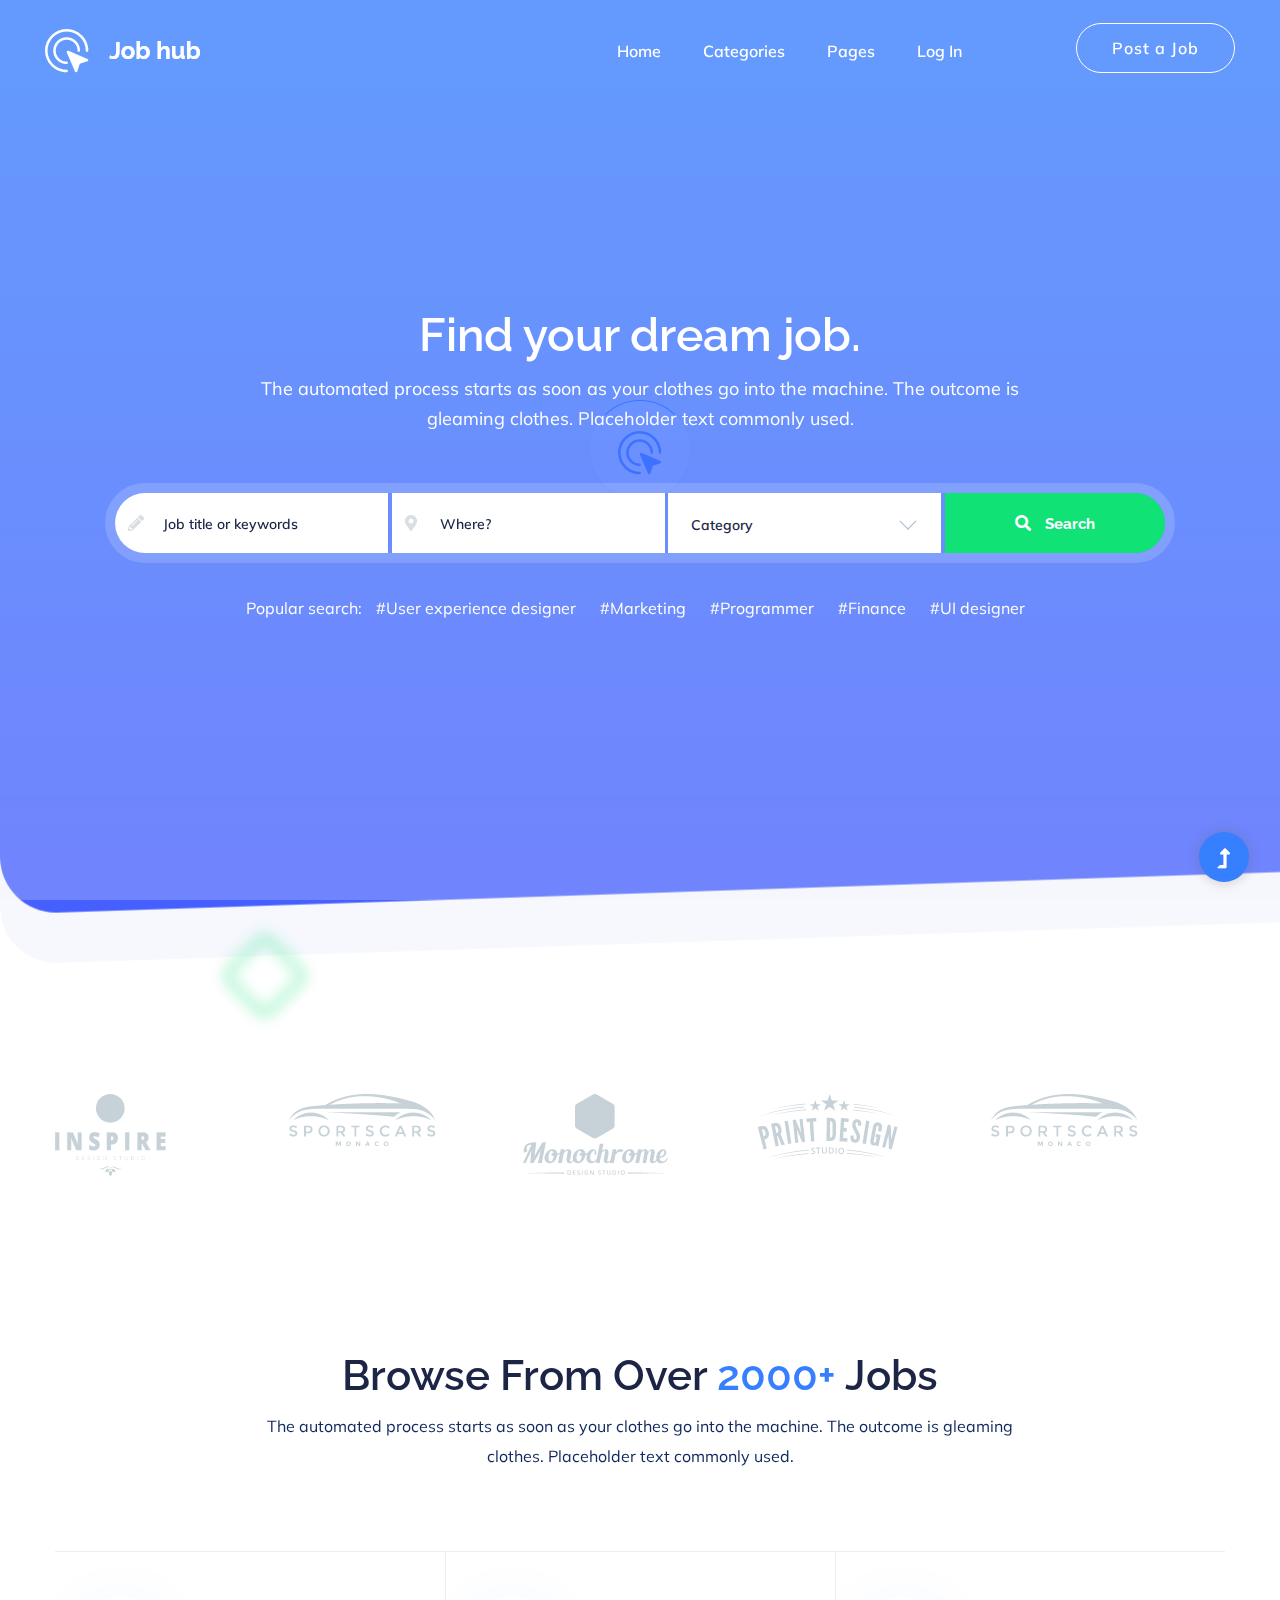
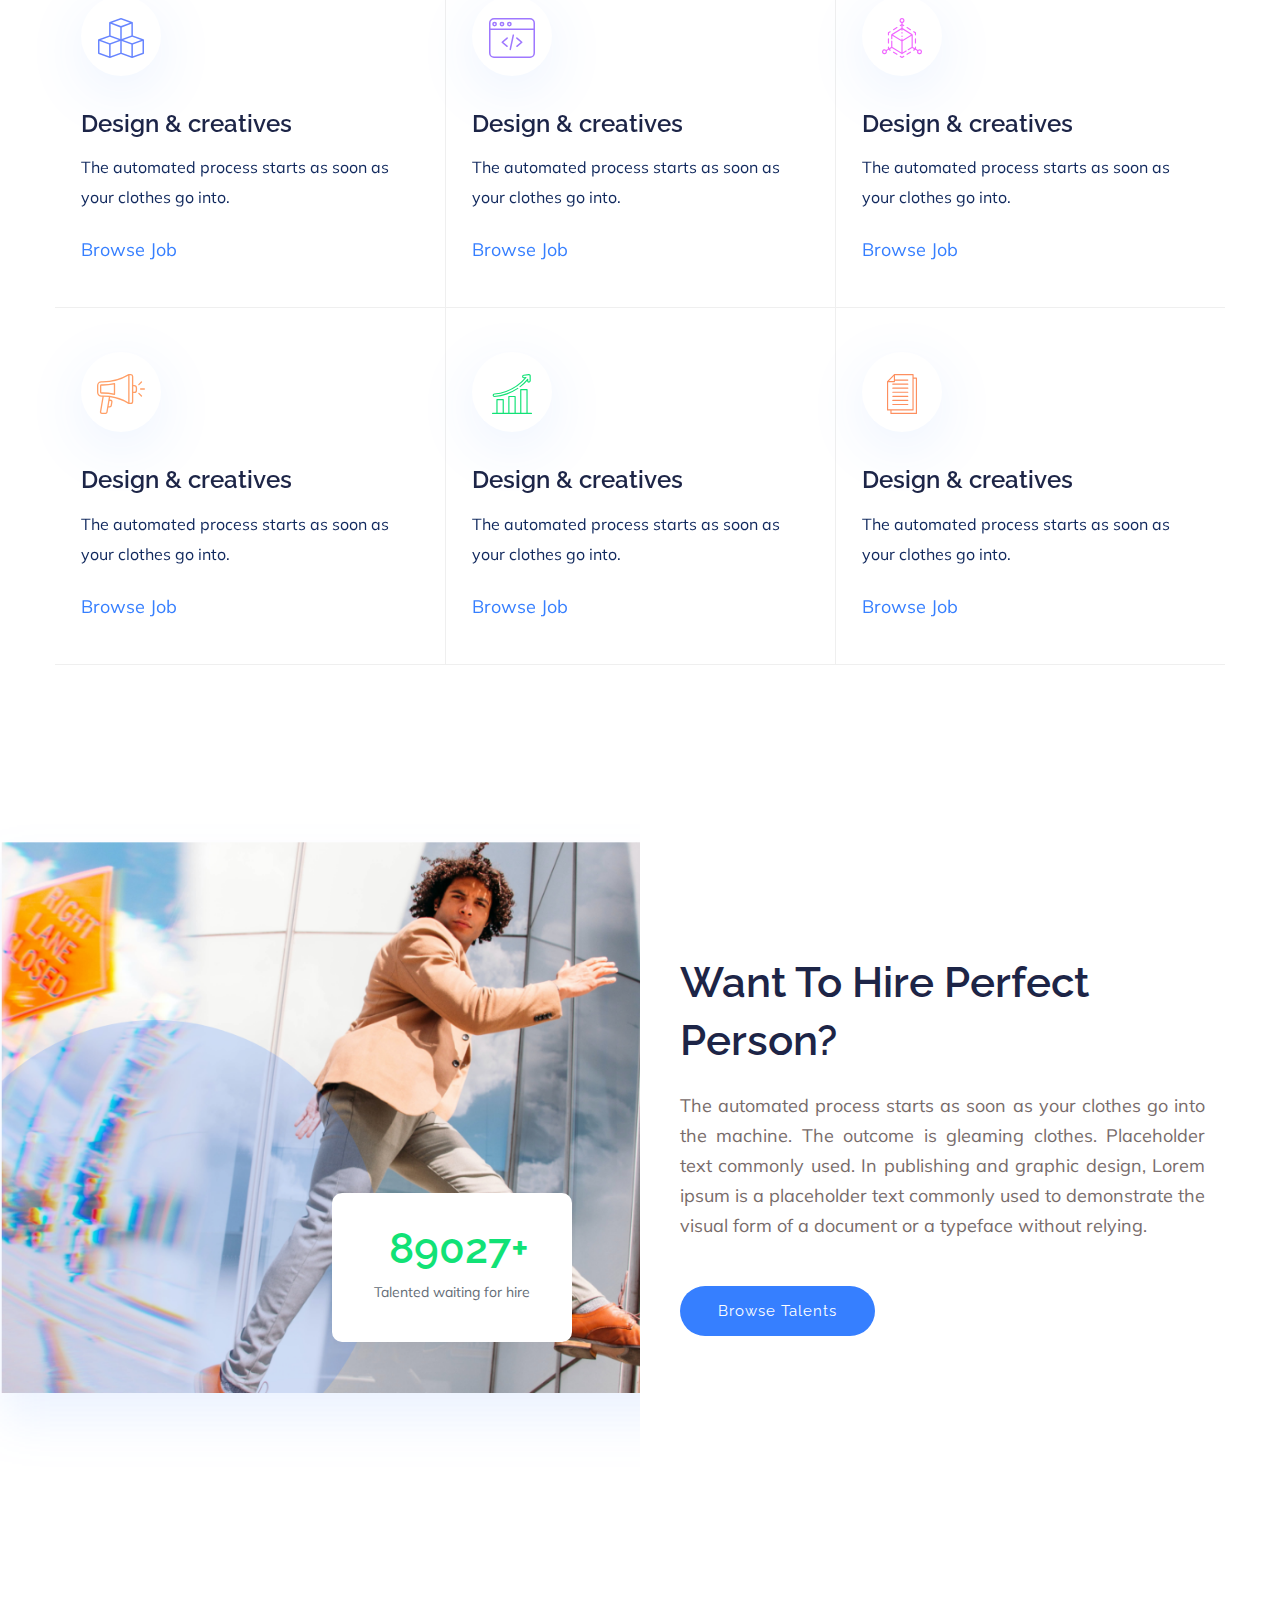
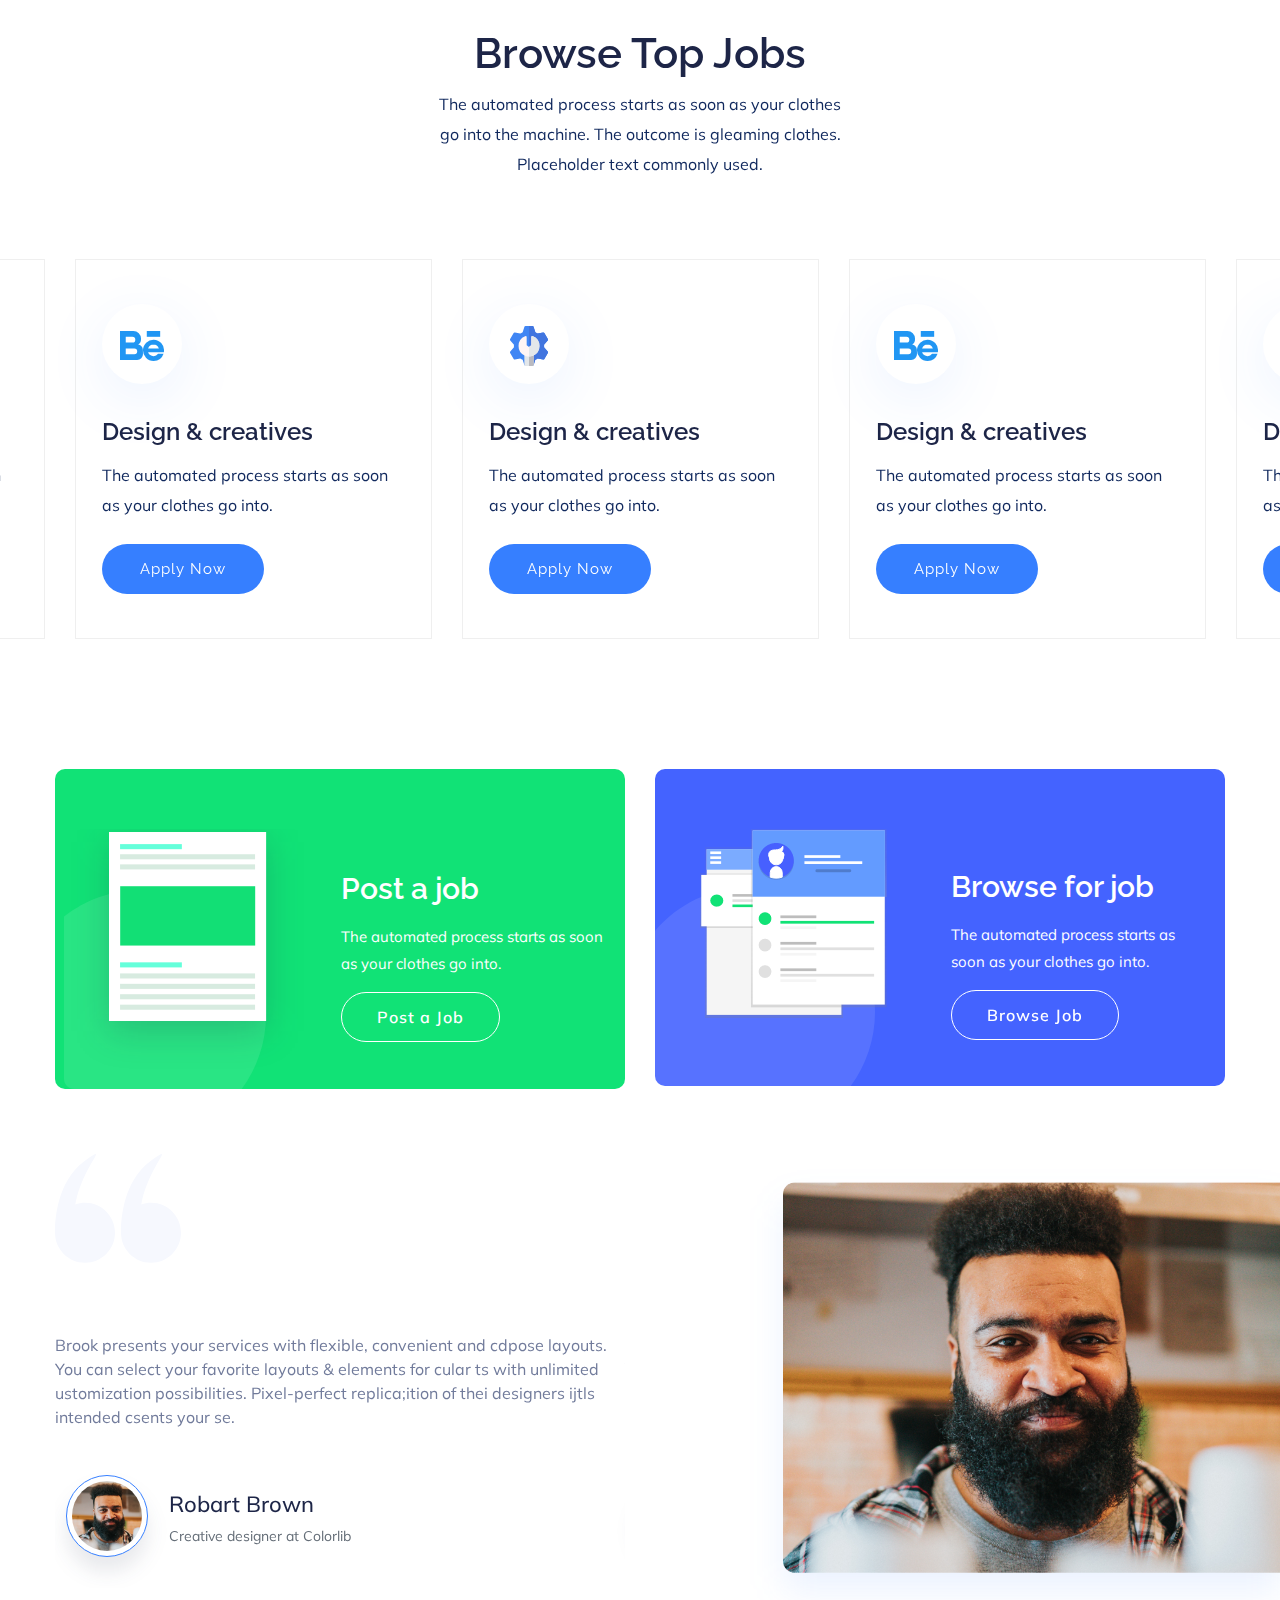
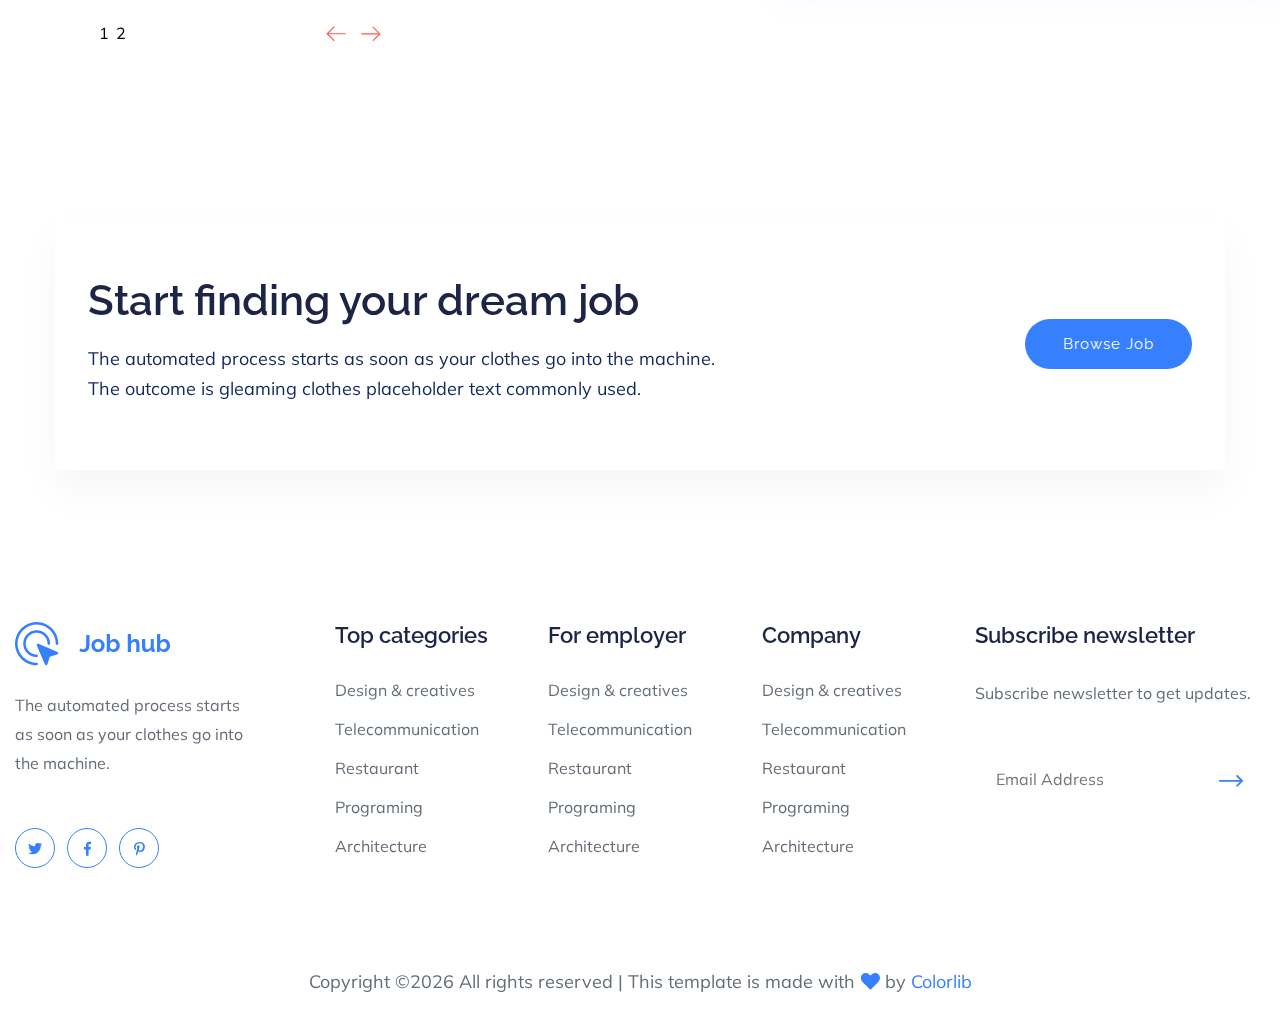
==== index.html @ 9e0176bd "first commit" ====
<!doctype html>
<html class="no-js" lang="zxx">
<head>
    <meta charset="utf-8">
    <meta http-equiv="x-ua-compatible" content="ie=edge">
    <title>Job board | Template</title>
    <meta name="description" content="">
    <meta name="viewport" content="width=device-width, initial-scale=1">
    <link rel="manifest" href="site.webmanifest">
    <link rel="shortcut icon" type="image/x-icon" href="assets/img/favicon.ico">

    <!-- CSS here -->
    <link rel="stylesheet" href="assets/css/bootstrap.min.css">
    <link rel="stylesheet" href="assets/css/owl.carousel.min.css">
    <link rel="stylesheet" href="assets/css/slicknav.css">
    <link rel="stylesheet" href="assets/css/flaticon.css">
    <link rel="stylesheet" href="assets/css/progressbar_barfiller.css">
    <link rel="stylesheet" href="assets/css/gijgo.css">
    <link rel="stylesheet" href="assets/css/animate.min.css">
    <link rel="stylesheet" href="assets/css/animated-headline.css">
    <link rel="stylesheet" href="assets/css/magnific-popup.css">
    <link rel="stylesheet" href="assets/css/fontawesome-all.min.css">
    <link rel="stylesheet" href="assets/css/themify-icons.css">
    <link rel="stylesheet" href="assets/css/slick.css">
    <link rel="stylesheet" href="assets/css/nice-select.css">
    <link rel="stylesheet" href="assets/css/style.css">
</head>
<body>
    <!-- ? Preloader Start -->
    <div id="preloader-active">
        <div class="preloader d-flex align-items-center justify-content-center">
            <div class="preloader-inner position-relative">
                <div class="preloader-circle"></div>
                <div class="preloader-img pere-text">
                    <img src="assets/img/logo/loder.png" alt="">
                </div>
            </div>
        </div>
    </div>
    <!-- Preloader Start -->
    <header>
        <!-- Header Start -->
        <div class="header-area header-transparent">
            <div class="main-header ">
                <div class="header-bottom  header-sticky">
                    <div class="container-fluid">
                        <div class="row align-items-center">
                            <!-- Logo -->
                            <div class="col-xl-2 col-lg-2">
                                <div class="logo">
                                    <a href="index.html"><img src="assets/img/logo/logo.png" alt=""></a>
                                </div>
                            </div>
                            <div class="col-xl-10 col-lg-10">
                                <div class="menu-wrapper  d-flex align-items-center justify-content-end">
                                    <!-- Main-menu -->
                                    <div class="main-menu d-none d-lg-block">
                                        <nav>
                                            <ul id="navigation">                                                                                          
                                                <li><a href="index.html">Home</a></li>
                                                <li><a href="categori.html">Categories</a></li>
                                                <li><a href="#">Pages</a>
                                                    <ul class="submenu">
                                                        <li><a href="about.html">about</a></li>
                                                        <li><a href="blog.html">Blog</a></li>
                                                        <li><a href="blog_details.html">Blog Details</a></li>
                                                        <li><a href="elements.html">Element</a></li>
                                                    </ul>
                                                </li>
                                                <li><a href="login.html">Log in</a></li>
                                            </ul>
                                        </nav>
                                    </div>
                                    <!-- Header-btn -->
                                    <div class="header-right-btn d-none d-lg-block ml-65">
                                        <a href="contact.html" class="border-btn">Post a Job</a>
                                    </div>
                                </div>
                            </div> 
                            <!-- Mobile Menu -->
                            <div class="col-12">
                                <div class="mobile_menu d-block d-lg-none"></div>
                            </div>
                        </div>
                    </div>
                </div>
            </div>
        </div>
        <!-- Header End -->
    </header>
    <!-- header end -->
    <main>
        <!-- Hero Area Start-->
        <div class="slider-area">
            <div class="single-slider slider-height d-flex align-items-center">
                <div class="container">
                    <div class="row justify-content-center">
                        <div class="col-xl-8 col-lg-9">
                            <!-- Hero Caption -->
                            <div class="hero__caption">
                                <h1>Find your dream job.</h1>
                                <p>The automated process starts as soon as your clothes go into the machine. The outcome is gleaming clothes. Placeholder text commonly used.</p>
                            </div>
                        </div>
                        <div class="col-xl-11 col-lg-12">
                            <!--Hero form -->
                            <form action="#" class="search-box">
                                <div class="input-form">
                                    <input type="text" name="keywords" placeholder="Job title or keywords">
                                    <!-- icon -->
                                    <div class="icon">
                                        <i class="fas fa-pencil-alt"></i>
                                    </div>
                                </div>
                                <div class="input-form2">
                                    <input type="text"  name="state" placeholder="Where?">
                                    <!-- icon -->
                                    <div class="icon">
                                        <i class="fas fa-map-marker-alt"></i>
                                    </div>
                                </div>
                                <div class="select-form">
                                    <div class="select-itms">
                                        <select name="select" id="select1">
                                            <option value="">Category</option>
                                            <option value="">Catagories One</option>
                                            <option value="">Catagories Two</option>
                                            <option value="">Catagories Three</option>
                                            <option value="">Catagories Four</option>
                                        </select>
                                    </div>
                                </div>
                                <div class="search-form">
                                    <a href="#"><i class="fas fa-search"></i> Search</a>
                                </div>		
                            </form>	
                        </div>
                        <div class="col-lg-12">
                            <div class="popular-search text-center pt-30">
                                <ul>
                                    <li><p>Popular search:</p></li>
                                    <li><a href="#">#User experience designer</a></li>
                                    <li><a href="#">#Marketing</a></li>
                                    <li><a href="#">#Programmer</a></li>
                                    <li><a href="#">#Finance</a></li>
                                    <li><a href="#">#UI designer</a></li>
                                </ul>
                            </div>
                        </div>
                    </div>
                </div>

            </div>
        </div>
        <!--Hero Area End-->
        <!--? Brand Area Start -->
        <div class="brand-area">
            <div class="container">
                <div class="brand-active brand-border pt-50 pb-40">
                    <div class="single-brand">
                        <img src="assets/img/gallery/brand1.png" alt="">
                    </div>
                    <div class="single-brand">
                        <img src="assets/img/gallery/brand2.png" alt="">
                    </div>
                    <div class="single-brand">
                        <img src="assets/img/gallery/brand3.png" alt="">
                    </div>
                    <div class="single-brand">
                        <img src="assets/img/gallery/brand4.png" alt="">
                    </div>
                    <div class="single-brand">
                        <img src="assets/img/gallery/brand2.png" alt="">
                    </div>
                    <div class="single-brand">
                        <img src="assets/img/gallery/brand5.png" alt="">
                    </div>
                    <div class="single-brand">
                        <img src="assets/img/gallery/brand4.png" alt="">
                    </div>
                    <div class="single-brand">
                        <img src="assets/img/gallery/brand4.png" alt="">
                    </div>
                </div>
            </div>
        </div>
        <!-- Brand Area End -->
        <!--? Our Services Start -->
        <section class="our-services  section-padding40">
            <div class="container">
                <div class="row justify-content-center">
                    <div class="col-xl-8 col-lg-8">
                        <!-- Section Tittle -->
                        <div class="section-tittle text-center mb-80">
                            <h2>Browse from over <span style="color:#367FFF ;"> 2000+</span> jobs</h2>
                            <p>The automated process starts as soon as your clothes go into the machine. The outcome is 
                            gleaming clothes. Placeholder text commonly used.</p>
                        </div>
                    </div>
                </div>
                <div class="row no-gutters">
                    <div class=" col-lg-4 col-md-6 col-sm-6">
                        <div class="single-services">
                            <div class="services-ion">
                                <img src="assets/img/icon/services1.svg" alt="">
                            </div>
                            <div class="services-cap">
                                <h5><a href="#">Design & creatives</a></h5>
                                <p>The automated process starts as soon as your clothes go into.</p>
                                <a href="#" class="more-btn">Browse Job</a>
                            </div>
                        </div>
                    </div>
                    <div class=" col-lg-4 col-md-6 col-sm-6">
                        <div class="single-services">
                            <div class="services-ion">
                                <img src="assets/img/icon/services2.svg" alt="">
                            </div>
                            <div class="services-cap">
                                <h5><a href="#">Design & creatives</a></h5>
                                <p>The automated process starts as soon as your clothes go into.</p>
                                <a href="#" class="more-btn">Browse Job</a>
                            </div>
                        </div>
                    </div>
                    <div class=" col-lg-4 col-md-6 col-sm-6">
                        <div class="single-services">
                            <div class="services-ion">
                                <img src="assets/img/icon/services3.svg" alt="">
                            </div>
                            <div class="services-cap">
                                <h5><a href="#">Design & creatives</a></h5>
                                <p>The automated process starts as soon as your clothes go into.</p>
                                <a href="#" class="more-btn">Browse Job</a>
                            </div>
                        </div>
                    </div>
                    <div class=" col-lg-4 col-md-6 col-sm-6">
                        <div class="single-services">
                            <div class="services-ion">
                                <img src="assets/img/icon/services4.svg" alt="">
                            </div>
                            <div class="services-cap">
                                <h5><a href="#">Design & creatives</a></h5>
                                <p>The automated process starts as soon as your clothes go into.</p>
                                <a href="#" class="more-btn">Browse Job</a>
                            </div>
                        </div>
                    </div>
                    <div class=" col-lg-4 col-md-6 col-sm-6">
                        <div class="single-services">
                            <div class="services-ion">
                                <img src="assets/img/icon/services5.svg" alt="">
                            </div>
                            <div class="services-cap">
                                <h5><a href="#">Design & creatives</a></h5>
                                <p>The automated process starts as soon as your clothes go into.</p>
                                <a href="#" class="more-btn">Browse Job</a>
                            </div>
                        </div>
                    </div>
                    <div class=" col-lg-4 col-md-6 col-sm-6">
                        <div class="single-services">
                            <div class="services-ion">
                                <img src="assets/img/icon/services6.svg" alt="">
                            </div>
                            <div class="services-cap">
                                <h5><a href="#">Design & creatives</a></h5>
                                <p>The automated process starts as soon as your clothes go into.</p>
                                <a href="#" class="more-btn">Browse Job</a>
                            </div>
                        </div>
                    </div>
                </div>
            </div>
        </section>
        <!-- Our Services End -->
        <!--? About Area Start-->
        <section class="about-area fix">
            <!--Right Contents  -->
            <div class="about-img">
                <div class="info-man text-center">
                    <div class="head-cap">
                        <h3>89027+</h3>
                    </div>
                    <p>Talented waiting for hire</p>
                </div>
            </div>
            <!-- left Contents -->
            <div class="about-details">
                <div class="right-caption">
                    <!-- Section Tittle -->
                    <div class="section-tittle mb-20">
                        <h2>Want to hire perfect person?</h2>
                    </div>
                    <div class="about-more">
                        <p class="mb-45 pera-bottom">The automated process starts as soon as your clothes go into the machine. The outcome is gleaming clothes. Placeholder text commonly used. In publishing and graphic design, Lorem ipsum is a placeholder text commonly used to demonstrate the visual form of a document or a typeface without relying.</p>
                        <a href="#" class="btn">Browse Talents</a>
                    </div>
                </div>
            </div>
        </section>
        <!-- About Area End-->
        <!--? Top Jobs Start -->
        <section class="top-jobs  section-padding40 fix">
            <div class="container-fluid p-0">
                <div class="row justify-content-center">
                    <div class="col-xl-4 col-lg-7 col-md-9">
                        <!-- Section Tittle -->
                        <div class="section-tittle text-center mb-80">
                            <h2>Browse top jobs</h2>
                            <p>The automated process starts as soon as your clothes go into the machine. The outcome is 
                            gleaming clothes. Placeholder text commonly used.</p>
                        </div>
                    </div>
                </div>
                <div class="top-job-slider">
                    <!-- Single -->
                    <div class="single-top-jobs">
                        <div class="services-ion">
                            <img src="assets/img/icon/jon-iocn1.svg" alt="">
                        </div>
                        <div class="services-cap">
                            <h5><a href="#">Design & creatives</a></h5>
                            <p>The automated process starts as soon as your clothes go into.</p>
                            <a href="#" class="btn">Apply Now</a>
                        </div>
                        <div class="stickers">
                            <span>Remote</span>
                        </div>
                    </div>
                    <!-- Single -->
                    <div class="single-top-jobs">
                        <div class="services-ion">
                            <img src="assets/img/icon/jon-iocn2.svg" alt="">
                        </div>
                        <div class="services-cap">
                            <h5><a href="#">Design & creatives</a></h5>
                            <p>The automated process starts as soon as your clothes go into.</p>
                            <a href="#" class="btn">Apply Now</a>
                        </div>
                        <div class="stickers">
                            <span>Remote</span>
                        </div>
                    </div>
                    <!-- Single -->
                    <div class="single-top-jobs">
                        <div class="services-ion">
                            <img src="assets/img/icon/jon-iocn3.svg" alt="">
                        </div>
                        <div class="services-cap">
                            <h5><a href="#">Design & creatives</a></h5>
                            <p>The automated process starts as soon as your clothes go into.</p>
                            <a href="#" class="btn">Apply Now</a>
                        </div>
                        <div class="stickers">
                            <span>Remote</span>
                        </div>
                    </div>
                    <!-- Single -->
                    <div class="single-top-jobs">
                        <div class="services-ion">
                            <img src="assets/img/icon/jon-iocn4.svg" alt="">
                        </div>
                        <div class="services-cap">
                            <h5><a href="#">Design & creatives</a></h5>
                            <p>The automated process starts as soon as your clothes go into.</p>
                            <a href="#" class="btn">Apply Now</a>
                        </div>
                        <div class="stickers">
                            <span>Remote</span>
                        </div>
                    </div>
                    <!-- Single -->
                    <div class="single-top-jobs">
                        <div class="services-ion">
                            <img src="assets/img/icon/jon-iocn5.svg" alt="">
                        </div>
                        <div class="services-cap">
                            <h5><a href="#">Design & creatives</a></h5>
                            <p>The automated process starts as soon as your clothes go into.</p>
                            <a href="#" class="btn">Apply Now</a>
                        </div>
                        <div class="stickers">
                            <span>Remote</span>
                        </div>
                    </div>
                    <!-- Single -->
                    <div class="single-top-jobs">
                        <div class="services-ion">
                            <img src="assets/img/icon/jon-iocn2.svg" alt="">
                        </div>
                        <div class="services-cap">
                            <h5><a href="#">Design & creatives</a></h5>
                            <p>The automated process starts as soon as your clothes go into.</p>
                            <a href="#" class="btn">Apply Now</a>
                        </div>
                        <div class="stickers">
                            <span>Remote</span>
                        </div>
                    </div>
                </div>
            </div>
        </section>
        <!-- Top Jobs End -->
        <!--? job Post Start -->
        <section class="job-post  pt-top section-bg2">
            <div class="container">
                <div class="row">
                    <div class="col-lg-6 ">
                        <div class="single-features mb-40 pt-60">
                            <div class="job-post-banner">
                                <img src="assets/img/gallery/job-pos-banner1.png" alt="">
                            </div>
                            <div class="features-caption">
                                <h3>Post a job</h3>
                                <p>The automated process starts as soon as your clothes go into.</p>
                                <a href="#" class="border-btn">Post a Job</a>
                            </div>
                        </div>
                    </div>
                    <div class="col-lg-6 ">
                        <div class="single-features  single-features2 mb-40 pt-60">
                            <div class="job-post-banner">
                                <img src="assets/img/gallery/job-pos-banner2.png" alt="">
                            </div>
                            <div class="features-caption">
                                <h3>Browse for job</h3>
                                <p>The automated process starts as soon as your clothes go into.</p>
                                <a href="#" class="border-btn">Browse Job</a>
                            </div>
                        </div>
                    </div>
                </div>  
            </div>
        </section>
        <!-- job Post End -->
        <!--? Testimonial Area Start -->
        <section class="about-area2 testimonial-area fix">
            <div class="container">
                <div class="row align-items-center">
                    <div class=" col-lg-6 col-md-9 col-sm-9">
                        <div class="about-caption">
                            <!-- Testimonial Start -->
                            <div class="h1-testimonial-active dot-style">
                                <!-- Single Testimonial -->
                                <div class="single-testimonial">
                                    <div class="testimonial-caption">
                                        <img src="assets/img/icon/quotes-sign.png" alt="" class="quotes-sign">
                                        <p>Brook presents your services with flexible, convenient and cdpose layouts. You can select your favorite layouts & elements for cular ts with unlimited ustomization possibilities. Pixel-perfect replica;ition of thei designers ijtls intended csents your se.</p>
                                    </div>
                                    <!-- founder -->
                                    <div class="testimonial-founder d-flex align-items-center">
                                        <div class="founder-img">
                                            <img src="assets/img/icon/Homepage_testi.png" alt="">
                                        </div>
                                        <div class="founder-text">
                                            <span>Robart Brown</span>
                                            <p>Creative designer at Colorlib</p>
                                        </div>
                                    </div>
                                </div>
                                <!-- Single Testimonial -->
                                <div class="single-testimonial">
                                    <div class="testimonial-caption">
                                        <img src="assets/img/icon/quotes-sign.png" alt="" class="quotes-sign">
                                        <p>Brook presents your services with flexible, convenient and cdpose layouts. You can select your favorite layouts & elements for cular ts with unlimited ustomization possibilities. Pixel-perfect replica;ition of thei designers ijtls intended csents your se.</p>
                                    </div>
                                    <!-- founder -->
                                    <div class="testimonial-founder d-flex align-items-center">
                                        <div class="founder-img">
                                            <img src="assets/img/icon/Homepage_testi.png" alt="">
                                        </div>
                                        <div class="founder-text">
                                            <span>Robart Brown</span>
                                            <p>Creative designer at Colorlib</p>
                                        </div>
                                    </div>
                                </div>
                            </div>
                            <!-- Testimonial End -->
                        </div>
                    </div>
                </div>
            </div>
            <!-- about-img -->
            <div class="about-img2 pt-20">
                <img src="assets/img/gallery/testimonail.png" alt="">
            </div>
        </section>
        <!--? Testimonial Area End -->
        <!--? Want To work 01-->
        <section class="wantToWork-area">
            <div class="container">
                <div class="wants-wrapper w-padding2">
                    <div class="row align-items-center justify-content-between">
                        <div class="col-xl-7 col-lg-9 col-md-8">
                            <div class="wantToWork-caption wantToWork-caption2">
                                <h2>Start finding your dream job</h2>
                                <p>The automated process starts as soon as your clothes go into the machine. The outcome is gleaming clothes placeholder text commonly used.</p>
                            </div>
                        </div>
                        <div class="col-xl-2 col-lg-3 ">
                            <a href="#" class="btn f-right wantToWork-btn">Browse Job</a>
                        </div>
                    </div>
                </div>
            </div>
        </section>
        <!-- Want To work End -->
    </main>
    <footer>
     <div class="footer-wrappper pl-100 pr-100 section-bg" data-background="assets/img/gallery/footer-bg.png">
        <!-- Footer Start-->
        <div class="footer-area footer-padding">
            <div class="container-fluid">
                <div class="row">
                    <div class="col-xl-3 col-lg-5 col-md-4 col-sm-6">
                        <div class="single-footer-caption mb-50">
                            <div class="single-footer-caption mb-30">
                                <!-- logo -->
                                <div class="footer-logo mb-25">
                                    <a href="index.html"><img src="assets/img/logo/logo2_footer.png" alt=""></a>
                                </div>
                                <div class="footer-tittle">
                                    <div class="footer-pera">
                                        <p>The automated process starts as  soon as your clothes go into the machine.</p>
                                    </div>
                                </div>
                                <!-- social -->
                                <div class="footer-social">
                                    <a href="#"><i class="fab fa-twitter"></i></a>
                                    <a href="https://bit.ly/sai4ull"><i class="fab fa-facebook-f"></i></a>
                                    <a href="#"><i class="fab fa-pinterest-p"></i></a>
                                </div>
                            </div>
                        </div>
                    </div>
                    <div class="col-xl-2 col-lg-3 col-md-4 col-sm-5">
                        <div class="single-footer-caption mb-50">
                            <div class="footer-tittle">
                                <h4>Top categories</h4>
                                <ul>
                                    <li><a href="#">Design & creatives</a></li>
                                    <li><a href="#">Telecommunication</a></li>
                                    <li><a href="#">Restaurant</a></li>
                                    <li><a href="#">Programing</a></li>
                                    <li><a href="#">Architecture</a></li>
                                </ul>
                            </div>
                        </div>
                    </div>
                    <div class="col-xl-2 col-lg-3 col-md-4 col-sm-6">
                        <div class="single-footer-caption mb-50">
                            <div class="footer-tittle">
                                <h4>For employer</h4>
                                <ul>
                                    <li><a href="#">Design & creatives</a></li>
                                    <li><a href="#">Telecommunication</a></li>
                                    <li><a href="#">Restaurant</a></li>
                                    <li><a href="#">Programing</a></li>
                                    <li><a href="#">Architecture</a></li>
                                </ul>
                            </div>
                        </div>
                    </div>
                    <div class="col-xl-2 col-lg-4 col-md-4 col-sm-6">
                        <div class="single-footer-caption mb-50">
                            <div class="footer-tittle">
                                <h4>Company</h4>
                                <ul>
                                    <li><a href="#">Design & creatives</a></li>
                                    <li><a href="#">Telecommunication</a></li>
                                    <li><a href="#">Restaurant</a></li>
                                    <li><a href="#">Programing</a></li>
                                    <li><a href="#">Architecture</a></li>
                                </ul>
                            </div>
                        </div>
                    </div>
                    <div class="col-xl-3 col-lg-4 col-md-4 col-sm-6">
                        <div class="single-footer-caption mb-50">
                            <div class="footer-tittle mb-50">
                                <h4>Subscribe newsletter</h4>
                                <p>Subscribe newsletter to get updates.</p>
                            </div>
                            <!-- Form -->
                            <div class="footer-form" >
                                <div id="mc_embed_signup">
                                    <form target="_blank" action="https://spondonit.us12.list-manage.com/subscribe/post?u=1462626880ade1ac87bd9c93a&amp;id=92a4423d01"
                                    method="get" class="subscribe_form relative mail_part">
                                    <input type="email" name="email" id="newsletter-form-email" placeholder="Email Address"
                                    class="placeholder hide-on-focus" onfocus="this.placeholder = ''"
                                    onblur="this.placeholder = ' Email Address '">
                                    <div class="form-icon">
                                        <button type="submit" name="submit" id="newsletter-submit"
                                        class="email_icon newsletter-submit button-contactForm"><img src="assets/img/gallery/form.png" alt=""></button>
                                    </div>
                                    <div class="mt-10 info"></div>
                                </form>
                            </div>
                        </div>
                    </div>
                </div>
            </div>
        </div>
    </div>
    <!-- footer-bottom area -->
    <div class="footer-bottom-area">
        <div class="container">
            <div class="footer-border">
                <div class="row d-flex align-items-center">
                    <div class="col-xl-12 ">
                        <div class="footer-copy-right text-center">
                            <p><!-- Link back to Colorlib can't be removed. Template is licensed under CC BY 3.0. -->
                              Copyright &copy;<script>document.write(new Date().getFullYear());</script> All rights reserved | This template is made with <i class="fa fa-heart" aria-hidden="true"></i> by <a href="https://colorlib.com" target="_blank">Colorlib</a>
                              <!-- Link back to Colorlib can't be removed. Template is licensed under CC BY 3.0. --></p>
                          </div>
                      </div>
                  </div>
              </div>
          </div>
      </div>
      <!-- Footer End-->
  </div>
</footer>

<!-- Scroll Up -->
<div id="back-top" >
    <a title="Go to Top" href="#"> <i class="fas fa-level-up-alt"></i></a>
</div>

<!-- JS here -->

<script src="./assets/js/vendor/modernizr-3.5.0.min.js"></script>
<!-- Jquery, Popper, Bootstrap -->
<script src="./assets/js/vendor/jquery-1.12.4.min.js"></script>
<script src="./assets/js/popper.min.js"></script>
<script src="./assets/js/bootstrap.min.js"></script>
<!-- Jquery Mobile Menu -->
<script src="./assets/js/jquery.slicknav.min.js"></script>

<!-- Jquery Slick , Owl-Carousel Plugins -->
<script src="./assets/js/owl.carousel.min.js"></script>
<script src="./assets/js/slick.min.js"></script>
<!-- One Page, Animated-HeadLin -->
<script src="./assets/js/wow.min.js"></script>
<script src="./assets/js/animated.headline.js"></script>
<script src="./assets/js/jquery.magnific-popup.js"></script>

<!-- Date Picker -->
<script src="./assets/js/gijgo.min.js"></script>
<!-- Nice-select, sticky -->
<script src="./assets/js/jquery.nice-select.min.js"></script>
<script src="./assets/js/jquery.sticky.js"></script>
<!-- Progress -->
<script src="./assets/js/jquery.barfiller.js"></script>

<!-- counter , waypoint,Hover Direction -->
<script src="./assets/js/jquery.counterup.min.js"></script>
<script src="./assets/js/waypoints.min.js"></script>
<script src="./assets/js/jquery.countdown.min.js"></script>
<script src="./assets/js/hover-direction-snake.min.js"></script>

<!-- contact js -->
<script src="./assets/js/contact.js"></script>
<script src="./assets/js/jquery.form.js"></script>
<script src="./assets/js/jquery.validate.min.js"></script>
<script src="./assets/js/mail-script.js"></script>
<script src="./assets/js/jquery.ajaxchimp.min.js"></script>

<!-- Jquery Plugins, main Jquery -->	
<script src="./assets/js/plugins.js"></script>
<script src="./assets/js/main.js"></script>

</body>
</html>
---- assets/css/flaticon.css ----
/*
  	Flaticon icon font: Flaticon
  	Creation date: 02/06/2020 05:24
  	*/

@font-face {
  font-family: "Flaticon";
  src: url("../fonts/Flaticon.eot");
  src: url("../fonts/Flaticon.eot?#iefix") format("embedded-opentype"),
       url("../fonts/Flaticon.woff2") format("woff2"),
       url("../fonts/Flaticon.woff") format("woff"),
       url("../fonts/Flaticon.ttf") format("truetype"),
       url("../fonts/Flaticon.svg#Flaticon") format("svg");
  font-weight: normal;
  font-style: normal;
}

@media screen and (-webkit-min-device-pixel-ratio:0) {
  @font-face {
    font-family: "Flaticon";
    src: url("../fonts/Flaticon.svg#Flaticon") format("svg");
  }
}

[class^="flaticon-"]:before, [class*=" flaticon-"]:before,
[class^="flaticon-"]:after, [class*=" flaticon-"]:after {   
  font-family: Flaticon;
font-style: normal;
}

.flaticon-null:before { content: "\f100"; }
.flaticon-null-1:before { content: "\f101"; }
.flaticon-gear:before { content: "\f102"; }
.flaticon-think:before { content: "\f103"; }
---- assets/css/progressbar_barfiller.css ----
/* Custom Code skills */
.single-skill{
  display: flex;
}

.single-skill span {
	color: #79838b;
	font-size: 13px;
	font-weight: 300;
	letter-spacing: 0;
	margin-bottom: 14px;
	display: block;
}
.single-skill .bar-progress {
	width: 100%;
}
.single-skill .bar-title {
  width: 20%;
  margin-bottom: 19px;
}

.skills-content {
  padding-top: 200px;
  padding-left: 70px;
}

.skills-shape-bg {
  height: 651px;
  width: 868px;
  position: absolute;
  content: "";
  border: 2px solid #4d4d4d;
  left: 40%;
  top: 255px;
}

.skills-shape-bg::before {
  position: absolute;
  content: "";
  height: 465px;
  width: 300px;
  border: 2px solid #4d4d4d;
  left: -35%;
  top: 50%;
  transform: translateY(-50%);
  border-right: 0;
}



/* Default */
.barfiller {
	width: 100%;
	height: 10px;
	background: #f6f9fc;
  position: relative;
  border-radius: 5px;
}

.barfiller .fill {
  display: block;
  position: relative;
  width: 0px;
  height: 100%;
  background: #333;
  z-index: 1;
  border-radius: 5px;
}

.barfiller .tipWrap { display: none; }

.barfiller .tip {
  margin-top: -28px;
  padding: 2px 4px;
  font-size: 16px;
  color: #09cc7f;
  left: 0px;
  position: absolute;
  z-index: 2;
  background: transparent;
  font-weight: 800;
}

.barfiller .tip:after {
  border: solid;
  border-color: rgba(0,0,0,.8) transparent;
  border-width: 6px 6px 0 6px;
  content: "";
  display: block;
  position: absolute;
  left: 9px;
  top: 100%;
  z-index: 9;
  display: none;
  
}
---- assets/css/gijgo.css ----
.gj-button {
    background-color: #f5f5f5;
    border: 1px solid #ddd;
    color: #000;
    border-radius: 3px;
    padding: 6px 10px;
    cursor: pointer;
}

.gj-unselectable {
    -webkit-touch-callout: none;
    -webkit-user-select: none;
    -khtml-user-select: none;
    -moz-user-select: none;
    -ms-user-select: none;
    user-select: none;
}

.gj-row {
    display: -webkit-box;
    display: -ms-flexbox;
    display: flex;
    -ms-flex-wrap: wrap;
    flex-wrap: wrap;
}

.gj-margin-left-5 {
    margin-left: 5px;
}

.gj-margin-left-10 {
    margin-left: 10px;
}

.gj-width-full {
    width: 100%;
}

.gj-cursor-pointer {
    cursor: pointer;
}

.gj-text-align-center {
    text-align: center;
}

.gj-font-size-16 {
    font-size: 16px;
}

.gj-hidden {
    display: none;
}

/** Material Design */
.gj-button-md {
    background: 0 0;
    border: none;
    border-radius: 2px;
    color: rgba(0, 0, 0, 0.87);
    position: relative;
    height: 36px;
    margin: 0;
    min-width: 64px;
    padding: 0 16px;
    display: inline-block;
    font-family: "Roboto","Helvetica","Arial",sans-serif;
    font-size: 1rem;
    font-weight: 500;
    text-transform: uppercase;
    letter-spacing: 0;
    overflow: hidden;
    will-change: box-shadow;
    transition: box-shadow .2s cubic-bezier(.4,0,1,1),background-color .2s cubic-bezier(.4,0,.2,1),color .2s cubic-bezier(.4,0,.2,1);
    outline: none;
    cursor: pointer;
    text-decoration: none;
    text-align: center;
    line-height: 36px;
    vertical-align: middle;
    overflow: hidden;
    -webkit-user-select: none;
    -moz-user-select: none;
    -ms-user-select: none;
    user-select: none;
}

.gj-button-md:hover {
    background-color: rgba(158,158,158,.2);
}

.gj-button-md:disabled {
    color: rgba(0,0,0,.26);
    background: 0 0;
}

.gj-button-md .material-icons,
.gj-button-md .gj-icon {
    vertical-align: middle;
    /*font-size: 1.3rem;
    margin-right: 4px;*/
}

.gj-button-md.gj-button-md-icon {
    width: 24px;
    height: 31px;
    min-width: 24px;
    padding: 0px;
    display: table;
}

.gj-button-md.gj-button-md-icon .material-icons,
.gj-button-md.gj-button-md-icon .gj-icon {
    display: table-cell;
    margin-right: 0px;
    width: 24px;
    height: 24px;
}

.gj-button-md.active {
    background-color: rgba(158,158,158,.4);
}

.gj-button-md-group {
    position: relative;
    display: inline-block;
    vertical-align: middle;
}
.gj-textbox-md {
	/* border: none; */
	/* border-bottom: 1px solid rgba(0,0,0,.42); */
	display: block;
	font-family: "Helvetica","Arial",sans-serif;
	font-size: 16px;
	line-height: 16px;
	/* padding: 4px 0px; */
	margin: 0;
	/* width: 100%; */
	background: 0 0;
	/* text-align: ; */
	color: rgba(0,0,0,.87);
	padding-left: 44px;
	border: 1px solid #dca73a;
	/* padding: 15px 15px; */
	/* text-align: center; */
	width: 177px;
	height: 55px;
	border-radius: 5px;
}
.gj-textbox-md:focus,
.gj-textbox-md:active {
    /* border-bottom: 2px solid rgba(0,0,0,.42); */
    outline: none;
}

.gj-textbox-md::placeholder {
    color: #8e8e8e;
}

.gj-textbox-md:-ms-input-placeholder {
    color: #8e8e8e;
}

.gj-textbox-md::-ms-input-placeholder {
    color: #8e8e8e;
}

.gj-md-spacer-24 {
    min-width: 24px;
    width: 24px;
    display: inline-block;
}

.gj-md-spacer-32 {
    min-width: 32px;
    width: 32px;
    display: inline-block;
}

.gj-modal {
    position: fixed;
    top: 0;
    right: 0;
    bottom: 0;
    left: 0;
    z-index: 1203;
    display: none;
    overflow: hidden;
    -webkit-overflow-scrolling: touch;
    outline: 0;
    background-color: rgba(0, 0, 0, 0.54118);
    transition: 200ms ease opacity;
    will-change: opacity;
}

/* List */
ul.gj-list li [data-role="wrapper"] {
    display: table;
    width: 100%;
}

ul.gj-list li [data-role="checkbox"] {
    display: table-cell;
    vertical-align:middle;
    text-align:center;
}

ul.gj-list li [data-role="image"] {
    display: table-cell;
    vertical-align:middle;
    text-align:center;
}

ul.gj-list li [data-role="display"] {
    display: table-cell;
    vertical-align:middle;
    cursor: pointer;
}

ul.gj-list li [data-role="display"]:empty:before {
  content: "\200b"; /* unicode zero width space character */
}

/* List - Bootstrap */
ul.gj-list-bootstrap {
    padding-left: 0px;
    margin-bottom: 0px;
}

ul.gj-list-bootstrap li {
    padding: 0px;
}

ul.gj-list-bootstrap li [data-role="wrapper"] {
    padding: 0px 10px;
}

ul.gj-list-bootstrap li [data-role="checkbox"] {
    width: 24px;
    padding: 3px;
}

ul.gj-list-bootstrap li [data-role="image"] {
    width: 24px;
    height: 24px;
}

ul.gj-list-bootstrap li [data-role="display"] {
    padding: 8px 0px 8px 4px;
}

.list-group-item.active ul li, .list-group-item.active:focus ul li, .list-group-item.active:hover ul li {
    text-shadow: none;
    color:initial;
}

/* List - Material Design */
ul.gj-list-md {
    padding: 0px;
    list-style: none;
    list-style-type: none;
    line-height: 24px;
    letter-spacing: 0;
    color: #616161; /* Gray 700 */
}

ul.gj-list-md li {
    display: list-item;
    list-style-type: none;
    padding: 0px;
    min-height: unset;
    box-sizing: border-box;
    align-items: center;
    cursor: default;
    overflow: hidden;

    font-family: "Roboto","Helvetica","Arial",sans-serif;
    font-size: 16px;
    font-weight: 400;
    letter-spacing: .04em;
    line-height: 1;
    
    -webkit-flex-direction: row;
    -ms-flex-direction: row;
    flex-direction: row;
    -webkit-flex-wrap: nowrap;
    -ms-flex-wrap: nowrap;
    flex-wrap: nowrap;
}

ul.gj-list-md li [data-role="checkbox"] {
    height: 24px;
    width: 24px;
}

ul.gj-list-md li [data-role="image"] {
    height: 24px;
    width: 24px;
}

ul.gj-list-md li [data-role="display"] {
    padding: 8px 0px 8px 5px;
    order: 0;
    flex-grow: 2;
    text-decoration: none;
    box-sizing: border-box;
    align-items: center;
    text-align: left;
    color: rgba(0,0,0,.87);
}

ul.gj-list-md li.disabled>[data-role="wrapper"]>[data-role="display"] {
    color: #9E9E9E; /* Gray 500 */
}

.gj-list-md-active {
    background: #e0e0e0;
    color: #3f51b5;
}


/* Picker */
.gj-picker {
    position: absolute;
    z-index: 1203;
    background-color: #fff;
}

.gj-picker .selected {
    color: #fff;
}

/* Material Design */
.gj-picker-md {
    font-family: "Roboto","Helvetica","Arial",sans-serif;
    font-size: 16px;
    font-weight: 400;
    letter-spacing: .04em;
    line-height: 1;
    color: rgba(0,0,0,.87);
    border: 1px solid #E0E0E0;
}

.gj-modal .gj-picker-md {
    border: 0px;
}

.gj-picker-md [role="header"] {
    color: rgba(255, 255, 255, 0.54);
    display: flex;
    background: #2196f3;
    align-items: baseline;
    user-select: none;
    justify-content: center;
}

.gj-picker-md [role="footer"] {
    float: right;
    padding: 10px;
}

.gj-picker-md [role="footer"] button.gj-button-md {
    color: #2196f3;
    font-weight: bold;
    font-size: 13px;
}

/* Bootstrap */
.gj-picker-bootstrap {
    border-radius: 4px;
    border: 1px solid #E0E0E0;
}

.gj-picker-bootstrap .selected {
    color: #888;
}

.gj-picker-bootstrap [role="header"] {
    background: #eee;
    color: #AAA;
}
@font-face {
    font-family: 'gijgo-material';
    src: url('../fonts/gijgo-material.eot?235541');
    src: url('../fonts/gijgo-material.eot?235541#iefix') format('embedded-opentype'), url('../fonts/gijgo-material.ttf?235541') format('truetype'), url('../fonts/gijgo-material.woff?235541') format('woff'), url('../fonts/gijgo-material.svg?235541#gijgo-material') format('svg');
    font-weight: normal;
    font-style: normal;
}

.gj-icon {
    /* use !important to prevent issues with browser extensions that change fonts */
    font-family: 'gijgo-material' !important;
    font-size: 24px;
    speak: none;
    font-style: normal;
    font-weight: normal;
    font-variant: normal;
    text-transform: none;
    line-height: 1;
    /* Enable Ligatures ================ */
    letter-spacing: 0;
    -webkit-font-feature-settings: "liga";
    -moz-font-feature-settings: "liga=1";
    -moz-font-feature-settings: "liga";
    -ms-font-feature-settings: "liga" 1;
    font-feature-settings: "liga";
    -webkit-font-variant-ligatures: discretionary-ligatures;
    font-variant-ligatures: discretionary-ligatures;
    /* Better Font Rendering =========== */
    -webkit-font-smoothing: antialiased;
    -moz-osx-font-smoothing: grayscale;
}

.gj-icon.undo:before {
    content: "\e900";
}

.gj-icon.vertical-align-top:before {
    content: "\e901";
}

.gj-icon.vertical-align-center:before {
    content: "\e902";
}

.gj-icon.vertical-align-bottom:before {
    content: "\e903";
}

.gj-icon.arrow-dropup:before {
    content: "\e904";
}

.gj-icon.clock:before {
    content: "\e905";
}

.gj-icon.refresh:before {
    content: "\e906";
}

.gj-icon.last-page:before {
    content: "\e907";
}

.gj-icon.first-page:before {
    content: "\e908";
}

.gj-icon.cancel:before {
    content: "\e909";
}

.gj-icon.clear:before {
    content: "\e90a";
}

.gj-icon.check-circle:before {
    content: "\e90b";
}

.gj-icon.delete:before {
    content: "\e90c";
}

.gj-icon.arrow-upward:before {
    content: "\e90d";
}

.gj-icon.arrow-forward:before {
    content: "\e90e";
}

.gj-icon.arrow-downward:before {
    content: "\e90f";
}

.gj-icon.arrow-back:before {
    content: "\e910";
}

.gj-icon.list-numbered:before {
    content: "\e911";
}

.gj-icon.list-bulleted:before {
    content: "\e912";
}

.gj-icon.indent-increase:before {
    content: "\e913";
}

.gj-icon.indent-decrease:before {
    content: "\e914";
}

.gj-icon.redo:before {
    content: "\e915";
}

.gj-icon.align-right:before {
    content: "\e916";
}

.gj-icon.align-left:before {
    content: "\e917";
}

.gj-icon.align-justify:before {
    content: "\e918";
}

.gj-icon.align-center:before {
    content: "\e919";
}

.gj-icon.strikethrough:before {
    content: "\e91a";
}

.gj-icon.italic:before {
    content: "\e91b";
}

.gj-icon.underlined:before {
    content: "\e91c";
}

.gj-icon.bold:before {
    content: "\e91d";
}

.gj-icon.arrow-dropdown:before {
    content: "\e91e";
}

.gj-icon.done:before {
    content: "\e91f";
}

.gj-icon.pencil:before {
    content: "\e920";
}

.gj-icon.minus:before {
    content: "\e921";
}

.gj-icon.plus:before {
    content: "\e922";
}

.gj-icon.chevron-up:before {
    content: "\e923";
}

.gj-icon.chevron-right:before {
    content: "\e924";
}

.gj-icon.chevron-down:before {
    content: "\e925";
}

.gj-icon.chevron-left:before {
    content: "\e926";
}

.gj-icon.event:before {
    content: "\e927";
}
.gj-draggable {
    cursor: move;
}
.gj-resizable-handle {
    position: absolute;
    font-size: 0.1px;
    display: block;
    -ms-touch-action: none;
    touch-action: none;
    z-index: 1203;
}

.gj-resizable-n {
    cursor: n-resize;
    height: 7px;
    width: 100%;
    top: -5px;
    left: 0;
}
.gj-resizable-e {
    cursor: e-resize;
    width: 7px;
    right: -5px;
    top: 0;
    height: 100%;
}
.gj-resizable-s {
    cursor: s-resize;
    height: 7px;
    width: 100%;
    bottom: -5px;
    left: 0;
}
.gj-resizable-w {
	cursor: w-resize;
	width: 7px;
	left: -5px;
	top: 0;
	height: 100%;
}
.gj-resizable-se {
	cursor: se-resize;
	width: 12px;
	height: 12px;
	right: 1px;
	bottom: 1px;
}
.gj-resizable-sw {
	cursor: sw-resize;
	width: 9px;
	height: 9px;
	left: -5px;
	bottom: -5px;
}
.gj-resizable-nw {
	cursor: nw-resize;
	width: 9px;
	height: 9px;
	left: -5px;
	top: -5px;
}
.gj-resizable-ne {
	cursor: ne-resize;
	width: 9px;
	height: 9px;
	right: -5px;
	top: -5px;
}

.gj-dialog-footer {
    position: absolute;
    bottom: 0px;
    width: 100%;
    margin-top: 0px;
}

.gj-dialog-scrollable [data-role="body"] {
    overflow-x: hidden;
    overflow-y: scroll;
}

/** Bootstrap 3 **/
.gj-dialog-bootstrap {
    overflow: hidden;
    z-index: 1202;
}

.gj-dialog-bootstrap [data-role="title"] {
    display: inline;
}
.gj-dialog-bootstrap [data-role="close"] {
    line-height: 1.42857143;
}

/** Bootstrap 4 **/
.gj-dialog-bootstrap4 {
    overflow: hidden;
    z-index: 1202;
}

.gj-dialog-bootstrap4 [data-role="title"] {
    display: inline;
}
.gj-dialog-bootstrap4 [data-role="close"] {
    line-height: 1.5;
}

/** Material Design **/
.gj-dialog-md {
    background-color: #FFF;
    overflow: hidden;
    border: none;
    box-shadow: 0 11px 15px -7px rgba(0,0,0,.2), 0 24px 38px 3px rgba(0,0,0,.14), 0 9px 46px 8px rgba(0,0,0,.12);
    box-sizing: border-box;
    position: relative;
    display: -webkit-box;
    display: -webkit-flex;
    display: -ms-flexbox;
    display: flex;
    -webkit-box-orient: vertical;
    -webkit-box-direction: normal;
    -webkit-flex-direction: column;
    -ms-flex-direction: column;
    flex-direction: column;
    -webkit-background-clip: padding-box;
    background-clip: padding-box;
    outline: 0;
    z-index: 1202;
}

.gj-dialog-md-header {
    padding: 24px 24px 0px 24px;
    font-family: "Roboto","Helvetica","Arial",sans-serif;
}

.gj-dialog-md-title {
    margin: 0;
    font-weight: 400;
    display: inline;
    line-height: 28px;
    font-size: 20px;
}

.gj-dialog-md-close {
    -webkit-appearance: none;
    padding: 0;
    cursor: pointer;
    background: 0 0;
    border: 0;
    float: right;
    line-height: 28px;
    font-size: 28px;
}

.gj-dialog-md-body {
    padding: 20px 24px 24px 24px;
    color: rgba(0,0,0,.54);
    font-family: "Helvetica","Arial",sans-serif;
    font-size: 14px;
    font-weight: 400;
    line-height: 20px;
}

.gj-dialog-md-footer {
    padding: 8px 8px 8px 24px;
    display: -webkit-flex;
    display: -ms-flexbox;
    display: flex;
    -webkit-flex-direction: row-reverse;
    -ms-flex-direction: row-reverse;
    flex-direction: row-reverse;
    -webkit-flex-wrap: wrap;
    -ms-flex-wrap: wrap;
    flex-wrap: wrap;

    box-sizing: border-box;
}

.gj-dialog-md-footer>*:first-child {
    margin-right: 0;
}

.gj-dialog-md-footer>* {
    margin-right: 8px;
    height: 36px;
}
DIV.gj-grid-wrapper {
    margin: auto;
    position: relative;
    clear:both;
    z-index: 1;
}

TABLE.gj-grid {
    margin: auto;    
    border-collapse: collapse;
    width: 100%;
    table-layout: fixed;
}

TABLE.gj-grid THEAD TH [data-role="selectAll"] {
    margin: auto;
}

TABLE.gj-grid THEAD TH [data-role="title"] {
    display: inline-block;
}

TABLE.gj-grid THEAD TH [data-role="sorticon"] {
    display: inline-block;
}

TABLE.gj-grid THEAD TH {
    overflow: hidden;
    text-overflow: ellipsis;
}

TABLE.gj-grid.autogrow-header-row THEAD TH {
    overflow: auto;
    text-overflow: initial;
    white-space: pre-wrap;
    -ms-word-break: break-word;
    word-break: break-word;
}

TABLE.gj-grid > tbody > tr > td {
    overflow: hidden;
    position: relative;
}

table.gj-grid tbody div[data-role="display"] {
    vertical-align: middle;
    text-indent: 0;
    white-space: pre-wrap;
    -ms-word-break: break-word;
    word-break: break-word;
}

table.gj-grid.fixed-body-rows tbody div[data-role="display"] {
    overflow: hidden;
    text-overflow: ellipsis;
    white-space: nowrap;
    -ms-word-break: initial;
    word-break: initial;
}

table.gj-grid tfoot DIV[data-role="display"] {
    vertical-align: middle;
    text-indent: 0;
    display: flex;
}

TABLE.gj-grid .fa {
    padding: 2px;
}

TABLE.gj-grid > tbody > tr > td > div {
    padding: 2px;
    overflow: hidden;
}

DIV.gj-grid-wrapper DIV.gj-grid-loading-cover
{
    background: #BBBBBB;
    opacity: 0.5;
    position: absolute;
    vertical-align: middle;
}

DIV.gj-grid-wrapper DIV.gj-grid-loading-text
{
    position: absolute;
    font-weight: bold;
}

/* Bootstrap Theme */
table.gj-grid-bootstrap thead th {
    background-color: #f5f5f5;
    vertical-align:middle;
}

table.gj-grid-bootstrap thead th [data-role="sorticon"] {
    margin-left: 5px;
}

table.gj-grid-bootstrap thead th [data-role="sorticon"] i.gj-icon,
table.gj-grid-bootstrap thead th [data-role="sorticon"] i.material-icons {
    position: absolute;
    font-size: 20px;
    top: 15px;
}

table.gj-grid-bootstrap tbody tr td div[data-role="display"] {
    padding: 0px;
}

.gj-grid-bootstrap-4 .gj-checkbox-bootstrap {
    display: inline-block;
    padding-top: 2px;
}

.gj-grid-bootstrap-4 tbody tr.active {
    background-color: rgba(0,0,0,.075);
}

/* Material Design Theme */
.gj-grid-md {
    position: relative;
    border: 1px solid #e0e0e0;
    border-collapse: collapse;
    white-space: nowrap;
    font-size: 13px;
    font-family: "Roboto","Helvetica","Arial",sans-serif;
    background-color: #fff;
}

.gj-grid-md td:first-of-type, .gj-grid-md th:first-of-type {
    padding-left: 24px;
}

.gj-grid-md th {
    position: relative;
    vertical-align: bottom;
    font-weight: 700;
    line-height: 31px;
    letter-spacing: 0;
    height: 56px;
    font-size: 12px;
    color: rgba(0,0,0,.54);
    padding-bottom: 8px;
    box-sizing: border-box;
    padding: 12px 18px;
    text-align: right;
}

.gj-grid-md td {
    position: relative;
    height: 48px;
    border-top: 1px solid #e0e0e0;
    border-bottom: 1px solid #e0e0e0;
    padding: 12px 18px;
    box-sizing: border-box;
    text-align: left;
    color: rgba(0,0,0,.87);
}

.gj-grid-md tbody tr {
    position: relative;
    height: 48px;
    transition-duration: .28s;
    transition-timing-function: cubic-bezier(.4,0,.2,1);
    transition-property: background-color;
}

.gj-grid-md tbody tr:hover {
    background-color: #EEEEEE; /* Gray 200 */
}

.gj-grid-md tbody tr.gj-grid-md-select {
    background-color: #F5F5F5; /* Grey 100 */
}


table.gj-grid-md thead th [data-role="sorticon"] {
    margin-left: 5px;
}

table.gj-grid-md thead th [data-role="sorticon"] i.gj-icon,
table.gj-grid-md thead th [data-role="sorticon"] i.material-icons {
    position: absolute;
    font-size: 16px;
    top: 19px;
}

table.gj-grid-md thead th.gj-grid-select-all {
    padding-bottom: 3px;
}
/* Hide all prioritized columns by default */
@media only all {
	th.display-1120,
	td.display-1120,
	th.display-960,
	td.display-960,
	th.display-800,
	td.display-800,
	th.display-640,
	td.display-640,
	th.display-480,
	td.display-480,
	th.display-320,
	td.display-320 {
		display: none;
	}
}

/* Show at 320px (20em x 16px) */
@media screen and (min-width: 20em) {
	TABLE.gj-grid-bootstrap th.display-320,
	TABLE.gj-grid-bootstrap td.display-320 {
		display: table-cell;
	}
}
/* Show at 480px (30em x 16px) */
@media screen and (min-width: 30em) {
	TABLE.gj-grid-bootstrap th.display-480,
	TABLE.gj-grid-bootstrap td.display-480 {
		display: table-cell;
	}
}
/* Show at 640px (40em x 16px) */
@media screen and (min-width: 40em) {
	TABLE.gj-grid-bootstrap th.display-640,
	TABLE.gj-grid-bootstrap td.display-640 {
		display: table-cell;
	}
}
/* Show at 800px (50em x 16px) */
@media screen and (min-width: 50em) {
	TABLE.gj-grid-bootstrap th.display-800,
	TABLE.gj-grid-bootstrap td.display-800 {
		display: table-cell;
	}
}
/* Show at 960px (60em x 16px) */
@media screen and (min-width: 60em) {
	TABLE.gj-grid-bootstrap th.display-960,
	TABLE.gj-grid-bootstrap td.display-960 {
		display: table-cell;
	}
}
/* Show at 1,120px (70em x 16px) */
@media screen and (min-width: 70em) {
	TABLE.gj-grid-bootstrap th.display-1120,
	TABLE.gj-grid-bootstrap td.display-1120 {
		display: table-cell;
	}
}

/* Material Design Theme */
.gj-grid-md tfoot tr th {
    padding-right: 14px;
}

.gj-grid-md tfoot tr[data-role="pager"] .gj-grid-mdl-pager-label {
    padding-left: 5px;
    padding-right: 5px;
}

.gj-grid-md tfoot tr[data-role="pager"] .gj-dropdown-md {
    margin-left: 12px;
}

.gj-grid-md tfoot tr[data-role="pager"] .gj-dropdown-md [role="presenter"] {
    font-size: 12px;
    font-weight: bold;
    color: rgba(0,0,0,.54);
}

.gj-grid-md tfoot tr[data-role="pager"] .gj-dropdown-md [role="presenter"] [role="display"] {
    text-align: right;
}

.gj-grid-md tfoot tr[data-role="pager"] .gj-grid-md-limit-select {
    margin-left: 10px;
    font-size: 12px;
    font-weight: bold;
    color: rgba(0,0,0,.54);
}

/* Bootstrap */
.gj-grid-bootstrap tfoot tr[data-role="pager"] th {
    line-height: 30px;
    background-color: #f5f5f5;
}

.gj-grid-bootstrap tfoot tr[data-role="pager"] th > div > div {
    margin-right: 5px;
}

.gj-grid-bootstrap tfoot tr[data-role="pager"] th > div > button {
    margin-right: 5px;
}

.gj-grid-bootstrap-4 tfoot tr[data-role="pager"] th > div button {
    height: 34px;
}

.gj-grid-bootstrap-4 tfoot tr[data-role="pager"] th div .gj-dropdown-bootstrap-4 .gj-dropdown-expander-mi .gj-icon {
    top: 5px;
}

.gj-grid-bootstrap-3 tfoot tr[data-role="pager"] th > div > input {
    margin-right: 5px;
    width: 40px;
    text-align: right;
    display: inline-block;
    font-weight: bold;
}

.gj-grid-bootstrap-4 tfoot tr[data-role="pager"] th > div > div.input-group {
    width: 40px;
}

.gj-grid-bootstrap-4 tfoot tr[data-role="pager"] th > div > div.input-group input {
    text-align: right;
    font-weight: bold;
    height: 34px;
    padding-top: 2px;
    padding-bottom: 6px;
}

.gj-grid-bootstrap tfoot tr[data-role="pager"] th > div > select {
    display: inline-block;
    margin-right: 5px;
    width: 60px;
}

.gj-grid-bootstrap tfoot tr[data-role="pager"] th .gj-dropdown-bootstrap .gj-list-bootstrap [data-role="display"] {
    line-height: 14px;
}

.gj-grid-bootstrap tfoot tr[data-role="pager"] th .gj-dropdown-bootstrap [role="presenter"] [role="display"] {
    font-weight: bold;
}

.gj-grid-bootstrap tfoot tr[data-role="pager"] th .gj-dropdown-bootstrap-3 [role="presenter"] {
    padding: 2px 8px;
}

.gj-grid-bootstrap tfoot tr[data-role="pager"] th .gj-dropdown-bootstrap-4 [role="presenter"] {
    padding: 1px 8px;
}
.gj-grid thead tr th div.gj-grid-column-resizer-wrapper {
    position: relative;
    width: 100%;
    height: 0px; 
    top: 0px; 
    left: 0px; 
    padding: 0px;
}

span.gj-grid-column-resizer {
    position: absolute;
    right: 0px;
    width: 10px;
    top: -100px;
    height: 300px;
    z-index: 1203;
    cursor: e-resize;
}

.gj-grid-resize-cursor {
    cursor: e-resize;
}
.gj-grid-md tbody tr.gj-grid-top-border td {
  border-top: 2px solid #777;
}
.gj-grid-md tbody tr.gj-grid-bottom-border td {
  border-bottom: 2px solid #777;
}

.gj-grid-bootstrap tbody tr.gj-grid-top-border td {
  border-top: 2px solid #777;
}
.gj-grid-bootstrap tbody tr.gj-grid-bottom-border td {
  border-bottom: 2px solid #777;
}
.gj-grid-md thead tr th.gj-grid-left-border,
.gj-grid-md tbody tr td.gj-grid-left-border
{
    border-left: 3px solid #777;
}
.gj-grid-md thead tr th.gj-grid-right-border,
.gj-grid-md tbody tr td.gj-grid-right-border
{
    border-right: 3px solid #777;
}

.gj-grid-bootstrap thead tr th.gj-grid-left-border,
.gj-grid-bootstrap tbody tr td.gj-grid-left-border
{
    border-left: 5px solid #ddd;
}
.gj-grid-bootstrap thead tr th.gj-grid-right-border,
.gj-grid-bootstrap tbody tr td.gj-grid-right-border
{
    border-right: 5px solid #ddd;
}
.gj-dirty {
    position: absolute;
    top: 0px;
    left: 0px;
    border-style: solid;
    border-width: 3px;
    border-color: #f00 transparent transparent #f00;
    padding: 0;
    overflow: hidden;
    vertical-align: top;
}

/* Material Design */
.gj-grid-md tbody tr td.gj-grid-management-column {
    padding: 3px;
}

.gj-grid-md tbody tr td[data-mode="edit"] {
    padding: 0px 18px;
}

.gj-grid-md tbody .gj-dropdown-md [role="presenter"] [role="display"] {
    padding: 0px;
}

/* Bootstrap */
.gj-grid-bootstrap tbody tr td[data-mode="edit"] {
    padding: 0px;
}

.gj-grid-bootstrap tbody tr td[data-mode="edit"] [data-role="edit"] {
    padding: 0px;
}

/* Bootstrap 3 */
.gj-grid-bootstrap-3 tbody tr td.gj-grid-management-column {
    padding: 3px;
}

.gj-grid-bootstrap-3 tbody tr td[data-mode="edit"] {
    height: 38px;
}

.gj-grid-bootstrap-3 tbody tr td[data-mode="edit"] [data-role="edit"] input[type="text"] {
    height: 37px;
    padding: 8px;
}

.gj-grid-bootstrap-3 tbody tr td[data-mode="edit"] .gj-dropdown-bootstrap [role="presenter"] {
    border: 0px;
    border-radius: 0px;
    height: 37px;
    padding-left: 8px;
}

.gj-grid-bootstrap-3 tbody tr td[data-mode="edit"] .gj-datepicker-bootstrap {
    height: 37px;
}

.gj-grid-bootstrap-3 tbody tr td[data-mode="edit"] .gj-datepicker-bootstrap [role="input"] {
    height: 37px;
    border:0px;
    border-radius: 0px;
}

.gj-grid-bootstrap-3 tbody tr td[data-mode="edit"] .gj-datepicker-bootstrap [role="right-icon"] {
    border:0px;
    border-radius: 0px;
}

.gj-grid-bootstrap-3 tbody tr td[data-mode="edit"] .gj-checkbox-bootstrap {
    display: inline-block;
    padding-top: 10px;
    height: 32px;
}

/* Bootstrap 4 */
.gj-grid-bootstrap-4 tbody tr td.gj-grid-management-column {
    padding: 6px;
}

.gj-grid-bootstrap-4 tbody tr td[data-mode="edit"] [data-role="edit"] input[type="text"] {
    height: 48px;
    padding-left: 12px;
}

.gj-grid-bootstrap-4 tbody tr td[data-mode="edit"] .gj-dropdown-bootstrap [role="presenter"] {
    border: 0px;
    border-radius: 0px;
    height: 48px;
    padding-left: 12px;
    font-family: -apple-system,system-ui,BlinkMacSystemFont,"Segoe UI",Roboto,"Helvetica Neue",Arial,sans-serif;
}

.gj-grid-bootstrap-4 tbody tr td[data-mode="edit"] .gj-dropdown-bootstrap-4 [role="expander"].gj-dropdown-expander-mi .gj-icon,
.gj-grid-bootstrap-4 tbody tr td[data-mode="edit"] .gj-dropdown-bootstrap-4 [role="expander"].gj-dropdown-expander-mi .material-icons {
    top: 13px;
}

.gj-grid-bootstrap-4 tbody tr td[data-mode="edit"] .gj-datepicker-bootstrap {
    height: 48px;
}

.gj-grid-bootstrap-4 tbody tr td[data-mode="edit"] .gj-datepicker-bootstrap [role="input"] {
    height: 48px;
    border:0px;
    border-radius: 0px;
}

.gj-grid-bootstrap-4 tbody tr td[data-mode="edit"] .gj-datepicker-bootstrap [role="right-icon"] {
    background-color: #fff;
}

.gj-grid-bootstrap-4 tbody tr td[data-mode="edit"] .gj-datepicker-bootstrap [role="right-icon"] button {
    border: 0px;
    border-radius: 0px;
    width: 43px;
    position: relative;
}

.gj-grid-bootstrap-4 tbody tr td[data-mode="edit"] .gj-datepicker-bootstrap [role="right-icon"] .gj-icon,
.gj-grid-bootstrap-4 tbody tr td[data-mode="edit"] .gj-datepicker-bootstrap [role="right-icon"] .material-icons {
    top: 13px;
    left: 10px;
    font-size: 24px;
}

.gj-grid-bootstrap-4 tbody tr td[data-mode="edit"] .gj-checkbox-bootstrap {
    display: inline-block;
    padding-top: 15px;
    height: 42px;
}
.gj-grid-md thead tr[data-role="filter"] th {
    border-top: 1px solid #e0e0e0;
}

div.gj-grid-wrapper div.gj-grid-bootstrap-toolbar {
    background-color: #f5f5f5;
    padding: 8px;
    font-weight: bold;
    border: 1px solid #ddd;
}

div.gj-grid-wrapper div.gj-grid-bootstrap-4-toolbar {
    background-color: #f5f5f5;
    padding: 12px;
    font-weight: bold;
    border: 1px solid #ddd;
}

div.gj-grid-wrapper div.gj-grid-md-toolbar {
    font-weight: bold;
    font-size: 24px;
    font-family: "Helvetica","Arial",sans-serif;
    background-color: rgb(255, 255, 255);
    
    border-top: 1px solid #e0e0e0;
    border-left: 1px solid #e0e0e0;
    border-right: 1px solid #e0e0e0;
    border-bottom: 0px;
    border-collapse: collapse;

    padding: 0 18px 0px 18px;
    line-height: 56px;
}
table.gj-grid-scrollable tbody {
    overflow-y: auto;
    overflow-x: hidden;
    display: block;
}

/* Material Design */
table.gj-grid-md.gj-grid-scrollable {
    border-bottom: 0px;
}

table.gj-grid-md.gj-grid-scrollable tbody {
    border-right: 1px solid #e0e0e0;
    border-bottom: 1px solid #e0e0e0;
}

table.gj-grid-md.gj-grid-scrollable tfoot {
    border-bottom: 1px solid #e0e0e0;
}

/* Bootstrap 3 */
table.gj-grid-bootstrap.gj-grid-scrollable {
    border-bottom: 0px;
}

table.gj-grid-bootstrap.gj-grid-scrollable tbody {
    border-right: 1px solid #ddd;
    border-bottom: 1px solid #ddd;
}

table.gj-grid-bootstrap.gj-grid-scrollable tbody tr[data-role="row"]:first-child td {
    border-top: 0px;
}

table.gj-grid-bootstrap.gj-grid-scrollable tbody tr[data-role="row"] td:first-child {
    border-left: 0px;
}

table.gj-grid-bootstrap.gj-grid-scrollable tbody tr[data-role="row"] td:last-child {
    border-right: 0px;
}

table.gj-grid-bootstrap.gj-grid-scrollable tfoot {
    border-bottom: 1px solid #ddd;
}

ul.gj-list li [data-role="spacer"] {
    display: table-cell;
}

ul.gj-list li [data-role="expander"] {
    display: table-cell;
    vertical-align:middle;
    text-align:center;
    cursor: pointer;
}

[data-type="tree"] ul li [data-role="expander"].gj-tree-material-icons-expander {
    width: 24px;
}

[data-type="tree"] ul li [data-role="expander"].gj-tree-font-awesome-expander {
    width: 24px;
}

[data-type="tree"] ul li [data-role="expander"].gj-tree-glyphicons-expander {
    width: 24px;
}

[data-type="tree"] ul li [data-role="expander"].gj-tree-glyphicons-expander .glyphicon {
    top: 4px;
    height: 24px;
}

/* Bootstrap Theme */
.gj-tree-bootstrap-3 ul.gj-list-bootstrap li {
    border: 0px;
    border-radius: 0px;
    color: #333;
}

.gj-tree-bootstrap-3 ul.gj-list-bootstrap li.active {
    color: #fff;
}

.gj-tree-bootstrap-3 ul.gj-list-bootstrap li.disabled {
    color: #777;
    background-color: #eee;
}

.gj-tree-bootstrap-4 ul.gj-list-bootstrap li {
    border: 0px;
    border-radius: 0px;
    color: #212529;
}

.gj-tree-bootstrap-4 ul.gj-list-bootstrap li.active {
    color: #fff;
}

.gj-tree-bootstrap-4 ul.gj-list-bootstrap li.disabled {
    color: #868e96;
}

.gj-tree-bootstrap-4 ul.gj-list-bootstrap li ul.gj-list-bootstrap {
    width: 100%;
}

.gj-tree-bootstrap-border ul.gj-list-bootstrap li {
    border: 1px solid #ddd;
}

.gj-tree-bootstrap-border ul.gj-list-bootstrap li ul.gj-list-bootstrap li {
    border-left: 0px;
    border-right: 0px;
}

.gj-tree-bootstrap-border ul.gj-list-bootstrap li:first-child {
    border-top-left-radius: 4px;
    border-top-right-radius: 4px;
}

.gj-tree-bootstrap-border ul.gj-list-bootstrap li:last-child {
    border-bottom-left-radius: 4px;
    border-bottom-right-radius: 4px;
}

.gj-tree-bootstrap-border ul.gj-list-bootstrap li ul.gj-list-bootstrap li:first-child {
    border-top-left-radius: 0px;
    border-top-right-radius: 0px;
}

.gj-tree-bootstrap-border ul.gj-list-bootstrap li ul.gj-list-bootstrap li:last-child {
    border-bottom: 0px;
    border-bottom-left-radius: 0px;
    border-bottom-right-radius: 0px;
}

ul.gj-list-bootstrap li [data-role="expander"].gj-tree-material-icons-expander {
    padding-top: 8px;
    padding-bottom: 4px;
}

ul.gj-list-bootstrap li [data-role="expander"].gj-tree-material-icons-expander .gj-icon {
    width: 24px;
    height: 24px;
}

/* Material Design Theme */
ul.gj-list-md li.disabled > [data-role="wrapper"] > [data-role="expander"] {
    color: #9E9E9E; /* Gray 500 */
}

.gj-tree-md-border ul.gj-list-md li {
    border: 1px solid #616161; /* Gray 700 */
    margin-bottom: -1px;
}

.gj-tree-md-border ul.gj-list-md li ul.gj-list-md li {
    border-left: 0px;
    border-right: 0px;
}

.gj-tree-md-border ul.gj-list-md li ul.gj-list-md li:last-child {
    border-bottom: 0px;
}
.gj-tree-drop-above {    
    border-top: 1px solid #000;
}

.gj-tree-drop-below {
    border-bottom: 1px solid #000;
}

.gj-tree-bootstrap-3 ul.gj-list-bootstrap li [data-role="wrapper"].drop-above {
    border-top: 2px solid #000;
}

.gj-tree-bootstrap-3 ul.gj-list-bootstrap li [data-role="wrapper"].drop-below {
    border-bottom: 2px solid #000;
}

.gj-tree-bootstrap-4 ul.gj-list-bootstrap li [data-role="wrapper"].drop-above {
    border-top: 2px solid #000;
}

.gj-tree-bootstrap-4 ul.gj-list-bootstrap li [data-role="wrapper"].drop-below {
    border-bottom: 2px solid #000;
}

.gj-tree-drag-el {
    padding: 0px;
    margin: 0px;
    z-index: 1203;
}

.gj-tree-drag-el li {
    padding: 0px;
    margin: 0px;
}

.gj-tree-drag-el [data-role="wrapper"] {
    cursor: move;
    display: table;
}

.gj-tree-drag-el [data-role="indicator"] {
    width: 14px;
    padding: 0px 3px;
    display: table-cell;
    vertical-align: middle;
    text-align: center;
}

.gj-tree-bootstrap-drag-el li.list-group-item {
    border: 0px;
    background: unset;
}

.gj-tree-bootstrap-drag-el [data-role="indicator"] {
    width: 24px;
    height: 24px;
    padding: 0px;
}

.gj-tree-md-drag-el [data-role="indicator"] {
    width: 24px;
    height: 24px;
    padding: 0px;
}
/* Bootstrap */
.gj-checkbox-bootstrap {
    min-width: 0;
    font-size: 0;
    font-weight: normal;
    margin: 0px;
    text-align: center;
    width: 18px;
    height: 18px;
    position: relative;
    display: inline;
}

.gj-checkbox-bootstrap input[type="checkbox"] {
    display: none;
    margin-bottom: -12px;
}

.gj-checkbox-bootstrap span {
    background: #fff;
    display: block;
    content: " ";
    width: 18px;
    height: 18px;
    line-height: 11px;
    font-size: 11px;
    padding: 2px;
    color: #555555;
    border: 1px solid #CCCCCC;
    border-radius: 3px;
    transition: box-shadow 0.2s linear, border-color 0.2s linear;
    cursor: pointer;
    margin: auto;
}

.gj-checkbox-bootstrap input[type="checkbox"]:focus + span:before {
    outline: 0;
    box-shadow: 0 0 0 0 #66afe9, 0 0 6px rgba(102, 175, 233, .6);
    border-color: #66afe9;
}

.gj-checkbox-bootstrap input[type="checkbox"][disabled] + span {
    opacity: 0.6;
    cursor: not-allowed;
}

/* Bootstrap 4 */
.gj-checkbox-bootstrap.gj-checkbox-bootstrap-4 span {
    line-height: 16px;
    padding: 0px;
}

.gj-checkbox-bootstrap-4.gj-checkbox-material-icons input[type="checkbox"]:checked + span:after {
    font-size: 16px;
}

.gj-checkbox-bootstrap-4.gj-checkbox-material-icons input[type="checkbox"]:indeterminate + span:after {
    font-size: 16px;
}

/* Material Design */
.gj-checkbox-md {
    min-width: 0;
    font-size: 0;
    font-weight: normal;
    margin: 0px;
    text-align: center;
    width: 16px;
    height: 16px;
    position: relative;
}

.gj-checkbox-md input[type="checkbox"] {
    display: none;
    margin-bottom: -12px;
}

.gj-checkbox-md span {
    display: inline-block;
    box-sizing: border-box;
    width: 16px;
    height: 16px;
    margin: 0;
    cursor: pointer;
    overflow: hidden;
    border: 2px solid #616161; /* Gray 700 */
    border-radius: 2px;
    z-index: 2;
}

.gj-checkbox-md input[type="checkbox"]:checked + span {
    border: 2px solid #536DFE; /* Indigo A200 */
}

.gj-checkbox-md input[type="checkbox"]:checked + span:after {
    color: #FFF;
    background-color: #536DFE; /* Indigo A200 */
    position: absolute;
    left: 1px;
    top: -15px;
}

.gj-checkbox-md input[type="checkbox"]:indeterminate + span {
    border: 2px solid #616161; /* Gray 700 */
}

.gj-checkbox-md input[type="checkbox"]:indeterminate + span:after {    
    color: #616161;/*color: rgba(0, 0, 0, 1);*/
    position: absolute;
    left: 1px;
    top: -15px;
}

.gj-checkbox-md input[type="checkbox"][disabled] + span {
    border: 2px solid #9E9E9E;
}

.gj-checkbox-md input[type="checkbox"][disabled] + span:after {
    background-color: #9E9E9E;
}

.gj-checkbox-md input[type="checkbox"][disabled]:indeterminate + span:after {
    color: #FFFFFF;
}

/* Material Icons */
.gj-checkbox-material-icons input[type="checkbox"]:checked + span:after {
    content: "\e91f";
    font-size: 14px;
    font-weight: bold;
    white-space: pre;
}

.gj-checkbox-material-icons input[type="checkbox"]:indeterminate + span:after {
    content: "\e921";
    font-size: 14px;
    font-weight: bold;
    white-space: pre;
}

/* Glyphicons */
.gj-checkbox-glyphicons input[type="checkbox"]:checked + span:after {
    display: inline-block;
    font-family: 'Glyphicons Halflings';
    content: "\e013 ";
}

.gj-checkbox-glyphicons input[type="checkbox"]:indeterminate + span:after {
    display: inline-block;
    font-family: 'Glyphicons Halflings';
    content: "\2212 ";
    padding-right: 1px;
}

/* fontawesome */
.gj-checkbox-fontawesome .fa {
    font-size: 14px;
}
.gj-checkbox-bootstrap.gj-checkbox-fontawesome .fa {
    line-height: 18px;
}

.gj-checkbox-fontawesome input[type="checkbox"]:checked + span:before {
    content: "\f00c ";
}

.gj-checkbox-fontawesome input[type="checkbox"]:indeterminate + span:before {
    content: "\f068 ";
}
.gj-editor [role="body"] {
    overflow: auto;
    outline: 0px solid transparent;
    box-sizing: border-box;
}

/* Material Design */
.gj-editor-md {
    padding: 7px;
    font-family: "Roboto","Helvetica","Arial",sans-serif;
    font-size: 14px;
    font-weight: 500;
    letter-spacing: 0;
    border: 1px solid rgba(158,158,158,.2);
}

.gj-editor-md [role="toolbar"] {
    margin-bottom: 7px;
}

.gj-editor-md [role="toolbar"] .gj-button-md {
    min-width: 54px;
    margin-right: 5px;
}

.gj-editor-md [role="toolbar"] .gj-button-md .gj-icon {
    width: 24px;
    height: 24px;
}

.gj-editor-md [role="body"] {
    border: 1px solid rgba(158,158,158,.2);
}

.gj-editor-md p {
    margin: 0;
    padding: 0;
}

.gj-editor-md blockquote {
    font-size: 14px;
}

/* Bootstrap */
.gj-editor-bootstrap {
    padding: 7px;
    border: 1px solid #eceeef;
}

.gj-editor-bootstrap [role="toolbar"] {
    margin-bottom: 7px;
}

.gj-editor-bootstrap [role="toolbar"] .btn-group {
    margin-right: 10px;
}

.gj-editor-bootstrap [role="toolbar"] button {
    height: 36px;
}

.gj-editor-bootstrap [role="body"] {
    border: 1px solid #eceeef;
}

.gj-editor-bootstrap p {
    margin: 0;
    padding: 0;
}

.gj-editor-bootstrap blockquote {
    font-size: 14px;
}
.gj-dropdown {
    position: relative;
    border-collapse: separate;
}

.gj-dropdown [role="presenter"] {
    display: table;
    cursor: pointer;
    outline: none;
    position: relative;
}

.gj-dropdown [role="presenter"] [role="display"] {
    display: table-cell;
    text-align: left;
    width: 100%;
}

.gj-dropdown [role="presenter"] [role="expander"] {
    display: table-cell;
    vertical-align:middle;
    text-align:center;
    width: 24px;
    height: 24px;
}

/* Material Design */
.gj-dropdown-md [role="presenter"] {
    font-family: "Roboto","Helvetica","Arial",sans-serif;
    font-size: 16px;
    font-weight: 400;
    letter-spacing: .04em;
    line-height: 1;
    color: rgba(0,0,0,.87);
    padding: 0px;
    border: 0px;
    border-bottom: 1px solid rgba(0,0,0,.42);
    background: transparent;
}

.gj-dropdown-md [role="presenter"]:focus,
.gj-dropdown-md [role="presenter"]:active {
    border-bottom: 2px solid rgba(0,0,0,.42);
}

.gj-dropdown-md [role="presenter"] [role="display"] {
    padding: 4px 0px;
    line-height: 18px;
}

.gj-dropdown-md [role="presenter"] [role="display"] .placeholder {
    color: #8e8e8e;
}

.gj-dropdown-list-md {
    position: absolute;
    top: 0px;
    left: 0px;
    background-color: #f5f5f5;
    color: #000;
    margin: 0px;
    z-index: 1203;
}

.gj-dropdown-list-md li:hover, .gj-dropdown-list-md li.active {
    background-color: #eee;
}

/* Bootstrap */
.gj-dropdown-bootstrap [role="presenter"] [role="display"] {
    padding-right: 5px;
}

.gj-dropdown-bootstrap [role="presenter"] [role="expander"] {
    padding-left: 5px;
}

.gj-dropdown-bootstrap [role="presenter"] [role="expander"].gj-dropdown-expander-mi {
    width: 24px;
}

.gj-dropdown-bootstrap-3 [role="presenter"] [role="display"] {
    line-height: 20px;
}

.gj-dropdown-bootstrap-3 [role="presenter"] [role="display"] .placeholder {
    color: #9999b3;
}

.gj-dropdown-bootstrap-3 [role="presenter"] [role="expander"] {
    width: 20px;
    height: 20px;
}

.gj-dropdown-bootstrap-3 [role="presenter"] [role="expander"].gj-dropdown-expander-mi .gj-icon,
.gj-dropdown-bootstrap-3 [role="presenter"] [role="expander"].gj-dropdown-expander-mi .material-icons {
    top: 5px;
    right: 10px;
    position: absolute;
}

.gj-dropdown-bootstrap-4 [role="presenter"] {
    border: 1px solid #ced4da;
}

.gj-dropdown-bootstrap-4 [role="presenter"] [role="display"] {
    line-height: 24px;
}

.gj-dropdown-bootstrap-4 [role="presenter"] [role="expander"].gj-dropdown-expander-mi .gj-icon,
.gj-dropdown-bootstrap-4 [role="presenter"] [role="expander"].gj-dropdown-expander-mi .material-icons {
    top: 7px;
    right: 10px;
    position: absolute;
}

.gj-dropdown-list-bootstrap {
    position: absolute;
    top: 32px;
    left: 0px;
    margin: 0px;
    z-index: 1203;
}
.gj-datepicker [role="input"]::-ms-clear {
    display: none;
}

.gj-datepicker [role="right-icon"] {
    cursor: pointer;
}

.gj-picker div[role="navigator"] {
    display: -webkit-box;
    display: -ms-flexbox;
    display: flex;
    -ms-flex-wrap: wrap;
    flex-wrap: wrap;
}

.gj-picker div[role="navigator"] div {
    cursor: pointer;
    position: relative;
    flex-basis: 0;
    -webkit-box-flex: 1;
    -ms-flex-positive: 1;
    flex-grow: 1;
    max-width: 100%;
}

.gj-picker div[role="navigator"] div[role="period"] {
    width: 100%;
    text-align: center;
}

/* Material Design */
.gj-datepicker-md {
	font-family: "Roboto","Helvetica","Arial",sans-serif;
	font-size: 16px;
	font-weight: 400;
	letter-spacing: .04em;
	line-height: 1;
	color: #9d9d9d;
    position: relative;
    /* background-image: url(../img/logo/date-picker-icon.png); */
}
.gj-datepicker-md [role="right-icon"] {
	position: absolute;
	left: 13px;
	top: 16px;
	font-size: 24px;
}

.gj-datepicker-md.small .gj-textbox-md {
    font-size: 14px;
}

.gj-datepicker-md.small .gj-icon {
    font-size: 22px;
}

.gj-datepicker-md.large .gj-textbox-md {
    font-size: 18px;
}

.gj-datepicker-md.large .gj-icon {
    font-size: 28px;
}

.gj-picker-md.datepicker [role="header"] {
    padding: 20px 20px;
    display: block;
}

.gj-picker-md.datepicker [role="header"] [role="year"] {
    font-size: 17px;
    padding-bottom: 5px;
    cursor: pointer;
}

.gj-picker-md.datepicker [role="header"] [role="date"] {
    font-size: 36px;
    cursor: pointer;
}

.gj-picker-md div[role="navigator"] {
    height: 42px;
    line-height: 42px;
}

.gj-picker div[role="navigator"] div[role="period"] {
    font-weight: bold;
    font-size: 15px;
}

.gj-picker-md div[role="navigator"] div:first-child {
    max-width: 42px;
}

.gj-picker-md div[role="navigator"] div:last-child {
    max-width: 42px;
}

.gj-picker-md div[role="navigator"] div i.gj-icon,
.gj-picker-md div[role="navigator"] div i.material-icons {
    position: absolute;
    top: 8px;
}

.gj-picker-md div[role="navigator"] div:first-child i.gj-icon,
.gj-picker-md div[role="navigator"] div:first-child i.material-icons {
    left: 10px;
}

.gj-picker-md div[role="navigator"] div:last-child i.gj-icon,
.gj-picker-md div[role="navigator"] div:last-child i.material-icons {
    right: 11px;
}

.gj-picker-md table thead {
    color: #9E9E9E; /* Gray 500 */
}

.gj-picker-md table tr th div,
.gj-picker-md table tr td div {
    display: block;
    width: 40px;
    height: 40px;
    line-height: 40px;
    font-size: 13px;
    text-align: center;
    vertical-align: middle;
}

[type="year"].gj-picker-md table tr td div,
[type="decade"].gj-picker-md table tr td div,
[type="century"].gj-picker-md table tr td div {
    width: 73px;
    height: 73px;
    line-height: 73px;
    cursor: pointer;
}

.gj-picker-md table tr td.gj-cursor-pointer div:hover {
    background: #EEEEEE;
    border-radius: 50%;
    color: rgba(0,0,0,.87);
}

.gj-picker-md table tr td.other-month div,
.gj-picker-md table tr td.disabled div {
    color: #BDBDBD; /* Gray 400 */
}

.gj-picker-md table tr td.focused div {
    background: #E0E0E0; /* Gray 300 */
    border-radius: 50%;
}

.gj-picker-md table tr td.today div {
    color: #1976D2;
}

.gj-picker-md table tr td.selected.gj-cursor-pointer div {
    color: #FFFFFF;
    background: #1976D2; /* Blue 700 */
    border-radius: 50%;
}

.gj-picker-md table tr td.calendar-week div {
    font-weight: bold;
}

/* Bootstrap */
.gj-datepicker-bootstrap :focus,
.gj-datepicker-bootstrap :active {
    box-shadow: none;
}

.gj-picker-bootstrap {
    border: 1px solid rgba(0,0,0,0.15);
    border-radius: 4px;
    padding: 4px;
}

.gj-modal .gj-picker-bootstrap {
    padding: 0px;
}

.gj-picker-bootstrap.datepicker [role="header"] {
    padding: 10px 20px;
    display: block;
}

.gj-picker-bootstrap.datepicker [role="header"] [role="year"] {
    font-size: 15px;
    cursor: pointer;
}

.gj-picker-bootstrap [role="header"] [role="date"] {
    font-size: 24px;
    cursor: pointer;
}

.gj-modal .gj-picker-bootstrap.datepicker [role="body"] {
    padding: 15px;
}

.gj-picker-bootstrap div[role="navigator"] {
    height: 30px;
    line-height: 30px;
    text-align: center;
}

.gj-picker-bootstrap div[role="navigator"] div:first-child {
    max-width: 30px;
}

.gj-picker-bootstrap div[role="navigator"] div:last-child {
    max-width: 30px;
}

.gj-picker-bootstrap table tr td div,
.gj-picker-bootstrap table tr th div {
    display: block;
    width: 30px;
    height: 30px;
    line-height: 30px;
    text-align: center;
    vertical-align: middle;
}

[type="year"].gj-picker-bootstrap table tr td div,
[type="decade"].gj-picker-bootstrap table tr td div,
[type="century"].gj-picker-bootstrap table tr td div {
    width: 53px;
    height: 53px;
    line-height: 53px;
    cursor: pointer;
}

.gj-picker-bootstrap table tr th div i,
.gj-picker-bootstrap table tr th div span {
    line-height: 30px;
}

.gj-picker-bootstrap div[role="navigator"] .gj-icon,
.gj-picker-bootstrap div[role="navigator"] .material-icons {
    margin: 3px;
}

.gj-picker-bootstrap table tr td.focused div,
.gj-picker-bootstrap table tr td.gj-cursor-pointer div:hover {
    background: #EEEEEE;
    border-radius: 4px;
    color: #212529;
}

.gj-picker-bootstrap table tr td.today div {
    color: #204d74;
    font-weight: bold;
}

.gj-picker-bootstrap table tr td.selected.gj-cursor-pointer div {
    color: #fff;
    background-color: #204d74;
    border-color: #122b40;
    border-radius: 4px;
}

.gj-picker-bootstrap table tr td.other-month div,
.gj-picker-bootstrap table tr td.disabled div {
    color: #777;
}

/* Bootstrap 3 */
.gj-datepicker-bootstrap span[role="right-icon"].input-group-addon {
    border-top-left-radius: 0px;
    border-bottom-left-radius: 0px;
    border-top-right-radius: 4px;
    border-bottom-right-radius: 4px;
    border-left: 0px;
    position: relative;
    /*width: 38px;*/
}

.gj-datepicker-bootstrap span[role="right-icon"].input-group-addon .gj-icon,
.gj-datepicker-bootstrap span[role="right-icon"].input-group-addon .material-icons {
    position: absolute;
    top: 7px;
    left: 7px;
}

/* Bootstrap 4 */
.gj-datepicker-bootstrap [role="right-icon"] button {
    width: 38px;
    position: relative;
    border: 1px solid #ced4da;
}

.gj-datepicker-bootstrap [role="right-icon"] button:hover {
    color: #6c757d;
    background-color: transparent;
}

.gj-datepicker-bootstrap.input-group-sm [role="right-icon"] button {
    width: 30px;
}

.gj-datepicker-bootstrap.input-group-lg [role="right-icon"] button {
    width: 48px;
}

.gj-datepicker-bootstrap [role="right-icon"] button .gj-icon,
.gj-datepicker-bootstrap [role="right-icon"] button .material-icons {
    position: absolute;
    font-size: 21px;
    top: 9px;
    left: 9px;
}

.gj-datepicker-bootstrap.input-group-sm [role="right-icon"] button .gj-icon,
.gj-datepicker-bootstrap.input-group-sm [role="right-icon"] button .material-icons {
    top: 6px;
    left: 6px;
    font-size: 19px;
}

.gj-datepicker-bootstrap.input-group-lg [role="right-icon"] button .gj-icon,
.gj-datepicker-bootstrap.input-group-lg [role="right-icon"] button .material-icons {
    font-size: 27px;
    top: 10px;
    left: 10px;
}
.gj-timepicker [role="input"]::-ms-clear {
    display: none;
}

.gj-timepicker [role="right-icon"] {
    cursor: pointer;
}

.gj-picker.timepicker [role="header"] {
    font-size: 58px;
    padding: 20px 0;
    line-height: 58px;

    display: flex;
    align-items: baseline;
    user-select: none;
    justify-content: center;
}

.gj-picker.timepicker [role="header"] div {
    cursor: pointer;
    width: 66px;
    text-align: right;
}

.gj-picker [role="header"] [role="mode"] {
    position: relative;
    width: 0px;
}

.gj-picker [role="header"] [role="mode"] span {
    position: absolute;
    left: 7px;
    line-height: 18px;
    font-size: 18px;
}

.gj-picker [role="header"] [role="mode"] span[role="am"] {
    top: 7px;
}

.gj-picker [role="header"] [role="mode"] span[role="pm"] {
    bottom: 7px;
}

.gj-picker [role="body"] [role="dial"] {
    width: 256px;
    color: rgba(0, 0, 0, 0.87);
    height: 256px;
    position: relative;
    background: #eeeeee;
    border-radius: 50%;
    margin: 10px;
}

.gj-picker [role="body"] [role="hour"] {
    top: calc(50% - 16px);
    left: calc(50% - 16px);
    width: 32px;
    height: 32px;
    cursor: pointer;
    position: absolute;
    font-size: 14px;
    text-align: center;
    line-height: 32px;
    user-select: none;
    pointer-events: none;
}

.gj-picker [role="body"] [role="hour"].selected {
    color: rgba(255, 255, 255, 1);
}

.gj-picker [role="body"] [role="arrow"] {
    top: calc(50% - 1px);
    left: 50%;
    width: calc(50% - 20px);
    height: 2px;
    position: absolute;
    pointer-events: none;
    transform-origin: left center;
    transition: all 250ms cubic-bezier(0.4, 0, 0.2, 1);
    width: calc(50% - 52px);
}

.gj-picker .arrow-begin {
    top: -3px;
    left: -4px;
    width: 8px;
    height: 8px;
    position: absolute;
    border-radius: 50%;
}

.gj-picker .arrow-end {
    top: -15px;
    right: -16px;
    width: 0;
    height: 0;
    position: absolute;
    box-sizing: content-box;
    border-width: 16px;
    border-radius: 50%;
}

/* Material Design */
.gj-timepicker-md {
    font-family: "Roboto","Helvetica","Arial",sans-serif;
    font-size: 16px;
    font-weight: 400;
    letter-spacing: .04em;
    line-height: 1;
    color: rgba(0,0,0,.87);
    position: relative;
}

.gj-timepicker-md.small .gj-textbox-md {
    font-size: 14px;
}

.gj-timepicker-md.small .gj-icon {
    font-size: 22px;
}

.gj-timepicker-md.large .gj-textbox-md {
    font-size: 18px;
}

.gj-timepicker-md.large .gj-icon {
    font-size: 28px;
}

.gj-timepicker-md [role="right-icon"] {
    cursor: pointer;
    position: absolute;
    right: 0px;
    top: 0px;
    font-size: 24px;
}

.gj-picker-md .arrow-begin {
    background-color: #2196f3;
}
.gj-picker-md .arrow-end {
    border: 16px solid #2196f3;
}

.gj-picker-md [role="body"] [role="arrow"] {
    background-color: #2196f3;
}

/* Bootstrap */
.gj-timepicker-bootstrap :focus,
.gj-timepicker-bootstrap :active {
    box-shadow: none;
}

.gj-picker-bootstrap [role="body"] [role="arrow"] {
    background-color: #888;
}

.gj-picker-bootstrap .arrow-begin {
    background-color: #888;
}

.gj-picker-bootstrap .arrow-end {
    border: 16px solid #888;
}

/* Bootstrap 3 */
.gj-timepicker-bootstrap .input-group-addon {
    border-top-left-radius: 0px;
    border-bottom-left-radius: 0px;
    border-top-right-radius: 4px;
    border-bottom-right-radius: 4px;
    border-left: 0px;
    position: relative;
    width: 38px;
}

.gj-timepicker-bootstrap.input-group-sm .input-group-addon {
    width: 30px;
}

.gj-timepicker-bootstrap.input-group-lg .input-group-addon {
    width: 46px;
}

.gj-timepicker-bootstrap .input-group-addon .gj-icon,
.gj-timepicker-bootstrap .input-group-addon .material-icons {
    position: absolute;
    font-size: 21px;
    top: 6px;
    left: 8px;
}

.gj-timepicker-bootstrap.input-group-sm .input-group-addon .gj-icon,
.gj-timepicker-bootstrap.input-group-sm .input-group-addon .material-icons {
    font-size: 19px;
    top: 5px;
    left: 5px;
}

.gj-timepicker-bootstrap.input-group-lg .input-group-addon .gj-icon,
.gj-timepicker-bootstrap.input-group-lg .input-group-addon .material-icons {
    font-size: 27px;
    top: 10px;
    left: 10px;
}

/* Bootstrap 4 */
.gj-timepicker-bootstrap [role="right-icon"] button {
    width: 38px;
    position: relative;
}

.gj-timepicker-bootstrap.input-group-sm [role="right-icon"] button {
    width: 30px;
}

.gj-timepicker-bootstrap.input-group-lg [role="right-icon"] button {
    width: 48px;
}

.gj-timepicker-bootstrap [role="right-icon"] button .gj-icon,
.gj-timepicker-bootstrap [role="right-icon"] button .material-icons {
    position: absolute;
    font-size: 21px;
    top: 7px;
    left: 9px;
}

.gj-timepicker-bootstrap.input-group-sm [role="right-icon"] button .gj-icon,
.gj-timepicker-bootstrap.input-group-sm [role="right-icon"] button .material-icons {
    top: 4px;
    left: 6px;
    font-size: 19px;
}

.gj-timepicker-bootstrap.input-group-lg [role="right-icon"] button .gj-icon,
.gj-timepicker-bootstrap.input-group-lg [role="right-icon"] button .material-icons {
    font-size: 27px;
    top: 8px;
    left: 10px;
}
.gj-picker.datetimepicker [role="header"] [role="date"] {
    padding-bottom: 5px;
    text-align: center;
    cursor: pointer;
}

.gj-picker [role="switch"] {
    align-items: baseline;
    user-select: none;
    position: relative;
}

.gj-picker [role="switch"] [role="calendarMode"] {
    cursor: pointer;
    position: absolute;
    bottom: 2px;
    left: 0px;
}

.gj-picker [role="switch"] [role="time"] {
    width: 100%;
    text-align: center;
}

.gj-picker [role="switch"] [role="time"] div {
    display: inline;
    cursor: pointer;
}

.gj-picker [role="switch"] [role="calendarMode"] {
    cursor: pointer;
}

.gj-picker [role="switch"] [role="clockMode"] {
    position: absolute;
    right: 0px;
    bottom: 3px;
    cursor: pointer;
}

/* Material Design */
.gj-picker-md.datetimepicker [role="header"] {
    font-size: 36px;
    padding: 10px 20px;
    display: block;
}

.gj-picker-md [role="switch"] {
    color: rgba(255, 255, 255, 0.54);
    background: #2196f3;
    font-size: 32px;
}

/* Bootstrap */
.gj-picker-bootstrap.datetimepicker [role="header"] {
    font-size: 36px;
    padding: 10px 20px;
    display: block;
}

.gj-picker-bootstrap.datetimepicker [role="header"] [role="time"] {
    font-size: 22px;
}

.gj-slider {
    position: relative;
    padding: 8px 6px;
}

.gj-slider [role="track"] {
    width: 100%;
}

.gj-slider [role="progress"] {
    position: absolute;
    z-index: 1203;
}

.gj-slider [role="handle"] {
    position: absolute;
}

.gj-slider-md [role="track"] {
    display: -webkit-box;
    display: -ms-flexbox;
    display: flex;
    -webkit-box-orient: vertical;
    -webkit-box-direction: normal;
    -ms-flex-direction: column;
    flex-direction: column;
    -webkit-box-pack: center;
    -ms-flex-pack: center;
    justify-content: center;
    color: #fff;
    text-align: center;
    background-color: #e9ecef;
    height: 2px;
    background-color: rgba(0,0,0,.26);
}

.gj-slider-md [role="progress"] {
    display: -webkit-box;
    display: -ms-flexbox;
    display: flex;
    -webkit-box-orient: vertical;
    -webkit-box-direction: normal;
    -ms-flex-direction: column;
    flex-direction: column;
    -webkit-box-pack: center;
    -ms-flex-pack: center;
    justify-content: center;
    color: #fff;
    text-align: center;
    height: 2px;
    background-color: #536DFE; /* Indigo A200 */
    top: 8px;
    left: 6px;
}

.gj-slider-md [role="handle"] {
    top: 3px;
    left: 0px;
    width: 12px;
    height: 12px;
    background-color: #536DFE; /* Indigo A200 */
    filter: progid:DXImageTransform.Microsoft.gradient(startColorstr='#ff337ab7', endColorstr='#ff2e6da4', GradientType=0);
    filter: none;
    -webkit-box-shadow: inset 0 1px 0 rgba(255,255,255,.2), 0 1px 2px rgba(0,0,0,.05);
    box-shadow: inset 0 1px 0 rgba(255,255,255,.2), 0 1px 2px rgba(0,0,0,.05);
    border: 0px solid transparent;
    border-radius: 50%;
    cursor: pointer;
    z-index: 1204;
}

/* Bootstrap */
.gj-slider-bootstrap [role="track"] {
    border-radius: 4px;
    height: 10px;
}

.gj-slider-bootstrap [role="progress"] {
    height: 10px;
    border-radius: 4px;
    top: 8px;
    left: 6px;
    transition: none;
}

.gj-slider-bootstrap [role="handle"] {
    top: 2px;
    left: 0px;
    width: 20px;
    height: 20px;
    filter: progid:DXImageTransform.Microsoft.gradient(startColorstr='#ff337ab7', endColorstr='#ff2e6da4', GradientType=0);
    filter: none;
    -webkit-box-shadow: inset 0 1px 0 rgba(255,255,255,.2), 0 1px 2px rgba(0,0,0,.05);
    box-shadow: inset 0 1px 0 rgba(255,255,255,.2), 0 1px 2px rgba(0,0,0,.05);
    border: 0px solid transparent;
    border-radius: 50%;
    cursor: pointer;
    z-index: 1204;
}

.gj-slider-bootstrap-3 [role="handle"] {
    background-color: #337ab7;
    background-image: -webkit-linear-gradient(top, #337ab7 0%, #2e6da4 100%);
    background-image: -o-linear-gradient(top, #337ab7 0%, #2e6da4 100%);
    background-image: linear-gradient(to bottom, #337ab7 0%, #2e6da4 100%);
    background-repeat: repeat-x;
}

.gj-slider-bootstrap-4 [role="handle"] {
    background-color: #007bff;
    background-image: -webkit-linear-gradient(top, #007bff 0%, #2e6da4 100%);
    background-image: -o-linear-gradient(top, #007bff 0%, #2e6da4 100%);
    background-image: linear-gradient(to bottom, #007bff 0%, #2e6da4 100%);
    background-repeat: repeat-x;
}


.gj-colorpicker [role="right-icon"] {
    cursor: pointer;
}


/* Material Design */
.gj-colorpicker-md {
    font-family: "Roboto","Helvetica","Arial",sans-serif;
    font-size: 16px;
    font-weight: 400;
    letter-spacing: .04em;
    line-height: 1;
    color: rgba(0,0,0,.87);
    position: relative;
}

.gj-colorpicker-md [role="right-icon"] {
    position: absolute;
    right: 0px;
    top: 0px;
    font-size: 24px;
}
---- assets/css/animated-headline.css ----
/* -------------------------------- 

Primary style

-------------------------------- */
*, *::after, *::before {
  -webkit-box-sizing: border-box;
  -moz-box-sizing: border-box;
  box-sizing: border-box;
}

html * {
  -webkit-font-smoothing: antialiased;
  -moz-osx-font-smoothing: grayscale;
}

html {
  font-size: 62.5%;
}


a {
  text-decoration: none;
}

.cd-title {
  position: relative;
  height: 160px;
  line-height: 230px;
  text-align: center;
}
.cd-title h1 {
  font-size: 2.4rem;
  font-weight: 700;
}
@media only screen and (min-width: 768px) {
  .cd-title {
    line-height: 250px;
  }
}
@media only screen and (min-width: 1170px) {
  .cd-title {
    height: 200px;
    line-height: 300px;
  }
  .cd-title h1 {
    font-size: 3rem;
  }
}

.cd-intro {
  width: 90%;
  max-width: 768px;
  text-align: center;
}

.cd-intro {
  margin: 4em auto;
}
@media only screen and (min-width: 768px) {
  .cd-intro {
    margin: 5em auto;
  }
}
@media only screen and (min-width: 1170px) {
  .cd-intro {
    margin: 6em auto;
  }
}

.cd-headline {
  font-size: 3rem;
  line-height: 1.2;
}
@media only screen and (min-width: 768px) {
  .cd-headline {
    font-size: 4.4rem;
    font-weight: 300;
  }
}
@media only screen and (min-width: 1170px) {
  .cd-headline {
    font-size: 6rem;
  }
}

.cd-words-wrapper {
  display: inline-block;
  position: relative;
  text-align: left;
}
.cd-words-wrapper b {
  display: inline-block;
  position: absolute;
  white-space: nowrap;
  left: 0;
  top: 0;
}
.cd-words-wrapper b.is-visible {
  position: relative;
}
.no-js .cd-words-wrapper b {
  opacity: 0;
}
.no-js .cd-words-wrapper b.is-visible {
  opacity: 1;
}

/* -------------------------------- 

xrotate-1 

-------------------------------- */
.cd-headline.rotate-1 .cd-words-wrapper {
  -webkit-perspective: 300px;
  -moz-perspective: 300px;
  perspective: 300px;
}
.cd-headline.rotate-1 b {
  opacity: 0;
  -webkit-transform-origin: 50% 100%;
  -moz-transform-origin: 50% 100%;
  -ms-transform-origin: 50% 100%;
  -o-transform-origin: 50% 100%;
  transform-origin: 50% 100%;
  -webkit-transform: rotateX(180deg);
  -moz-transform: rotateX(180deg);
  -ms-transform: rotateX(180deg);
  -o-transform: rotateX(180deg);
  transform: rotateX(180deg);
}
.cd-headline.rotate-1 b.is-visible {
  opacity: 1;
  -webkit-transform: rotateX(0deg);
  -moz-transform: rotateX(0deg);
  -ms-transform: rotateX(0deg);
  -o-transform: rotateX(0deg);
  transform: rotateX(0deg);
  -webkit-animation: cd-rotate-1-in 1.2s;
  -moz-animation: cd-rotate-1-in 1.2s;
  animation: cd-rotate-1-in 1.2s;
}
.cd-headline.rotate-1 b.is-hidden {
  -webkit-transform: rotateX(180deg);
  -moz-transform: rotateX(180deg);
  -ms-transform: rotateX(180deg);
  -o-transform: rotateX(180deg);
  transform: rotateX(180deg);
  -webkit-animation: cd-rotate-1-out 1.2s;
  -moz-animation: cd-rotate-1-out 1.2s;
  animation: cd-rotate-1-out 1.2s;
}

@-webkit-keyframes cd-rotate-1-in {
  0% {
    -webkit-transform: rotateX(180deg);
    opacity: 0;
  }
  35% {
    -webkit-transform: rotateX(120deg);
    opacity: 0;
  }
  65% {
    opacity: 0;
  }
  100% {
    -webkit-transform: rotateX(360deg);
    opacity: 1;
  }
}
@-moz-keyframes cd-rotate-1-in {
  0% {
    -moz-transform: rotateX(180deg);
    opacity: 0;
  }
  35% {
    -moz-transform: rotateX(120deg);
    opacity: 0;
  }
  65% {
    opacity: 0;
  }
  100% {
    -moz-transform: rotateX(360deg);
    opacity: 1;
  }
}
@keyframes cd-rotate-1-in {
  0% {
    -webkit-transform: rotateX(180deg);
    -moz-transform: rotateX(180deg);
    -ms-transform: rotateX(180deg);
    -o-transform: rotateX(180deg);
    transform: rotateX(180deg);
    opacity: 0;
  }
  35% {
    -webkit-transform: rotateX(120deg);
    -moz-transform: rotateX(120deg);
    -ms-transform: rotateX(120deg);
    -o-transform: rotateX(120deg);
    transform: rotateX(120deg);
    opacity: 0;
  }
  65% {
    opacity: 0;
  }
  100% {
    -webkit-transform: rotateX(360deg);
    -moz-transform: rotateX(360deg);
    -ms-transform: rotateX(360deg);
    -o-transform: rotateX(360deg);
    transform: rotateX(360deg);
    opacity: 1;
  }
}
@-webkit-keyframes cd-rotate-1-out {
  0% {
    -webkit-transform: rotateX(0deg);
    opacity: 1;
  }
  35% {
    -webkit-transform: rotateX(-40deg);
    opacity: 1;
  }
  65% {
    opacity: 0;
  }
  100% {
    -webkit-transform: rotateX(180deg);
    opacity: 0;
  }
}
@-moz-keyframes cd-rotate-1-out {
  0% {
    -moz-transform: rotateX(0deg);
    opacity: 1;
  }
  35% {
    -moz-transform: rotateX(-40deg);
    opacity: 1;
  }
  65% {
    opacity: 0;
  }
  100% {
    -moz-transform: rotateX(180deg);
    opacity: 0;
  }
}
@keyframes cd-rotate-1-out {
  0% {
    -webkit-transform: rotateX(0deg);
    -moz-transform: rotateX(0deg);
    -ms-transform: rotateX(0deg);
    -o-transform: rotateX(0deg);
    transform: rotateX(0deg);
    opacity: 1;
  }
  35% {
    -webkit-transform: rotateX(-40deg);
    -moz-transform: rotateX(-40deg);
    -ms-transform: rotateX(-40deg);
    -o-transform: rotateX(-40deg);
    transform: rotateX(-40deg);
    opacity: 1;
  }
  65% {
    opacity: 0;
  }
  100% {
    -webkit-transform: rotateX(180deg);
    -moz-transform: rotateX(180deg);
    -ms-transform: rotateX(180deg);
    -o-transform: rotateX(180deg);
    transform: rotateX(180deg);
    opacity: 0;
  }
}
/* -------------------------------- 

xtype 

-------------------------------- */
.cd-headline.type .cd-words-wrapper {
  vertical-align: top;
  overflow: hidden;
}
.cd-headline.type .cd-words-wrapper::after {
  /* vertical bar */
  content: '';
  position: absolute;
  right: 0;
  top: 50%;
  bottom: auto;
  -webkit-transform: translateY(-50%);
  -moz-transform: translateY(-50%);
  -ms-transform: translateY(-50%);
  -o-transform: translateY(-50%);
  transform: translateY(-50%);
  height: 90%;
  width: 1px;
  background-color: #aebcb9;
}
.cd-headline.type .cd-words-wrapper.waiting::after {
  -webkit-animation: cd-pulse 1s infinite;
  -moz-animation: cd-pulse 1s infinite;
  animation: cd-pulse 1s infinite;
}
.cd-headline.type .cd-words-wrapper.selected {
  background-color: #aebcb9;
}
.cd-headline.type .cd-words-wrapper.selected::after {
  visibility: hidden;
}
.cd-headline.type .cd-words-wrapper.selected b {
  color: #0d0d0d;
}
.cd-headline.type b {
  visibility: hidden;
}
.cd-headline.type b.is-visible {
  visibility: visible;
}
.cd-headline.type i {
  position: absolute;
  visibility: hidden;
}
.cd-headline.type i.in {
  position: relative;
  visibility: visible;
}

@-webkit-keyframes cd-pulse {
  0% {
    -webkit-transform: translateY(-50%) scale(1);
    opacity: 1;
  }
  40% {
    -webkit-transform: translateY(-50%) scale(0.9);
    opacity: 0;
  }
  100% {
    -webkit-transform: translateY(-50%) scale(0);
    opacity: 0;
  }
}
@-moz-keyframes cd-pulse {
  0% {
    -moz-transform: translateY(-50%) scale(1);
    opacity: 1;
  }
  40% {
    -moz-transform: translateY(-50%) scale(0.9);
    opacity: 0;
  }
  100% {
    -moz-transform: translateY(-50%) scale(0);
    opacity: 0;
  }
}
@keyframes cd-pulse {
  0% {
    -webkit-transform: translateY(-50%) scale(1);
    -moz-transform: translateY(-50%) scale(1);
    -ms-transform: translateY(-50%) scale(1);
    -o-transform: translateY(-50%) scale(1);
    transform: translateY(-50%) scale(1);
    opacity: 1;
  }
  40% {
    -webkit-transform: translateY(-50%) scale(0.9);
    -moz-transform: translateY(-50%) scale(0.9);
    -ms-transform: translateY(-50%) scale(0.9);
    -o-transform: translateY(-50%) scale(0.9);
    transform: translateY(-50%) scale(0.9);
    opacity: 0;
  }
  100% {
    -webkit-transform: translateY(-50%) scale(0);
    -moz-transform: translateY(-50%) scale(0);
    -ms-transform: translateY(-50%) scale(0);
    -o-transform: translateY(-50%) scale(0);
    transform: translateY(-50%) scale(0);
    opacity: 0;
  }
}
/* -------------------------------- 

xrotate-2 

-------------------------------- */
.cd-headline.rotate-2 .cd-words-wrapper {
  -webkit-perspective: 300px;
  -moz-perspective: 300px;
  perspective: 300px;
}
.cd-headline.rotate-2 i, .cd-headline.rotate-2 em {
  display: inline-block;
  -webkit-backface-visibility: hidden;
  backface-visibility: hidden;
}
.cd-headline.rotate-2 b {
  opacity: 0;
}
.cd-headline.rotate-2 i {
  -webkit-transform-style: preserve-3d;
  -moz-transform-style: preserve-3d;
  -ms-transform-style: preserve-3d;
  -o-transform-style: preserve-3d;
  transform-style: preserve-3d;
  -webkit-transform: translateZ(-20px) rotateX(90deg);
  -moz-transform: translateZ(-20px) rotateX(90deg);
  -ms-transform: translateZ(-20px) rotateX(90deg);
  -o-transform: translateZ(-20px) rotateX(90deg);
  transform: translateZ(-20px) rotateX(90deg);
  opacity: 0;
}
.is-visible .cd-headline.rotate-2 i {
  opacity: 1;
}
.cd-headline.rotate-2 i.in {
  -webkit-animation: cd-rotate-2-in 0.4s forwards;
  -moz-animation: cd-rotate-2-in 0.4s forwards;
  animation: cd-rotate-2-in 0.4s forwards;
}
.cd-headline.rotate-2 i.out {
  -webkit-animation: cd-rotate-2-out 0.4s forwards;
  -moz-animation: cd-rotate-2-out 0.4s forwards;
  animation: cd-rotate-2-out 0.4s forwards;
}
.cd-headline.rotate-2 em {
  -webkit-transform: translateZ(20px);
  -moz-transform: translateZ(20px);
  -ms-transform: translateZ(20px);
  -o-transform: translateZ(20px);
  transform: translateZ(20px);
}

.no-csstransitions .cd-headline.rotate-2 i {
  -webkit-transform: rotateX(0deg);
  -moz-transform: rotateX(0deg);
  -ms-transform: rotateX(0deg);
  -o-transform: rotateX(0deg);
  transform: rotateX(0deg);
  opacity: 0;
}
.no-csstransitions .cd-headline.rotate-2 i em {
  -webkit-transform: scale(1);
  -moz-transform: scale(1);
  -ms-transform: scale(1);
  -o-transform: scale(1);
  transform: scale(1);
}

.no-csstransitions .cd-headline.rotate-2 .is-visible i {
  opacity: 1;
}

@-webkit-keyframes cd-rotate-2-in {
  0% {
    opacity: 0;
    -webkit-transform: translateZ(-20px) rotateX(90deg);
  }
  60% {
    opacity: 1;
    -webkit-transform: translateZ(-20px) rotateX(-10deg);
  }
  100% {
    opacity: 1;
    -webkit-transform: translateZ(-20px) rotateX(0deg);
  }
}
@-moz-keyframes cd-rotate-2-in {
  0% {
    opacity: 0;
    -moz-transform: translateZ(-20px) rotateX(90deg);
  }
  60% {
    opacity: 1;
    -moz-transform: translateZ(-20px) rotateX(-10deg);
  }
  100% {
    opacity: 1;
    -moz-transform: translateZ(-20px) rotateX(0deg);
  }
}
@keyframes cd-rotate-2-in {
  0% {
    opacity: 0;
    -webkit-transform: translateZ(-20px) rotateX(90deg);
    -moz-transform: translateZ(-20px) rotateX(90deg);
    -ms-transform: translateZ(-20px) rotateX(90deg);
    -o-transform: translateZ(-20px) rotateX(90deg);
    transform: translateZ(-20px) rotateX(90deg);
  }
  60% {
    opacity: 1;
    -webkit-transform: translateZ(-20px) rotateX(-10deg);
    -moz-transform: translateZ(-20px) rotateX(-10deg);
    -ms-transform: translateZ(-20px) rotateX(-10deg);
    -o-transform: translateZ(-20px) rotateX(-10deg);
    transform: translateZ(-20px) rotateX(-10deg);
  }
  100% {
    opacity: 1;
    -webkit-transform: translateZ(-20px) rotateX(0deg);
    -moz-transform: translateZ(-20px) rotateX(0deg);
    -ms-transform: translateZ(-20px) rotateX(0deg);
    -o-transform: translateZ(-20px) rotateX(0deg);
    transform: translateZ(-20px) rotateX(0deg);
  }
}
@-webkit-keyframes cd-rotate-2-out {
  0% {
    opacity: 1;
    -webkit-transform: translateZ(-20px) rotateX(0);
  }
  60% {
    opacity: 0;
    -webkit-transform: translateZ(-20px) rotateX(-100deg);
  }
  100% {
    opacity: 0;
    -webkit-transform: translateZ(-20px) rotateX(-90deg);
  }
}
@-moz-keyframes cd-rotate-2-out {
  0% {
    opacity: 1;
    -moz-transform: translateZ(-20px) rotateX(0);
  }
  60% {
    opacity: 0;
    -moz-transform: translateZ(-20px) rotateX(-100deg);
  }
  100% {
    opacity: 0;
    -moz-transform: translateZ(-20px) rotateX(-90deg);
  }
}
@keyframes cd-rotate-2-out {
  0% {
    opacity: 1;
    -webkit-transform: translateZ(-20px) rotateX(0);
    -moz-transform: translateZ(-20px) rotateX(0);
    -ms-transform: translateZ(-20px) rotateX(0);
    -o-transform: translateZ(-20px) rotateX(0);
    transform: translateZ(-20px) rotateX(0);
  }
  60% {
    opacity: 0;
    -webkit-transform: translateZ(-20px) rotateX(-100deg);
    -moz-transform: translateZ(-20px) rotateX(-100deg);
    -ms-transform: translateZ(-20px) rotateX(-100deg);
    -o-transform: translateZ(-20px) rotateX(-100deg);
    transform: translateZ(-20px) rotateX(-100deg);
  }
  100% {
    opacity: 0;
    -webkit-transform: translateZ(-20px) rotateX(-90deg);
    -moz-transform: translateZ(-20px) rotateX(-90deg);
    -ms-transform: translateZ(-20px) rotateX(-90deg);
    -o-transform: translateZ(-20px) rotateX(-90deg);
    transform: translateZ(-20px) rotateX(-90deg);
  }
}
/* -------------------------------- 

xloading-bar 

-------------------------------- */
.cd-headline.loading-bar span {
  display: inline-block;
  padding: .2em 0;
}
.cd-headline.loading-bar .cd-words-wrapper {
  overflow: hidden;
  vertical-align: top;
}
.cd-headline.loading-bar .cd-words-wrapper::after {
  /* loading bar */
  content: '';
  position: absolute;
  left: 0;
  bottom: 0;
  height: 3px;
  width: 0;
  background: #0096a7;
  z-index: 2;
  -webkit-transition: width 0.3s -0.1s;
  -moz-transition: width 0.3s -0.1s;
  transition: width 0.3s -0.1s;
}
.cd-headline.loading-bar .cd-words-wrapper.is-loading::after {
  width: 100%;
  -webkit-transition: width 3s;
  -moz-transition: width 3s;
  transition: width 3s;
}
.cd-headline.loading-bar b {
  top: .2em;
  opacity: 0;
  -webkit-transition: opacity 0.3s;
  -moz-transition: opacity 0.3s;
  transition: opacity 0.3s;
}
.cd-headline.loading-bar b.is-visible {
  opacity: 1;
  top: 0;
}

/* -------------------------------- 

xslide 

-------------------------------- */
.cd-headline.slide span {
  display: inline-block;
  padding: .2em 0;
}
.cd-headline.slide .cd-words-wrapper {
  overflow: hidden;
  vertical-align: top;
}
.cd-headline.slide b {
  opacity: 0;
  top: .2em;
}
.cd-headline.slide b.is-visible {
  top: 0;
  opacity: 1;
  -webkit-animation: slide-in 0.6s;
  -moz-animation: slide-in 0.6s;
  animation: slide-in 0.6s;
}
.cd-headline.slide b.is-hidden {
  -webkit-animation: slide-out 0.6s;
  -moz-animation: slide-out 0.6s;
  animation: slide-out 0.6s;
}

@-webkit-keyframes slide-in {
  0% {
    opacity: 0;
    -webkit-transform: translateY(-100%);
  }
  60% {
    opacity: 1;
    -webkit-transform: translateY(20%);
  }
  100% {
    opacity: 1;
    -webkit-transform: translateY(0);
  }
}
@-moz-keyframes slide-in {
  0% {
    opacity: 0;
    -moz-transform: translateY(-100%);
  }
  60% {
    opacity: 1;
    -moz-transform: translateY(20%);
  }
  100% {
    opacity: 1;
    -moz-transform: translateY(0);
  }
}
@keyframes slide-in {
  0% {
    opacity: 0;
    -webkit-transform: translateY(-100%);
    -moz-transform: translateY(-100%);
    -ms-transform: translateY(-100%);
    -o-transform: translateY(-100%);
    transform: translateY(-100%);
  }
  60% {
    opacity: 1;
    -webkit-transform: translateY(20%);
    -moz-transform: translateY(20%);
    -ms-transform: translateY(20%);
    -o-transform: translateY(20%);
    transform: translateY(20%);
  }
  100% {
    opacity: 1;
    -webkit-transform: translateY(0);
    -moz-transform: translateY(0);
    -ms-transform: translateY(0);
    -o-transform: translateY(0);
    transform: translateY(0);
  }
}
@-webkit-keyframes slide-out {
  0% {
    opacity: 1;
    -webkit-transform: translateY(0);
  }
  60% {
    opacity: 0;
    -webkit-transform: translateY(120%);
  }
  100% {
    opacity: 0;
    -webkit-transform: translateY(100%);
  }
}
@-moz-keyframes slide-out {
  0% {
    opacity: 1;
    -moz-transform: translateY(0);
  }
  60% {
    opacity: 0;
    -moz-transform: translateY(120%);
  }
  100% {
    opacity: 0;
    -moz-transform: translateY(100%);
  }
}
@keyframes slide-out {
  0% {
    opacity: 1;
    -webkit-transform: translateY(0);
    -moz-transform: translateY(0);
    -ms-transform: translateY(0);
    -o-transform: translateY(0);
    transform: translateY(0);
  }
  60% {
    opacity: 0;
    -webkit-transform: translateY(120%);
    -moz-transform: translateY(120%);
    -ms-transform: translateY(120%);
    -o-transform: translateY(120%);
    transform: translateY(120%);
  }
  100% {
    opacity: 0;
    -webkit-transform: translateY(100%);
    -moz-transform: translateY(100%);
    -ms-transform: translateY(100%);
    -o-transform: translateY(100%);
    transform: translateY(100%);
  }
}
/* -------------------------------- 

xclip 

-------------------------------- */
.cd-headline.clip span {
  display: inline-block;
  padding: .2em 0;
}
.cd-headline.clip .cd-words-wrapper {
  overflow: hidden;
  vertical-align: top;
}
.cd-headline.clip .cd-words-wrapper::after {
  /* line */
  content: '';
  position: absolute;
  top: 0;
  right: 0;
  width: 2px;
  height: 100%;
  background-color: #aebcb9;
}
.cd-headline.clip b {
  opacity: 0;
}
.cd-headline.clip b.is-visible {
  opacity: 1;
}

/* -------------------------------- 

xzoom 

-------------------------------- */
.cd-headline.zoom .cd-words-wrapper {
  -webkit-perspective: 300px;
  -moz-perspective: 300px;
  perspective: 300px;
}
.cd-headline.zoom b {
  opacity: 0;
}
.cd-headline.zoom b.is-visible {
  opacity: 1;
  -webkit-animation: zoom-in 0.8s;
  -moz-animation: zoom-in 0.8s;
  animation: zoom-in 0.8s;
}
.cd-headline.zoom b.is-hidden {
  -webkit-animation: zoom-out 0.8s;
  -moz-animation: zoom-out 0.8s;
  animation: zoom-out 0.8s;
}

@-webkit-keyframes zoom-in {
  0% {
    opacity: 0;
    -webkit-transform: translateZ(100px);
  }
  100% {
    opacity: 1;
    -webkit-transform: translateZ(0);
  }
}
@-moz-keyframes zoom-in {
  0% {
    opacity: 0;
    -moz-transform: translateZ(100px);
  }
  100% {
    opacity: 1;
    -moz-transform: translateZ(0);
  }
}
@keyframes zoom-in {
  0% {
    opacity: 0;
    -webkit-transform: translateZ(100px);
    -moz-transform: translateZ(100px);
    -ms-transform: translateZ(100px);
    -o-transform: translateZ(100px);
    transform: translateZ(100px);
  }
  100% {
    opacity: 1;
    -webkit-transform: translateZ(0);
    -moz-transform: translateZ(0);
    -ms-transform: translateZ(0);
    -o-transform: translateZ(0);
    transform: translateZ(0);
  }
}
@-webkit-keyframes zoom-out {
  0% {
    opacity: 1;
    -webkit-transform: translateZ(0);
  }
  100% {
    opacity: 0;
    -webkit-transform: translateZ(-100px);
  }
}
@-moz-keyframes zoom-out {
  0% {
    opacity: 1;
    -moz-transform: translateZ(0);
  }
  100% {
    opacity: 0;
    -moz-transform: translateZ(-100px);
  }
}
@keyframes zoom-out {
  0% {
    opacity: 1;
    -webkit-transform: translateZ(0);
    -moz-transform: translateZ(0);
    -ms-transform: translateZ(0);
    -o-transform: translateZ(0);
    transform: translateZ(0);
  }
  100% {
    opacity: 0;
    -webkit-transform: translateZ(-100px);
    -moz-transform: translateZ(-100px);
    -ms-transform: translateZ(-100px);
    -o-transform: translateZ(-100px);
    transform: translateZ(-100px);
  }
}
/* -------------------------------- 

xrotate-3 

-------------------------------- */
.cd-headline.rotate-3 .cd-words-wrapper {
  -webkit-perspective: 300px;
  -moz-perspective: 300px;
  perspective: 300px;
}
.cd-headline.rotate-3 b {
  opacity: 0;
}
.cd-headline.rotate-3 i {
  display: inline-block;
  -webkit-transform: rotateY(180deg);
  -moz-transform: rotateY(180deg);
  -ms-transform: rotateY(180deg);
  -o-transform: rotateY(180deg);
  transform: rotateY(180deg);
  -webkit-backface-visibility: hidden;
  backface-visibility: hidden;
}
.is-visible .cd-headline.rotate-3 i {
  -webkit-transform: rotateY(0deg);
  -moz-transform: rotateY(0deg);
  -ms-transform: rotateY(0deg);
  -o-transform: rotateY(0deg);
  transform: rotateY(0deg);
}
.cd-headline.rotate-3 i.in {
  -webkit-animation: cd-rotate-3-in 0.6s forwards;
  -moz-animation: cd-rotate-3-in 0.6s forwards;
  animation: cd-rotate-3-in 0.6s forwards;
}
.cd-headline.rotate-3 i.out {
  -webkit-animation: cd-rotate-3-out 0.6s forwards;
  -moz-animation: cd-rotate-3-out 0.6s forwards;
  animation: cd-rotate-3-out 0.6s forwards;
}

.no-csstransitions .cd-headline.rotate-3 i {
  -webkit-transform: rotateY(0deg);
  -moz-transform: rotateY(0deg);
  -ms-transform: rotateY(0deg);
  -o-transform: rotateY(0deg);
  transform: rotateY(0deg);
  opacity: 0;
}

.no-csstransitions .cd-headline.rotate-3 .is-visible i {
  opacity: 1;
}

@-webkit-keyframes cd-rotate-3-in {
  0% {
    -webkit-transform: rotateY(180deg);
  }
  100% {
    -webkit-transform: rotateY(0deg);
  }
}
@-moz-keyframes cd-rotate-3-in {
  0% {
    -moz-transform: rotateY(180deg);
  }
  100% {
    -moz-transform: rotateY(0deg);
  }
}
@keyframes cd-rotate-3-in {
  0% {
    -webkit-transform: rotateY(180deg);
    -moz-transform: rotateY(180deg);
    -ms-transform: rotateY(180deg);
    -o-transform: rotateY(180deg);
    transform: rotateY(180deg);
  }
  100% {
    -webkit-transform: rotateY(0deg);
    -moz-transform: rotateY(0deg);
    -ms-transform: rotateY(0deg);
    -o-transform: rotateY(0deg);
    transform: rotateY(0deg);
  }
}
@-webkit-keyframes cd-rotate-3-out {
  0% {
    -webkit-transform: rotateY(0);
  }
  100% {
    -webkit-transform: rotateY(-180deg);
  }
}
@-moz-keyframes cd-rotate-3-out {
  0% {
    -moz-transform: rotateY(0);
  }
  100% {
    -moz-transform: rotateY(-180deg);
  }
}
@keyframes cd-rotate-3-out {
  0% {
    -webkit-transform: rotateY(0);
    -moz-transform: rotateY(0);
    -ms-transform: rotateY(0);
    -o-transform: rotateY(0);
    transform: rotateY(0);
  }
  100% {
    -webkit-transform: rotateY(-180deg);
    -moz-transform: rotateY(-180deg);
    -ms-transform: rotateY(-180deg);
    -o-transform: rotateY(-180deg);
    transform: rotateY(-180deg);
  }
}
/* -------------------------------- 

xscale 

-------------------------------- */
.cd-headline.scale b {
  opacity: 0;
}
.cd-headline.scale i {
  display: inline-block;
  opacity: 0;
  -webkit-transform: scale(0);
  -moz-transform: scale(0);
  -ms-transform: scale(0);
  -o-transform: scale(0);
  transform: scale(0);
  font-style: normal;
}
.is-visible .cd-headline.scale i {
  opacity: 1;
}
.cd-headline.scale i.in {
  -webkit-animation: scale-up 0.6s forwards;
  -moz-animation: scale-up 0.6s forwards;
  animation: scale-up 0.6s forwards;
}
.cd-headline.scale i.out {
  -webkit-animation: scale-down 0.6s forwards;
  -moz-animation: scale-down 0.6s forwards;
  animation: scale-down 0.6s forwards;
}

.no-csstransitions .cd-headline.scale i {
  -webkit-transform: scale(1);
  -moz-transform: scale(1);
  -ms-transform: scale(1);
  -o-transform: scale(1);
  transform: scale(1);
  opacity: 0;
}

.no-csstransitions .cd-headline.scale .is-visible i {
  opacity: 1;
}

@-webkit-keyframes scale-up {
  0% {
    -webkit-transform: scale(0);
    opacity: 0;
  }
  60% {
    -webkit-transform: scale(1.2);
    opacity: 1;
  }
  100% {
    -webkit-transform: scale(1);
    opacity: 1;
  }
}
@-moz-keyframes scale-up {
  0% {
    -moz-transform: scale(0);
    opacity: 0;
  }
  60% {
    -moz-transform: scale(1.2);
    opacity: 1;
  }
  100% {
    -moz-transform: scale(1);
    opacity: 1;
  }
}
@keyframes scale-up {
  0% {
    -webkit-transform: scale(0);
    -moz-transform: scale(0);
    -ms-transform: scale(0);
    -o-transform: scale(0);
    transform: scale(0);
    opacity: 0;
  }
  60% {
    -webkit-transform: scale(1.2);
    -moz-transform: scale(1.2);
    -ms-transform: scale(1.2);
    -o-transform: scale(1.2);
    transform: scale(1.2);
    opacity: 1;
  }
  100% {
    -webkit-transform: scale(1);
    -moz-transform: scale(1);
    -ms-transform: scale(1);
    -o-transform: scale(1);
    transform: scale(1);
    opacity: 1;
  }
}
@-webkit-keyframes scale-down {
  0% {
    -webkit-transform: scale(1);
    opacity: 1;
  }
  60% {
    -webkit-transform: scale(0);
    opacity: 0;
  }
}
@-moz-keyframes scale-down {
  0% {
    -moz-transform: scale(1);
    opacity: 1;
  }
  60% {
    -moz-transform: scale(0);
    opacity: 0;
  }
}
@keyframes scale-down {
  0% {
    -webkit-transform: scale(1);
    -moz-transform: scale(1);
    -ms-transform: scale(1);
    -o-transform: scale(1);
    transform: scale(1);
    opacity: 1;
  }
  60% {
    -webkit-transform: scale(0);
    -moz-transform: scale(0);
    -ms-transform: scale(0);
    -o-transform: scale(0);
    transform: scale(0);
    opacity: 0;
  }
}
/* -------------------------------- 

xpush 

-------------------------------- */
.cd-headline.push b {
  opacity: 0;
}
.cd-headline.push b.is-visible {
  opacity: 1;
  -webkit-animation: push-in 0.6s;
  -moz-animation: push-in 0.6s;
  animation: push-in 0.6s;
}
.cd-headline.push b.is-hidden {
  -webkit-animation: push-out 0.6s;
  -moz-animation: push-out 0.6s;
  animation: push-out 0.6s;
}

@-webkit-keyframes push-in {
  0% {
    opacity: 0;
    -webkit-transform: translateX(-100%);
  }
  60% {
    opacity: 1;
    -webkit-transform: translateX(10%);
  }
  100% {
    opacity: 1;
    -webkit-transform: translateX(0);
  }
}
@-moz-keyframes push-in {
  0% {
    opacity: 0;
    -moz-transform: translateX(-100%);
  }
  60% {
    opacity: 1;
    -moz-transform: translateX(10%);
  }
  100% {
    opacity: 1;
    -moz-transform: translateX(0);
  }
}
@keyframes push-in {
  0% {
    opacity: 0;
    -webkit-transform: translateX(-100%);
    -moz-transform: translateX(-100%);
    -ms-transform: translateX(-100%);
    -o-transform: translateX(-100%);
    transform: translateX(-100%);
  }
  60% {
    opacity: 1;
    -webkit-transform: translateX(10%);
    -moz-transform: translateX(10%);
    -ms-transform: translateX(10%);
    -o-transform: translateX(10%);
    transform: translateX(10%);
  }
  100% {
    opacity: 1;
    -webkit-transform: translateX(0);
    -moz-transform: translateX(0);
    -ms-transform: translateX(0);
    -o-transform: translateX(0);
    transform: translateX(0);
  }
}
@-webkit-keyframes push-out {
  0% {
    opacity: 1;
    -webkit-transform: translateX(0);
  }
  60% {
    opacity: 0;
    -webkit-transform: translateX(110%);
  }
  100% {
    opacity: 0;
    -webkit-transform: translateX(100%);
  }
}
@-moz-keyframes push-out {
  0% {
    opacity: 1;
    -moz-transform: translateX(0);
  }
  60% {
    opacity: 0;
    -moz-transform: translateX(110%);
  }
  100% {
    opacity: 0;
    -moz-transform: translateX(100%);
  }
}
@keyframes push-out {
  0% {
    opacity: 1;
    -webkit-transform: translateX(0);
    -moz-transform: translateX(0);
    -ms-transform: translateX(0);
    -o-transform: translateX(0);
    transform: translateX(0);
  }
  60% {
    opacity: 0;
    -webkit-transform: translateX(110%);
    -moz-transform: translateX(110%);
    -ms-transform: translateX(110%);
    -o-transform: translateX(110%);
    transform: translateX(110%);
  }
  100% {
    opacity: 0;
    -webkit-transform: translateX(100%);
    -moz-transform: translateX(100%);
    -ms-transform: translateX(100%);
    -o-transform: translateX(100%);
    transform: translateX(100%);
  }
}
---- assets/css/themify-icons.css ----
@font-face {
	font-family: 'themify';
	src:url('../fonts/themify.eot?-fvbane');


	src:url('../fonts/themify.eot?#iefix-fvbane') format('embedded-opentype'),
		url('../fonts/themify.woff?-fvbane') format('woff'),
		url('../fonts/themify.ttf?-fvbane') format('truetype'),
		url('../fonts/themify.svg?-fvbane#themify') format('svg');
	font-weight: normal;
	font-style: normal;
}

[class^="ti-"], [class*=" ti-"] {
	font-family: 'themify';
	speak: none;
	font-style: normal;
	font-weight: normal;
	font-variant: normal;
	text-transform: none;
	line-height: 1;

	/* Better Font Rendering =========== */
	-webkit-font-smoothing: antialiased;
	-moz-osx-font-smoothing: grayscale;
}

.ti-wand:before {
	content: "\e600";
}
.ti-volume:before {
	content: "\e601";
}
.ti-user:before {
	content: "\e602";
}
.ti-unlock:before {
	content: "\e603";
}
.ti-unlink:before {
	content: "\e604";
}
.ti-trash:before {
	content: "\e605";
}
.ti-thought:before {
	content: "\e606";
}
.ti-target:before {
	content: "\e607";
}
.ti-tag:before {
	content: "\e608";
}
.ti-tablet:before {
	content: "\e609";
}
.ti-star:before {
	content: "\e60a";
}
.ti-spray:before {
	content: "\e60b";
}
.ti-signal:before {
	content: "\e60c";
}
.ti-shopping-cart:before {
	content: "\e60d";
}
.ti-shopping-cart-full:before {
	content: "\e60e";
}
.ti-settings:before {
	content: "\e60f";
}
.ti-search:before {
	content: "\e610";
}
.ti-zoom-in:before {
	content: "\e611";
}
.ti-zoom-out:before {
	content: "\e612";
}
.ti-cut:before {
	content: "\e613";
}
.ti-ruler:before {
	content: "\e614";
}
.ti-ruler-pencil:before {
	content: "\e615";
}
.ti-ruler-alt:before {
	content: "\e616";
}
.ti-bookmark:before {
	content: "\e617";
}
.ti-bookmark-alt:before {
	content: "\e618";
}
.ti-reload:before {
	content: "\e619";
}
.ti-plus:before {
	content: "\e61a";
}
.ti-pin:before {
	content: "\e61b";
}
.ti-pencil:before {
	content: "\e61c";
}
.ti-pencil-alt:before {
	content: "\e61d";
}
.ti-paint-roller:before {
	content: "\e61e";
}
.ti-paint-bucket:before {
	content: "\e61f";
}
.ti-na:before {
	content: "\e620";
}
.ti-mobile:before {
	content: "\e621";
}
.ti-minus:before {
	content: "\e622";
}
.ti-medall:before {
	content: "\e623";
}
.ti-medall-alt:before {
	content: "\e624";
}
.ti-marker:before {
	content: "\e625";
}
.ti-marker-alt:before {
	content: "\e626";
}
.ti-arrow-up:before {
	content: "\e627";
}
.ti-arrow-right:before {
	content: "\e628";
}
.ti-arrow-left:before {
	content: "\e629";
}
.ti-arrow-down:before {
	content: "\e62a";
}
.ti-lock:before {
	content: "\e62b";
}
.ti-location-arrow:before {
	content: "\e62c";
}
.ti-link:before {
	content: "\e62d";
}
.ti-layout:before {
	content: "\e62e";
}
.ti-layers:before {
	content: "\e62f";
}
.ti-layers-alt:before {
	content: "\e630";
}
.ti-key:before {
	content: "\e631";
}
.ti-import:before {
	content: "\e632";
}
.ti-image:before {
	content: "\e633";
}
.ti-heart:before {
	content: "\e634";
}
.ti-heart-broken:before {
	content: "\e635";
}
.ti-hand-stop:before {
	content: "\e636";
}
.ti-hand-open:before {
	content: "\e637";
}
.ti-hand-drag:before {
	content: "\e638";
}
.ti-folder:before {
	content: "\e639";
}
.ti-flag:before {
	content: "\e63a";
}
.ti-flag-alt:before {
	content: "\e63b";
}
.ti-flag-alt-2:before {
	content: "\e63c";
}
.ti-eye:before {
	content: "\e63d";
}
.ti-export:before {
	content: "\e63e";
}
.ti-exchange-vertical:before {
	content: "\e63f";
}
.ti-desktop:before {
	content: "\e640";
}
.ti-cup:before {
	content: "\e641";
}
.ti-crown:before {
	content: "\e642";
}
.ti-comments:before {
	content: "\e643";
}
.ti-comment:before {
	content: "\e644";
}
.ti-comment-alt:before {
	content: "\e645";
}
.ti-close:before {
	content: "\e646";
}
.ti-clip:before {
	content: "\e647";
}
.ti-angle-up:before {
	content: "\e648";
}
.ti-angle-right:before {
	content: "\e649";
}
.ti-angle-left:before {
	content: "\e64a";
}
.ti-angle-down:before {
	content: "\e64b";
}
.ti-check:before {
	content: "\e64c";
}
.ti-check-box:before {
	content: "\e64d";
}
.ti-camera:before {
	content: "\e64e";
}
.ti-announcement:before {
	content: "\e64f";
}
.ti-brush:before {
	content: "\e650";
}
.ti-briefcase:before {
	content: "\e651";
}
.ti-bolt:before {
	content: "\e652";
}
.ti-bolt-alt:before {
	content: "\e653";
}
.ti-blackboard:before {
	content: "\e654";
}
.ti-bag:before {
	content: "\e655";
}
.ti-move:before {
	content: "\e656";
}
.ti-arrows-vertical:before {
	content: "\e657";
}
.ti-arrows-horizontal:before {
	content: "\e658";
}
.ti-fullscreen:before {
	content: "\e659";
}
.ti-arrow-top-right:before {
	content: "\e65a";
}
.ti-arrow-top-left:before {
	content: "\e65b";
}
.ti-arrow-circle-up:before {
	content: "\e65c";
}
.ti-arrow-circle-right:before {
	content: "\e65d";
}
.ti-arrow-circle-left:before {
	content: "\e65e";
}
.ti-arrow-circle-down:before {
	content: "\e65f";
}
.ti-angle-double-up:before {
	content: "\e660";
}
.ti-angle-double-right:before {
	content: "\e661";
}
.ti-angle-double-left:before {
	content: "\e662";
}
.ti-angle-double-down:before {
	content: "\e663";
}
.ti-zip:before {
	content: "\e664";
}
.ti-world:before {
	content: "\e665";
}
.ti-wheelchair:before {
	content: "\e666";
}
.ti-view-list:before {
	content: "\e667";
}
.ti-view-list-alt:before {
	content: "\e668";
}
.ti-view-grid:before {
	content: "\e669";
}
.ti-uppercase:before {
	content: "\e66a";
}
.ti-upload:before {
	content: "\e66b";
}
.ti-underline:before {
	content: "\e66c";
}
.ti-truck:before {
	content: "\e66d";
}
.ti-timer:before {
	content: "\e66e";
}
.ti-ticket:before {
	content: "\e66f";
}
.ti-thumb-up:before {
	content: "\e670";
}
.ti-thumb-down:before {
	content: "\e671";
}
.ti-text:before {
	content: "\e672";
}
.ti-stats-up:before {
	content: "\e673";
}
.ti-stats-down:before {
	content: "\e674";
}
.ti-split-v:before {
	content: "\e675";
}
.ti-split-h:before {
	content: "\e676";
}
.ti-smallcap:before {
	content: "\e677";
}
.ti-shine:before {
	content: "\e678";
}
.ti-shift-right:before {
	content: "\e679";
}
.ti-shift-left:before {
	content: "\e67a";
}
.ti-shield:before {
	content: "\e67b";
}
.ti-notepad:before {
	content: "\e67c";
}
.ti-server:before {
	content: "\e67d";
}
.ti-quote-right:before {
	content: "\e67e";
}
.ti-quote-left:before {
	content: "\e67f";
}
.ti-pulse:before {
	content: "\e680";
}
.ti-printer:before {
	content: "\e681";
}
.ti-power-off:before {
	content: "\e682";
}
.ti-plug:before {
	content: "\e683";
}
.ti-pie-chart:before {
	content: "\e684";
}
.ti-paragraph:before {
	content: "\e685";
}
.ti-panel:before {
	content: "\e686";
}
.ti-package:before {
	content: "\e687";
}
.ti-music:before {
	content: "\e688";
}
.ti-music-alt:before {
	content: "\e689";
}
.ti-mouse:before {
	content: "\e68a";
}
.ti-mouse-alt:before {
	content: "\e68b";
}
.ti-money:before {
	content: "\e68c";
}
.ti-microphone:before {
	content: "\e68d";
}
.ti-menu:before {
	content: "\e68e";
}
.ti-menu-alt:before {
	content: "\e68f";
}
.ti-map:before {
	content: "\e690";
}
.ti-map-alt:before {
	content: "\e691";
}
.ti-loop:before {
	content: "\e692";
}
.ti-location-pin:before {
	content: "\e693";
}
.ti-list:before {
	content: "\e694";
}
.ti-light-bulb:before {
	content: "\e695";
}
.ti-Italic:before {
	content: "\e696";
}
.ti-info:before {
	content: "\e697";
}
.ti-infinite:before {
	content: "\e698";
}
.ti-id-badge:before {
	content: "\e699";
}
.ti-hummer:before {
	content: "\e69a";
}
.ti-home:before {
	content: "\e69b";
}
.ti-help:before {
	content: "\e69c";
}
.ti-headphone:before {
	content: "\e69d";
}
.ti-harddrives:before {
	content: "\e69e";
}
.ti-harddrive:before {
	content: "\e69f";
}
.ti-gift:before {
	content: "\e6a0";
}
.ti-game:before {
	content: "\e6a1";
}
.ti-filter:before {
	content: "\e6a2";
}
.ti-files:before {
	content: "\e6a3";
}
.ti-file:before {
	content: "\e6a4";
}
.ti-eraser:before {
	content: "\e6a5";
}
.ti-envelope:before {
	content: "\e6a6";
}
.ti-download:before {
	content: "\e6a7";
}
.ti-direction:before {
	content: "\e6a8";
}
.ti-direction-alt:before {
	content: "\e6a9";
}
.ti-dashboard:before {
	content: "\e6aa";
}
.ti-control-stop:before {
	content: "\e6ab";
}
.ti-control-shuffle:before {
	content: "\e6ac";
}
.ti-control-play:before {
	content: "\e6ad";
}
.ti-control-pause:before {
	content: "\e6ae";
}
.ti-control-forward:before {
	content: "\e6af";
}
.ti-control-backward:before {
	content: "\e6b0";
}
.ti-cloud:before {
	content: "\e6b1";
}
.ti-cloud-up:before {
	content: "\e6b2";
}
.ti-cloud-down:before {
	content: "\e6b3";
}
.ti-clipboard:before {
	content: "\e6b4";
}
.ti-car:before {
	content: "\e6b5";
}
.ti-calendar:before {
	content: "\e6b6";
}
.ti-book:before {
	content: "\e6b7";
}
.ti-bell:before {
	content: "\e6b8";
}
.ti-basketball:before {
	content: "\e6b9";
}
.ti-bar-chart:before {
	content: "\e6ba";
}
.ti-bar-chart-alt:before {
	content: "\e6bb";
}
.ti-back-right:before {
	content: "\e6bc";
}
.ti-back-left:before {
	content: "\e6bd";
}
.ti-arrows-corner:before {
	content: "\e6be";
}
.ti-archive:before {
	content: "\e6bf";
}
.ti-anchor:before {
	content: "\e6c0";
}
.ti-align-right:before {
	content: "\e6c1";
}
.ti-align-left:before {
	content: "\e6c2";
}
.ti-align-justify:before {
	content: "\e6c3";
}
.ti-align-center:before {
	content: "\e6c4";
}
.ti-alert:before {
	content: "\e6c5";
}
.ti-alarm-clock:before {
	content: "\e6c6";
}
.ti-agenda:before {
	content: "\e6c7";
}
.ti-write:before {
	content: "\e6c8";
}
.ti-window:before {
	content: "\e6c9";
}
.ti-widgetized:before {
	content: "\e6ca";
}
.ti-widget:before {
	content: "\e6cb";
}
.ti-widget-alt:before {
	content: "\e6cc";
}
.ti-wallet:before {
	content: "\e6cd";
}
.ti-video-clapper:before {
	content: "\e6ce";
}
.ti-video-camera:before {
	content: "\e6cf";
}
.ti-vector:before {
	content: "\e6d0";
}
.ti-themify-logo:before {
	content: "\e6d1";
}
.ti-themify-favicon:before {
	content: "\e6d2";
}
.ti-themify-favicon-alt:before {
	content: "\e6d3";
}
.ti-support:before {
	content: "\e6d4";
}
.ti-stamp:before {
	content: "\e6d5";
}
.ti-split-v-alt:before {
	content: "\e6d6";
}
.ti-slice:before {
	content: "\e6d7";
}
.ti-shortcode:before {
	content: "\e6d8";
}
.ti-shift-right-alt:before {
	content: "\e6d9";
}
.ti-shift-left-alt:before {
	content: "\e6da";
}
.ti-ruler-alt-2:before {
	content: "\e6db";
}
.ti-receipt:before {
	content: "\e6dc";
}
.ti-pin2:before {
	content: "\e6dd";
}
.ti-pin-alt:before {
	content: "\e6de";
}
.ti-pencil-alt2:before {
	content: "\e6df";
}
.ti-palette:before {
	content: "\e6e0";
}
.ti-more:before {
	content: "\e6e1";
}
.ti-more-alt:before {
	content: "\e6e2";
}
.ti-microphone-alt:before {
	content: "\e6e3";
}
.ti-magnet:before {
	content: "\e6e4";
}
.ti-line-double:before {
	content: "\e6e5";
}
.ti-line-dotted:before {
	content: "\e6e6";
}
.ti-line-dashed:before {
	content: "\e6e7";
}
.ti-layout-width-full:before {
	content: "\e6e8";
}
.ti-layout-width-default:before {
	content: "\e6e9";
}
.ti-layout-width-default-alt:before {
	content: "\e6ea";
}
.ti-layout-tab:before {
	content: "\e6eb";
}
.ti-layout-tab-window:before {
	content: "\e6ec";
}
.ti-layout-tab-v:before {
	content: "\e6ed";
}
.ti-layout-tab-min:before {
	content: "\e6ee";
}
.ti-layout-slider:before {
	content: "\e6ef";
}
.ti-layout-slider-alt:before {
	content: "\e6f0";
}
.ti-layout-sidebar-right:before {
	content: "\e6f1";
}
.ti-layout-sidebar-none:before {
	content: "\e6f2";
}
.ti-layout-sidebar-left:before {
	content: "\e6f3";
}
.ti-layout-placeholder:before {
	content: "\e6f4";
}
.ti-layout-menu:before {
	content: "\e6f5";
}
.ti-layout-menu-v:before {
	content: "\e6f6";
}
.ti-layout-menu-separated:before {
	content: "\e6f7";
}
.ti-layout-menu-full:before {
	content: "\e6f8";
}
.ti-layout-media-right-alt:before {
	content: "\e6f9";
}
.ti-layout-media-right:before {
	content: "\e6fa";
}
.ti-layout-media-overlay:before {
	content: "\e6fb";
}
.ti-layout-media-overlay-alt:before {
	content: "\e6fc";
}
.ti-layout-media-overlay-alt-2:before {
	content: "\e6fd";
}
.ti-layout-media-left-alt:before {
	content: "\e6fe";
}
.ti-layout-media-left:before {
	content: "\e6ff";
}
.ti-layout-media-center-alt:before {
	content: "\e700";
}
.ti-layout-media-center:before {
	content: "\e701";
}
.ti-layout-list-thumb:before {
	content: "\e702";
}
.ti-layout-list-thumb-alt:before {
	content: "\e703";
}
.ti-layout-list-post:before {
	content: "\e704";
}
.ti-layout-list-large-image:before {
	content: "\e705";
}
.ti-layout-line-solid:before {
	content: "\e706";
}
.ti-layout-grid4:before {
	content: "\e707";
}
.ti-layout-grid3:before {
	content: "\e708";
}
.ti-layout-grid2:before {
	content: "\e709";
}
.ti-layout-grid2-thumb:before {
	content: "\e70a";
}
.ti-layout-cta-right:before {
	content: "\e70b";
}
.ti-layout-cta-left:before {
	content: "\e70c";
}
.ti-layout-cta-center:before {
	content: "\e70d";
}
.ti-layout-cta-btn-right:before {
	content: "\e70e";
}
.ti-layout-cta-btn-left:before {
	content: "\e70f";
}
.ti-layout-column4:before {
	content: "\e710";
}
.ti-layout-column3:before {
	content: "\e711";
}
.ti-layout-column2:before {
	content: "\e712";
}
.ti-layout-accordion-separated:before {
	content: "\e713";
}
.ti-layout-accordion-merged:before {
	content: "\e714";
}
.ti-layout-accordion-list:before {
	content: "\e715";
}
.ti-ink-pen:before {
	content: "\e716";
}
.ti-info-alt:before {
	content: "\e717";
}
.ti-help-alt:before {
	content: "\e718";
}
.ti-headphone-alt:before {
	content: "\e719";
}
.ti-hand-point-up:before {
	content: "\e71a";
}
.ti-hand-point-right:before {
	content: "\e71b";
}
.ti-hand-point-left:before {
	content: "\e71c";
}
.ti-hand-point-down:before {
	content: "\e71d";
}
.ti-gallery:before {
	content: "\e71e";
}
.ti-face-smile:before {
	content: "\e71f";
}
.ti-face-sad:before {
	content: "\e720";
}
.ti-credit-card:before {
	content: "\e721";
}
.ti-control-skip-forward:before {
	content: "\e722";
}
.ti-control-skip-backward:before {
	content: "\e723";
}
.ti-control-record:before {
	content: "\e724";
}
.ti-control-eject:before {
	content: "\e725";
}
.ti-comments-smiley:before {
	content: "\e726";
}
.ti-brush-alt:before {
	content: "\e727";
}
.ti-youtube:before {
	content: "\e728";
}
.ti-vimeo:before {
	content: "\e729";
}
.ti-twitter:before {
	content: "\e72a";
}
.ti-time:before {
	content: "\e72b";
}
.ti-tumblr:before {
	content: "\e72c";
}
.ti-skype:before {
	content: "\e72d";
}
.ti-share:before {
	content: "\e72e";
}
.ti-share-alt:before {
	content: "\e72f";
}
.ti-rocket:before {
	content: "\e730";
}
.ti-pinterest:before {
	content: "\e731";
}
.ti-new-window:before {
	content: "\e732";
}
.ti-microsoft:before {
	content: "\e733";
}
.ti-list-ol:before {
	content: "\e734";
}
.ti-linkedin:before {
	content: "\e735";
}
.ti-layout-sidebar-2:before {
	content: "\e736";
}
.ti-layout-grid4-alt:before {
	content: "\e737";
}
.ti-layout-grid3-alt:before {
	content: "\e738";
}
.ti-layout-grid2-alt:before {
	content: "\e739";
}
.ti-layout-column4-alt:before {
	content: "\e73a";
}
.ti-layout-column3-alt:before {
	content: "\e73b";
}
.ti-layout-column2-alt:before {
	content: "\e73c";
}
.ti-instagram:before {
	content: "\e73d";
}
.ti-google:before {
	content: "\e73e";
}
.ti-github:before {
	content: "\e73f";
}
.ti-flickr:before {
	content: "\e740";
}
.ti-facebook:before {
	content: "\e741";
}
.ti-dropbox:before {
	content: "\e742";
}
.ti-dribbble:before {
	content: "\e743";
}
.ti-apple:before {
	content: "\e744";
}
.ti-android:before {
	content: "\e745";
}
.ti-save:before {
	content: "\e746";
}
.ti-save-alt:before {
	content: "\e747";
}
.ti-yahoo:before {
	content: "\e748";
}
.ti-wordpress:before {
	content: "\e749";
}
.ti-vimeo-alt:before {
	content: "\e74a";
}
.ti-twitter-alt:before {
	content: "\e74b";
}
.ti-tumblr-alt:before {
	content: "\e74c";
}
.ti-trello:before {
	content: "\e74d";
}
.ti-stack-overflow:before {
	content: "\e74e";
}
.ti-soundcloud:before {
	content: "\e74f";
}
.ti-sharethis:before {
	content: "\e750";
}
.ti-sharethis-alt:before {
	content: "\e751";
}
.ti-reddit:before {
	content: "\e752";
}
.ti-pinterest-alt:before {
	content: "\e753";
}
.ti-microsoft-alt:before {
	content: "\e754";
}
.ti-linux:before {
	content: "\e755";
}
.ti-jsfiddle:before {
	content: "\e756";
}
.ti-joomla:before {
	content: "\e757";
}
.ti-html5:before {
	content: "\e758";
}
.ti-flickr-alt:before {
	content: "\e759";
}
.ti-email:before {
	content: "\e75a";
}
.ti-drupal:before {
	content: "\e75b";
}
.ti-dropbox-alt:before {
	content: "\e75c";
}
.ti-css3:before {
	content: "\e75d";
}
.ti-rss:before {
	content: "\e75e";
}
.ti-rss-alt:before {
	content: "\e75f";
}
---- assets/css/nice-select.css ----
.nice-select {
  -webkit-tap-highlight-color: transparent;
  background-color: #fff;
  border-radius: 5px;
  border: solid 1px #e8e8e8;
  box-sizing: border-box;
  clear: both;
  cursor: pointer;
  display: block;
  float: left;
  font-family: inherit;
  font-size: 14px;
  font-weight: normal;
  height: 42px;
  line-height: 40px;
  outline: none;
  padding-left: 18px;
  padding-right: 30px;
  position: relative;
  text-align: left !important;
  -webkit-transition: all 0.2s ease-in-out;
  transition: all 0.2s ease-in-out;
  -webkit-user-select: none;
     -moz-user-select: none;
      -ms-user-select: none;
          user-select: none;
  white-space: nowrap;
  width: auto; }
  .nice-select:hover {
    border-color: #dbdbdb; }
  .nice-select:active, .nice-select.open, .nice-select:focus {
    border-color: #999; }
  .nice-select:after {
    border-bottom: 2px solid #999;
    border-right: 2px solid #999;
    content: '';
    display: block;
    height: 5px;
    margin-top: -4px;
    pointer-events: none;
    position: absolute;
    right: 12px;
    top: 50%;
    -webkit-transform-origin: 66% 66%;
        -ms-transform-origin: 66% 66%;
            transform-origin: 66% 66%;
    -webkit-transform: rotate(45deg);
        -ms-transform: rotate(45deg);
            transform: rotate(45deg);
    -webkit-transition: all 0.15s ease-in-out;
    transition: all 0.15s ease-in-out;
    width: 5px; }
  .nice-select.open:after {
    -webkit-transform: rotate(-135deg);
        -ms-transform: rotate(-135deg);
            transform: rotate(-135deg); }
  .nice-select.open .list {
    opacity: 1;
    pointer-events: auto;
    -webkit-transform: scale(1) translateY(0);
        -ms-transform: scale(1) translateY(0);
            transform: scale(1) translateY(0); }
  .nice-select.disabled {
    border-color: #ededed;
    color: #999;
    pointer-events: none; }
    .nice-select.disabled:after {
      border-color: #cccccc; }
  .nice-select.wide {
    width: 100%; }
    .nice-select.wide .list {
      left: 0 !important;
      right: 0 !important; }
  .nice-select.right {
    float: right; }
    .nice-select.right .list {
      left: auto;
      right: 0; }
  .nice-select.small {
    font-size: 12px;
    height: 36px;
    line-height: 34px; }
    .nice-select.small:after {
      height: 4px;
      width: 4px; }
    .nice-select.small .option {
      line-height: 34px;
      min-height: 34px; }
  .nice-select .list {
    background-color: #fff;
    border-radius: 5px;
    box-shadow: 0 0 0 1px rgba(68, 68, 68, 0.11);
    box-sizing: border-box;
    margin-top: 4px;
    opacity: 0;
    overflow: hidden;
    padding: 0;
    pointer-events: none;
    position: absolute;
    top: 100%;
    left: 0;
    -webkit-transform-origin: 50% 0;
        -ms-transform-origin: 50% 0;
            transform-origin: 50% 0;
    -webkit-transform: scale(0.75) translateY(-21px);
        -ms-transform: scale(0.75) translateY(-21px);
            transform: scale(0.75) translateY(-21px);
    -webkit-transition: all 0.2s cubic-bezier(0.5, 0, 0, 1.25), opacity 0.15s ease-out;
    transition: all 0.2s cubic-bezier(0.5, 0, 0, 1.25), opacity 0.15s ease-out;
    z-index: 9; }
    .nice-select .list:hover .option:not(:hover) {
      background-color: transparent !important; }
  .nice-select .option {
    cursor: pointer;
    font-weight: 400;
    line-height: 40px;
    list-style: none;
    min-height: 40px;
    outline: none;
    padding-left: 18px;
    padding-right: 29px;
    text-align: left;
    -webkit-transition: all 0.2s;
    transition: all 0.2s; }
    .nice-select .option:hover, .nice-select .option.focus, .nice-select .option.selected.focus {
      background-color: #f6f6f6; }
    .nice-select .option.selected {
      font-weight: bold; }
    .nice-select .option.disabled {
      background-color: transparent;
      color: #999;
      cursor: default; }

.no-csspointerevents .nice-select .list {
  display: none; }

.no-csspointerevents .nice-select.open .list {
  display: block; }
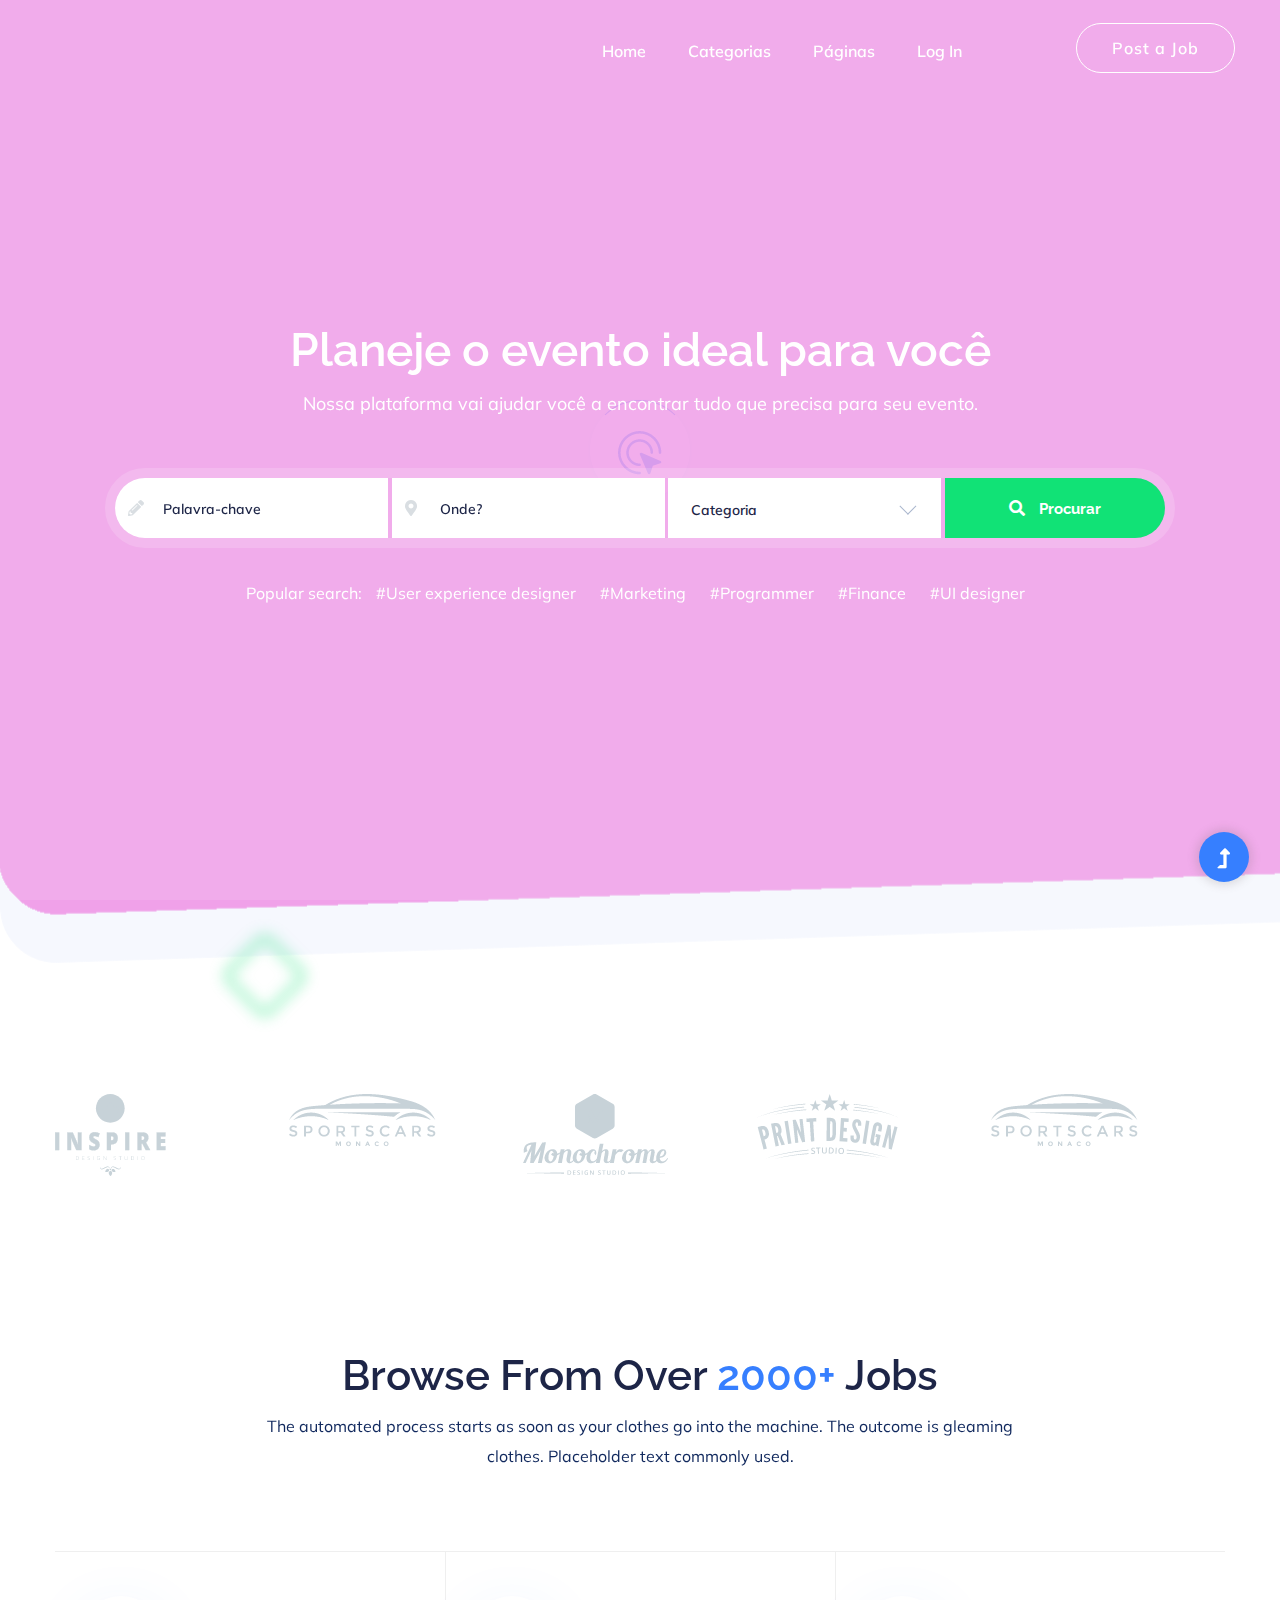
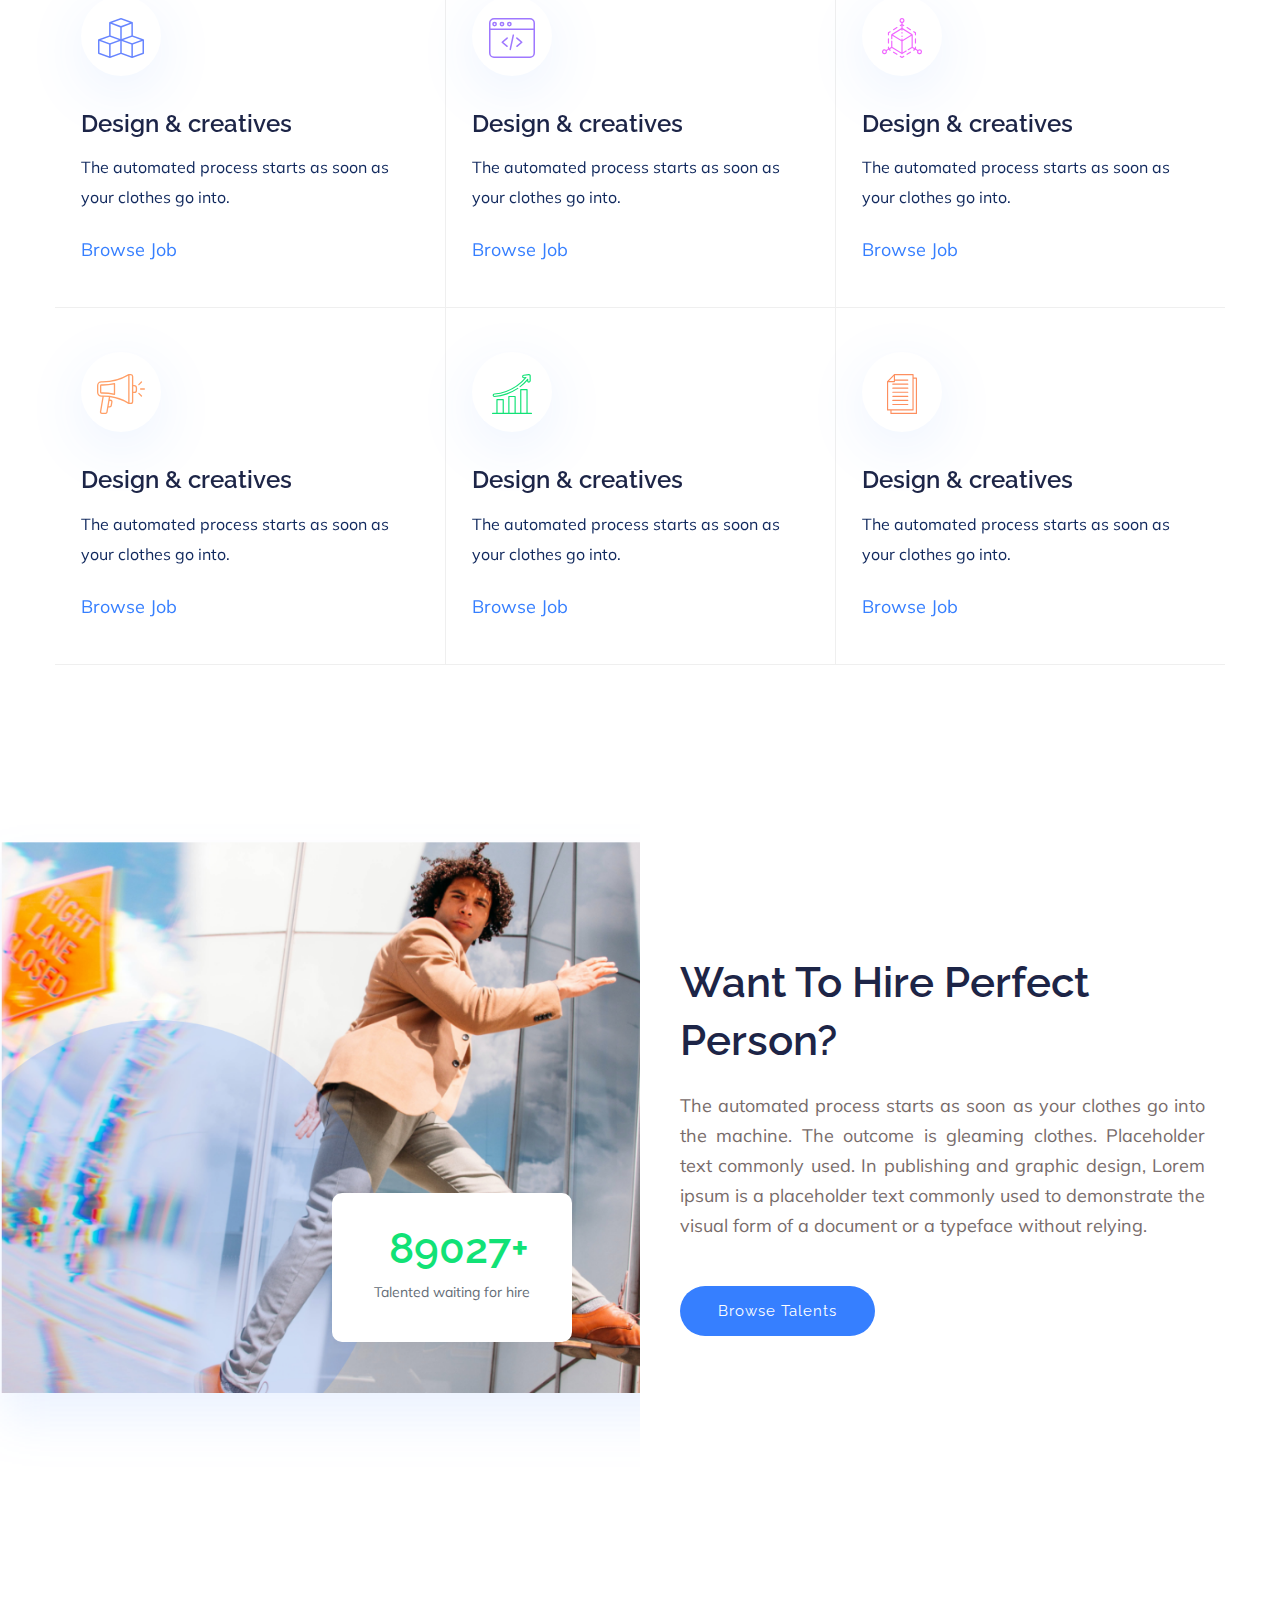
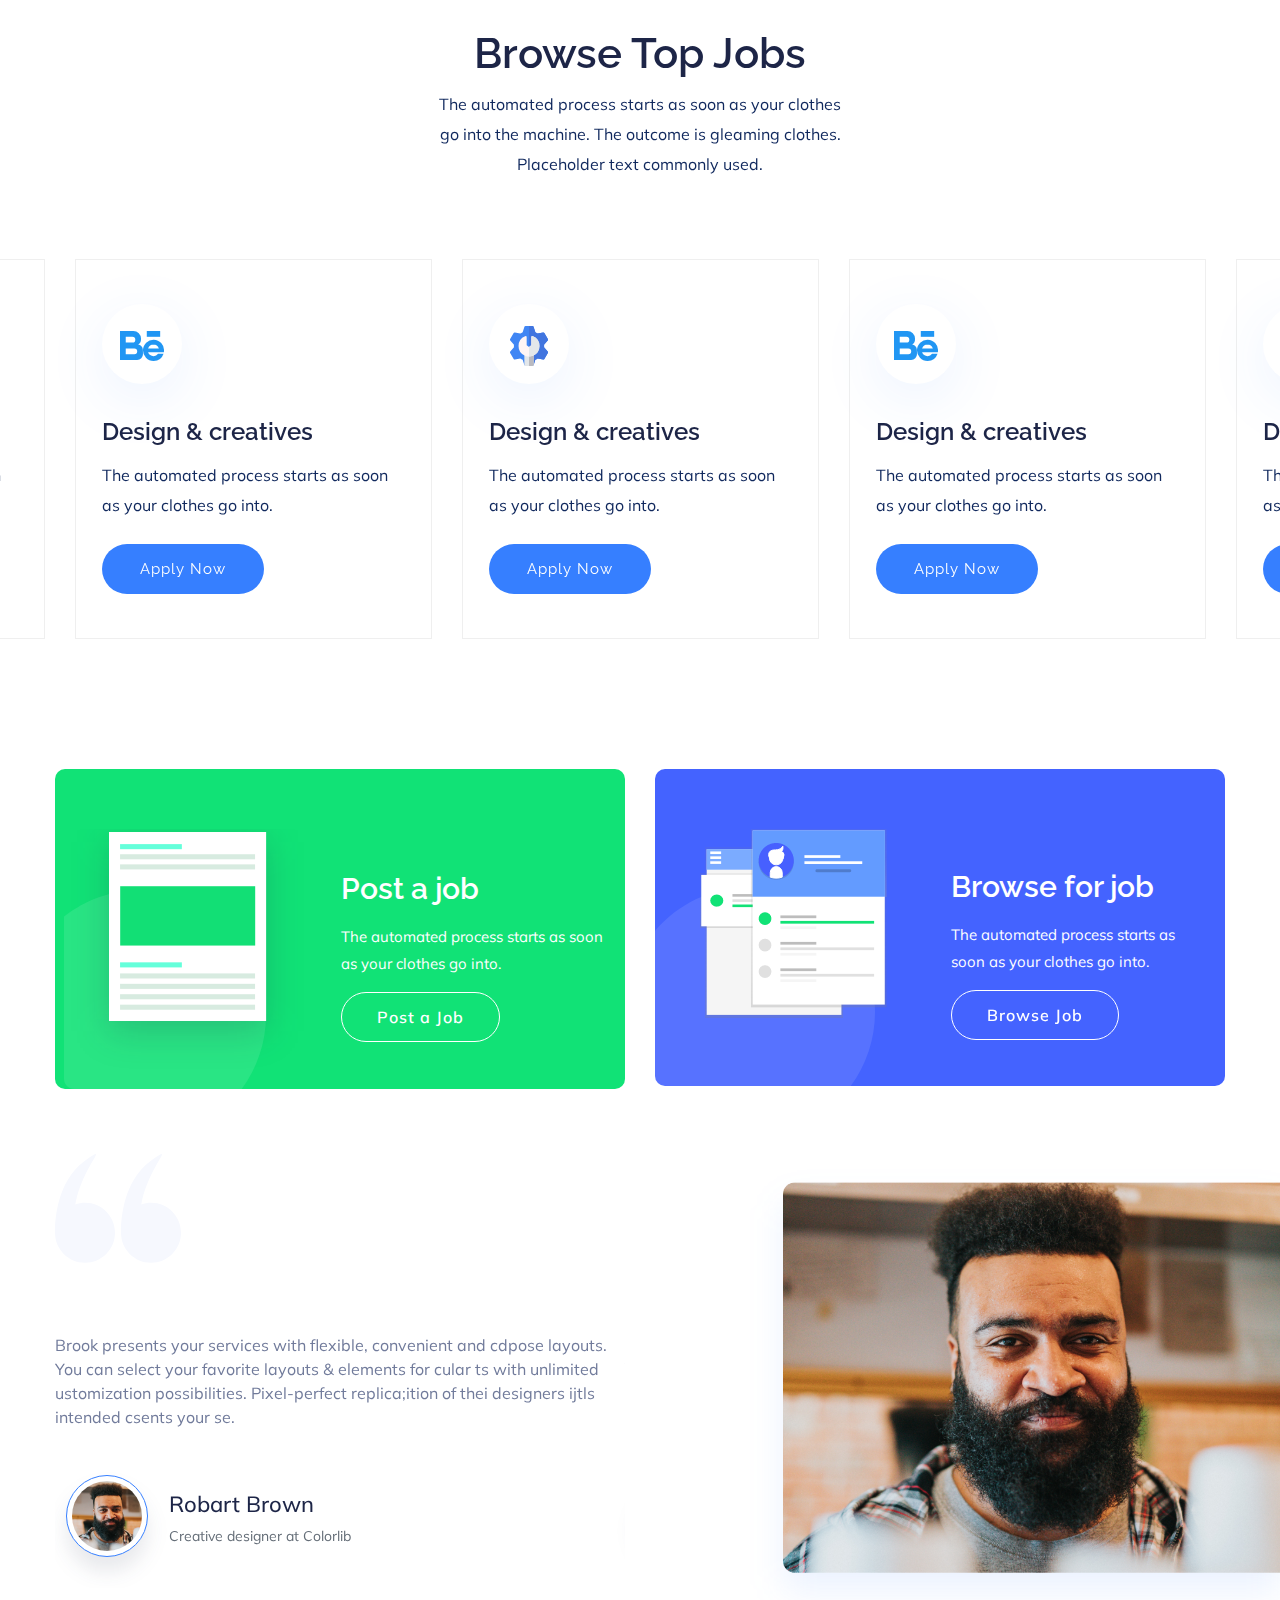
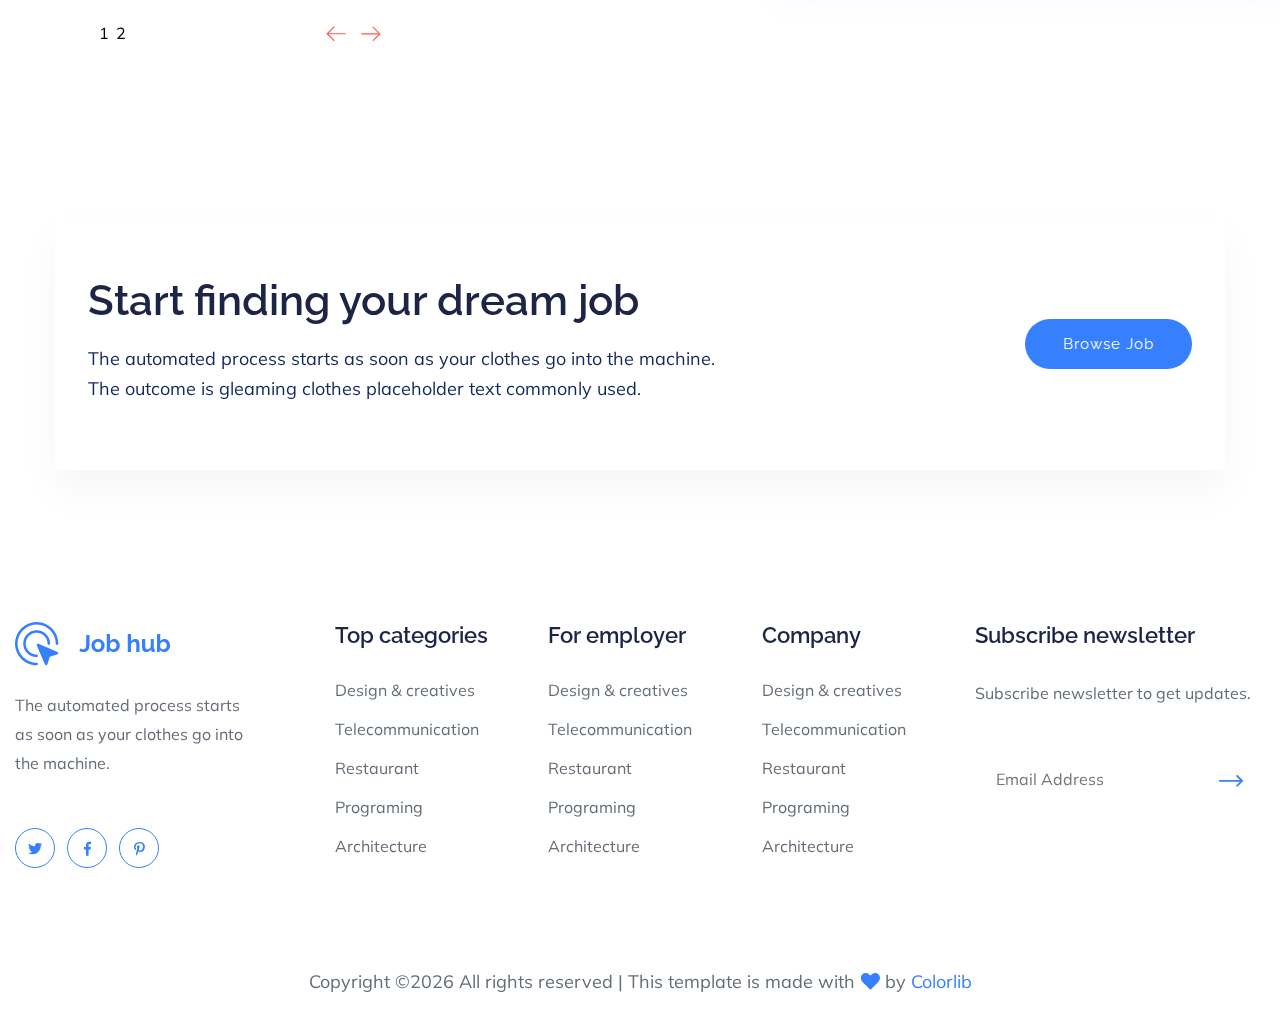
==== commit e79c3e28: "commit two color and titles changes" ====
--- a/index.html
+++ b/index.html
@@ -3,7 +3,7 @@
 <head>
     <meta charset="utf-8">
     <meta http-equiv="x-ua-compatible" content="ie=edge">
-    <title>Job board | Template</title>
+    <title>Event finder</title>
     <meta name="description" content="">
     <meta name="viewport" content="width=device-width, initial-scale=1">
     <link rel="manifest" href="site.webmanifest">
@@ -48,7 +48,8 @@
                             <!-- Logo -->
                             <div class="col-xl-2 col-lg-2">
                                 <div class="logo">
-                                    <a href="index.html"><img src="assets/img/logo/logo.png" alt=""></a>
+                                    <!--apaguei a imagem do logo-->
+                                    <a href="index.html"><img src="" alt=""></a>
                                 </div>
                             </div>
                             <div class="col-xl-10 col-lg-10">
@@ -58,10 +59,10 @@
                                         <nav>
                                             <ul id="navigation">                                                                                          
                                                 <li><a href="index.html">Home</a></li>
-                                                <li><a href="categori.html">Categories</a></li>
-                                                <li><a href="#">Pages</a>
+                                                <li><a href="categori.html">Categorias</a></li>
+                                                <li><a href="#">Páginas</a>
                                                     <ul class="submenu">
-                                                        <li><a href="about.html">about</a></li>
+                                                        <li><a href="about.html">Sobre nós</a></li>
                                                         <li><a href="blog.html">Blog</a></li>
                                                         <li><a href="blog_details.html">Blog Details</a></li>
                                                         <li><a href="elements.html">Element</a></li>
@@ -98,22 +99,22 @@
                         <div class="col-xl-8 col-lg-9">
                             <!-- Hero Caption -->
                             <div class="hero__caption">
-                                <h1>Find your dream job.</h1>
-                                <p>The automated process starts as soon as your clothes go into the machine. The outcome is gleaming clothes. Placeholder text commonly used.</p>
+                                <h1>Planeje o evento ideal para você</h1>
+                                <p>Nossa plataforma vai ajudar você a encontrar tudo que precisa para seu evento.</p>
                             </div>
                         </div>
                         <div class="col-xl-11 col-lg-12">
                             <!--Hero form -->
                             <form action="#" class="search-box">
                                 <div class="input-form">
-                                    <input type="text" name="keywords" placeholder="Job title or keywords">
+                                    <input type="text" name="keywords" placeholder="Palavra-chave">
                                     <!-- icon -->
                                     <div class="icon">
                                         <i class="fas fa-pencil-alt"></i>
                                     </div>
                                 </div>
                                 <div class="input-form2">
-                                    <input type="text"  name="state" placeholder="Where?">
+                                    <input type="text"  name="state" placeholder="Onde?">
                                     <!-- icon -->
                                     <div class="icon">
                                         <i class="fas fa-map-marker-alt"></i>
@@ -122,16 +123,23 @@
                                 <div class="select-form">
                                     <div class="select-itms">
                                         <select name="select" id="select1">
-                                            <option value="">Category</option>
-                                            <option value="">Catagories One</option>
-                                            <option value="">Catagories Two</option>
-                                            <option value="">Catagories Three</option>
-                                            <option value="">Catagories Four</option>
+                                            <option value="">Categoria</option>
+                                            <option value="">Pacote completo</option>
+                                            <option value="">Decoração</option>
+                                            <option value="">Fotografia</option>
+                                            <option value="">Filmagem</option>
+                                            <option value="">Espaço</option>
+                                            <option value="">Cerimônia</option>
+                                            <option value="">Buffet</option>
+                                            <option value="">Recreação</option>
+                                            <option value="">Garçom</option>
+                                            <option value="">Bar</option>
+                                            <option value="">Salão de Beleza</option>
                                         </select>
                                     </div>
                                 </div>
                                 <div class="search-form">
-                                    <a href="#"><i class="fas fa-search"></i> Search</a>
+                                    <a href="#"><i class="fas fa-search"></i> Procurar</a>
                                 </div>		
                             </form>	
                         </div>
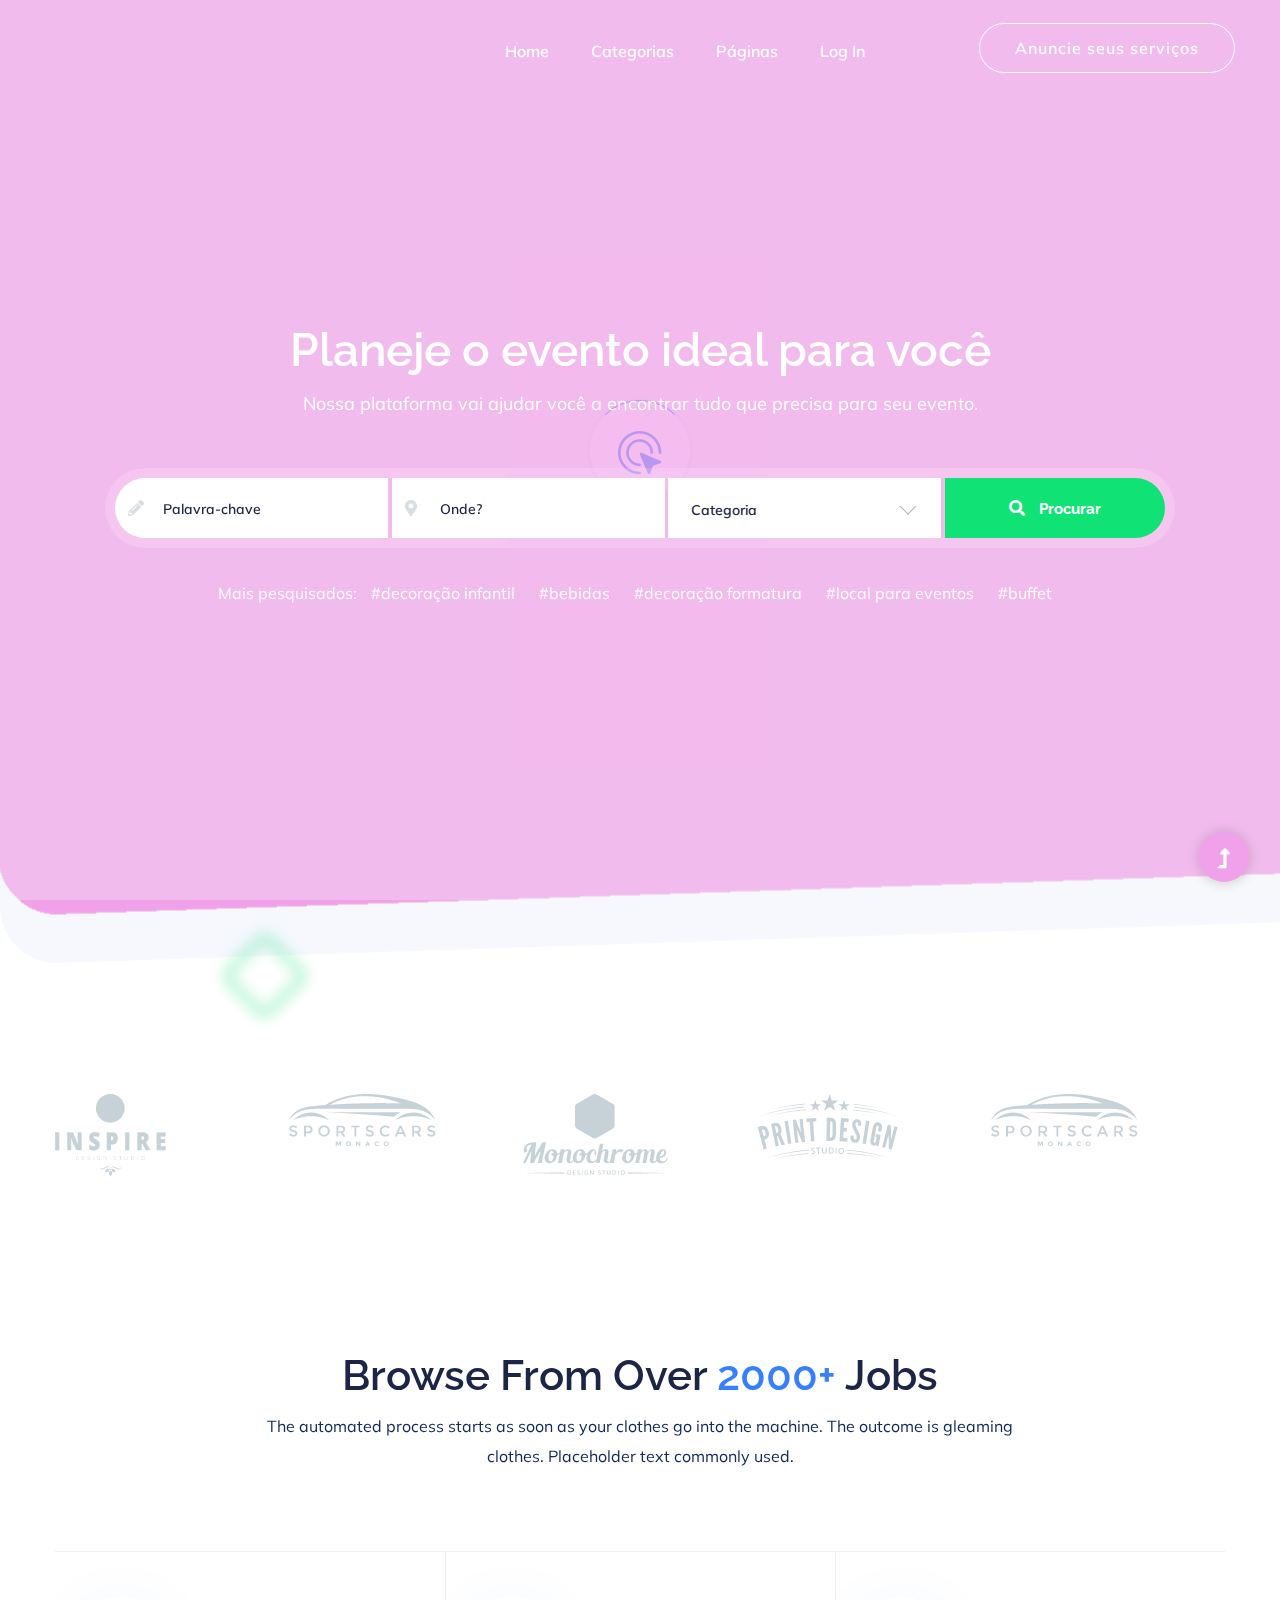
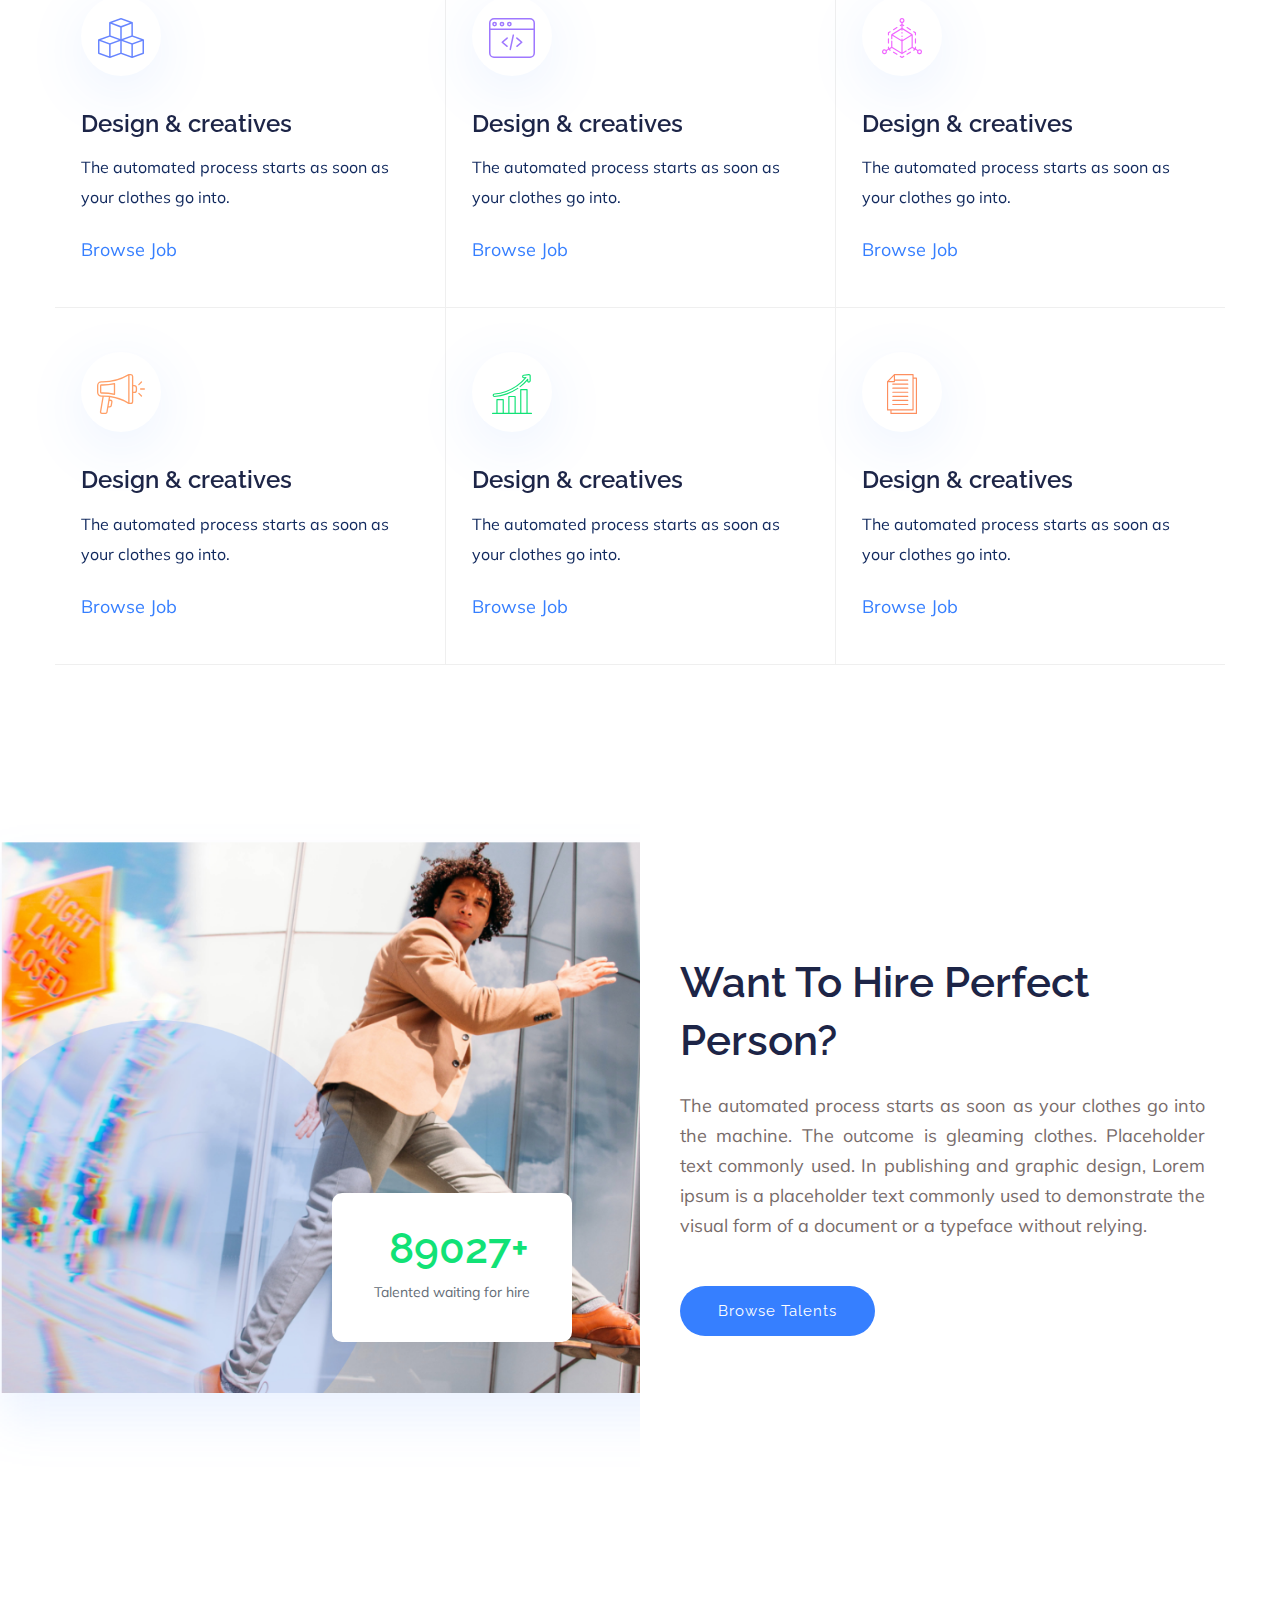
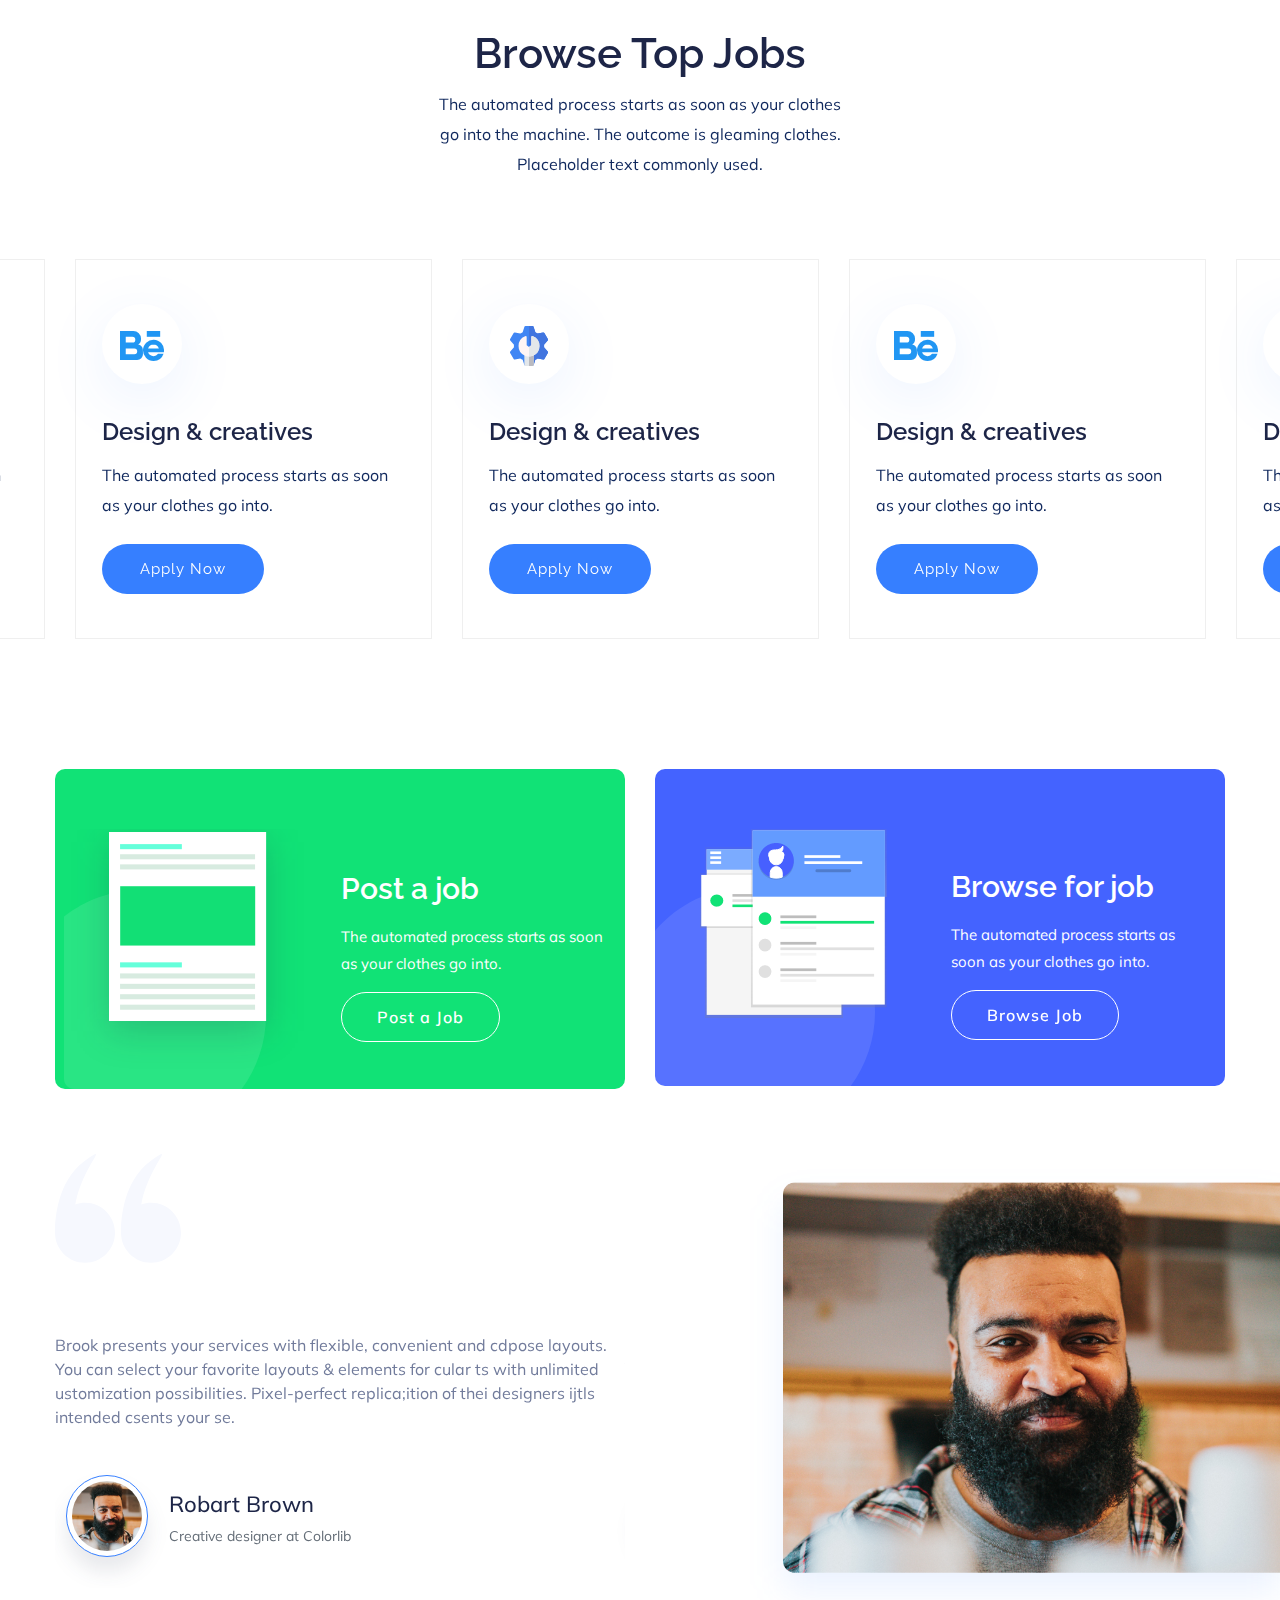
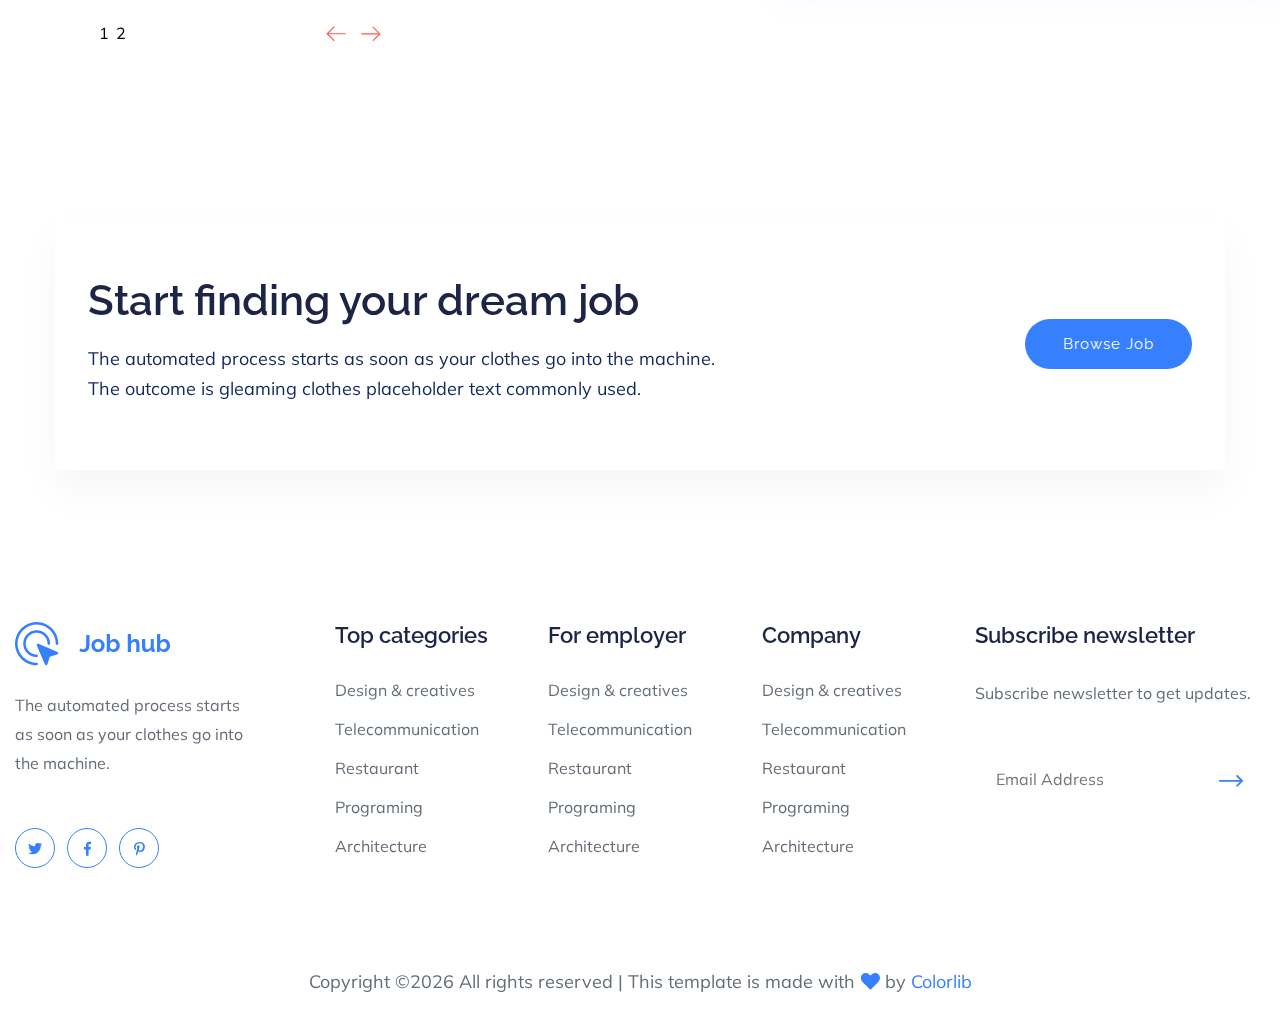
==== commit 329d585c: "title changes" ====
--- a/index.html
+++ b/index.html
@@ -74,7 +74,7 @@
                                     </div>
                                     <!-- Header-btn -->
                                     <div class="header-right-btn d-none d-lg-block ml-65">
-                                        <a href="contact.html" class="border-btn">Post a Job</a>
+                                        <a href="contact.html" class="border-btn">Anuncie seus serviços</a>
                                     </div>
                                 </div>
                             </div> 
@@ -146,12 +146,12 @@
                         <div class="col-lg-12">
                             <div class="popular-search text-center pt-30">
                                 <ul>
-                                    <li><p>Popular search:</p></li>
-                                    <li><a href="#">#User experience designer</a></li>
-                                    <li><a href="#">#Marketing</a></li>
-                                    <li><a href="#">#Programmer</a></li>
-                                    <li><a href="#">#Finance</a></li>
-                                    <li><a href="#">#UI designer</a></li>
+                                    <li><p>Mais pesquisados:</p></li>
+                                    <li><a href="#">#decoração infantil</a></li>
+                                    <li><a href="#">#bebidas</a></li>
+                                    <li><a href="#">#decoração formatura</a></li>
+                                    <li><a href="#">#local para eventos</a></li>
+                                    <li><a href="#">#buffet</a></li>
                                 </ul>
                             </div>
                         </div>
--- a/assets/css/style.css
+++ b/assets/css/style.css
@@ -711,7 +711,7 @@
 /* scrollUp */
 /* line 430, C:/Users/HP/Desktop/July-HTML/287.Job_board/Job_board_Template/assets/scss/_common.scss */
 #scrollUp, #back-top {
-  background: #367FFF;
+  background: #f0a1e9;
   height: 50px;
   width: 50px;
   right: 31px;
@@ -3281,7 +3281,7 @@
 
 /* line 78, C:/Users/HP/Desktop/July-HTML/287.Job_board/Job_board_Template/assets/scss/_headerMenu.scss */
 .header-area .header-top .header-info-left .header-social > ul > li > a:hover {
-  color: #367FFF;
+  color: #f0a1e9;
 }
 
 /* line 89, C:/Users/HP/Desktop/July-HTML/287.Job_board/Job_board_Template/assets/scss/_headerMenu.scss */
